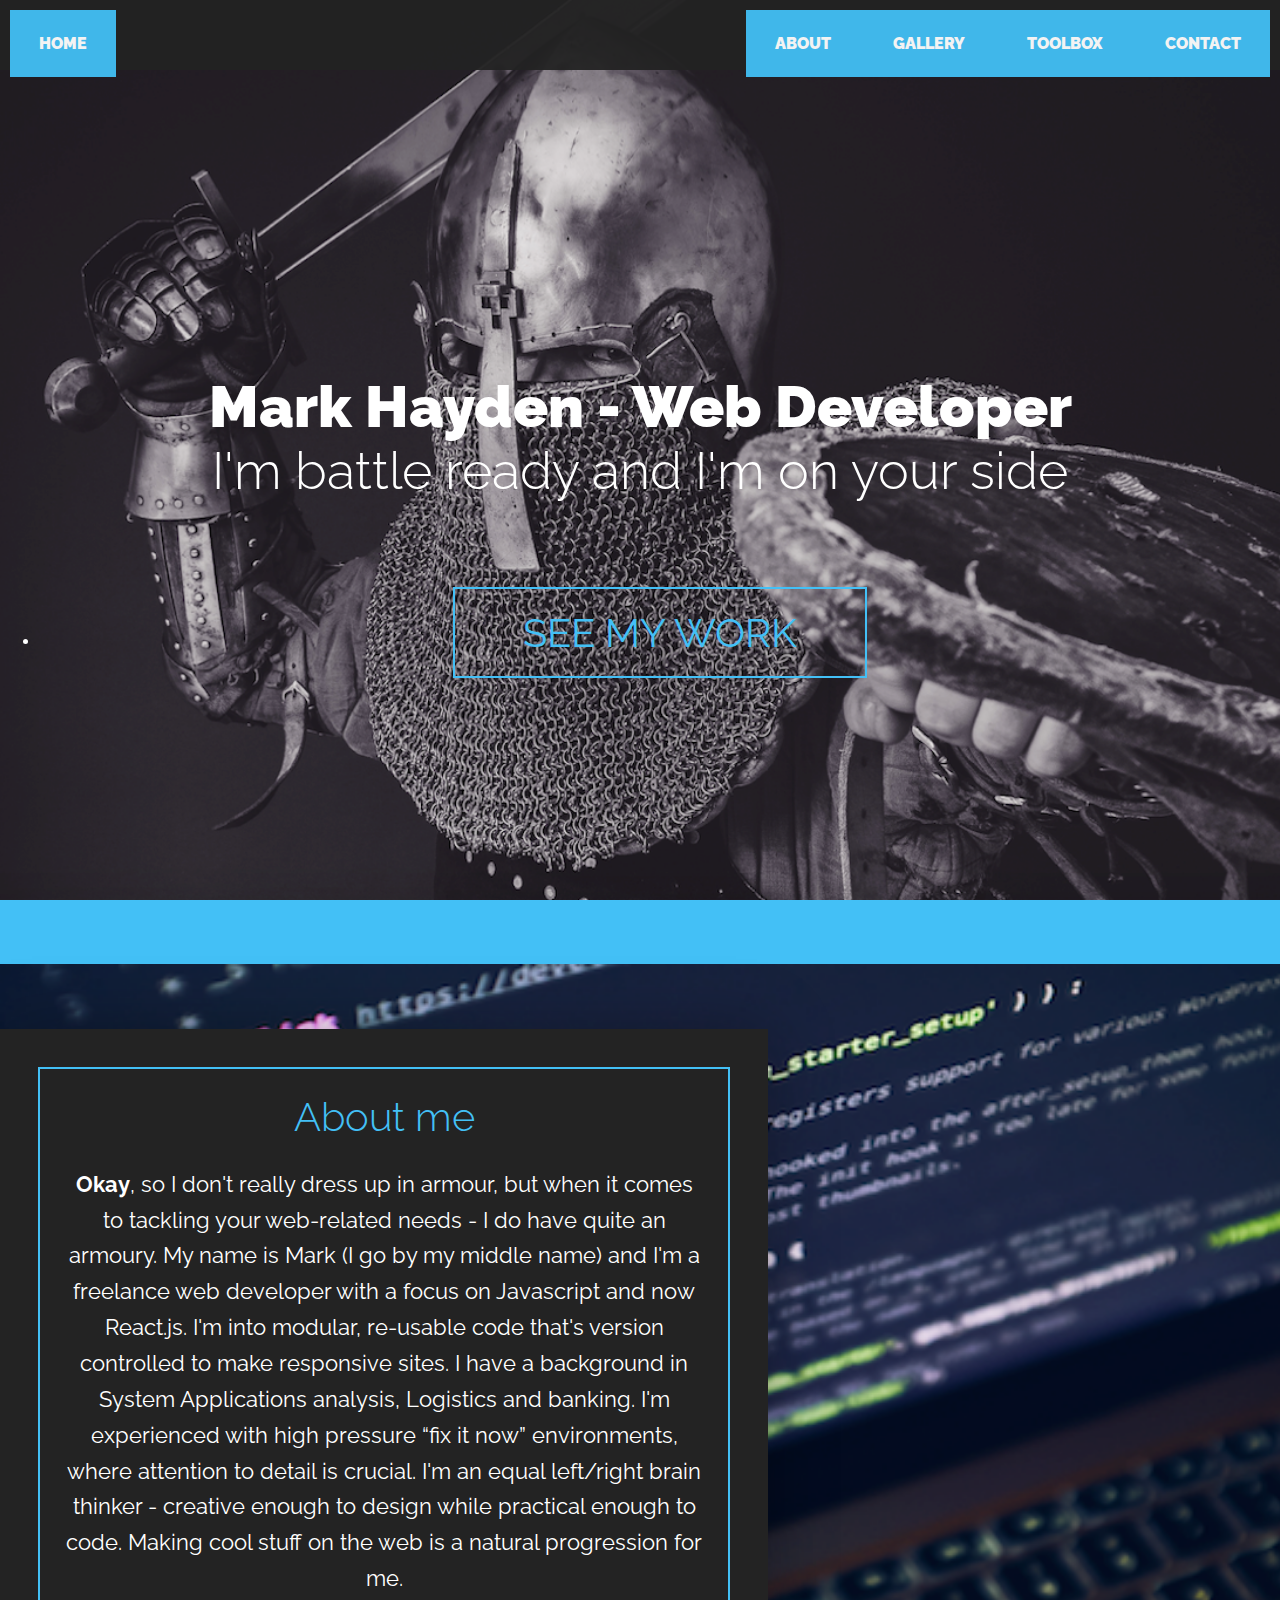
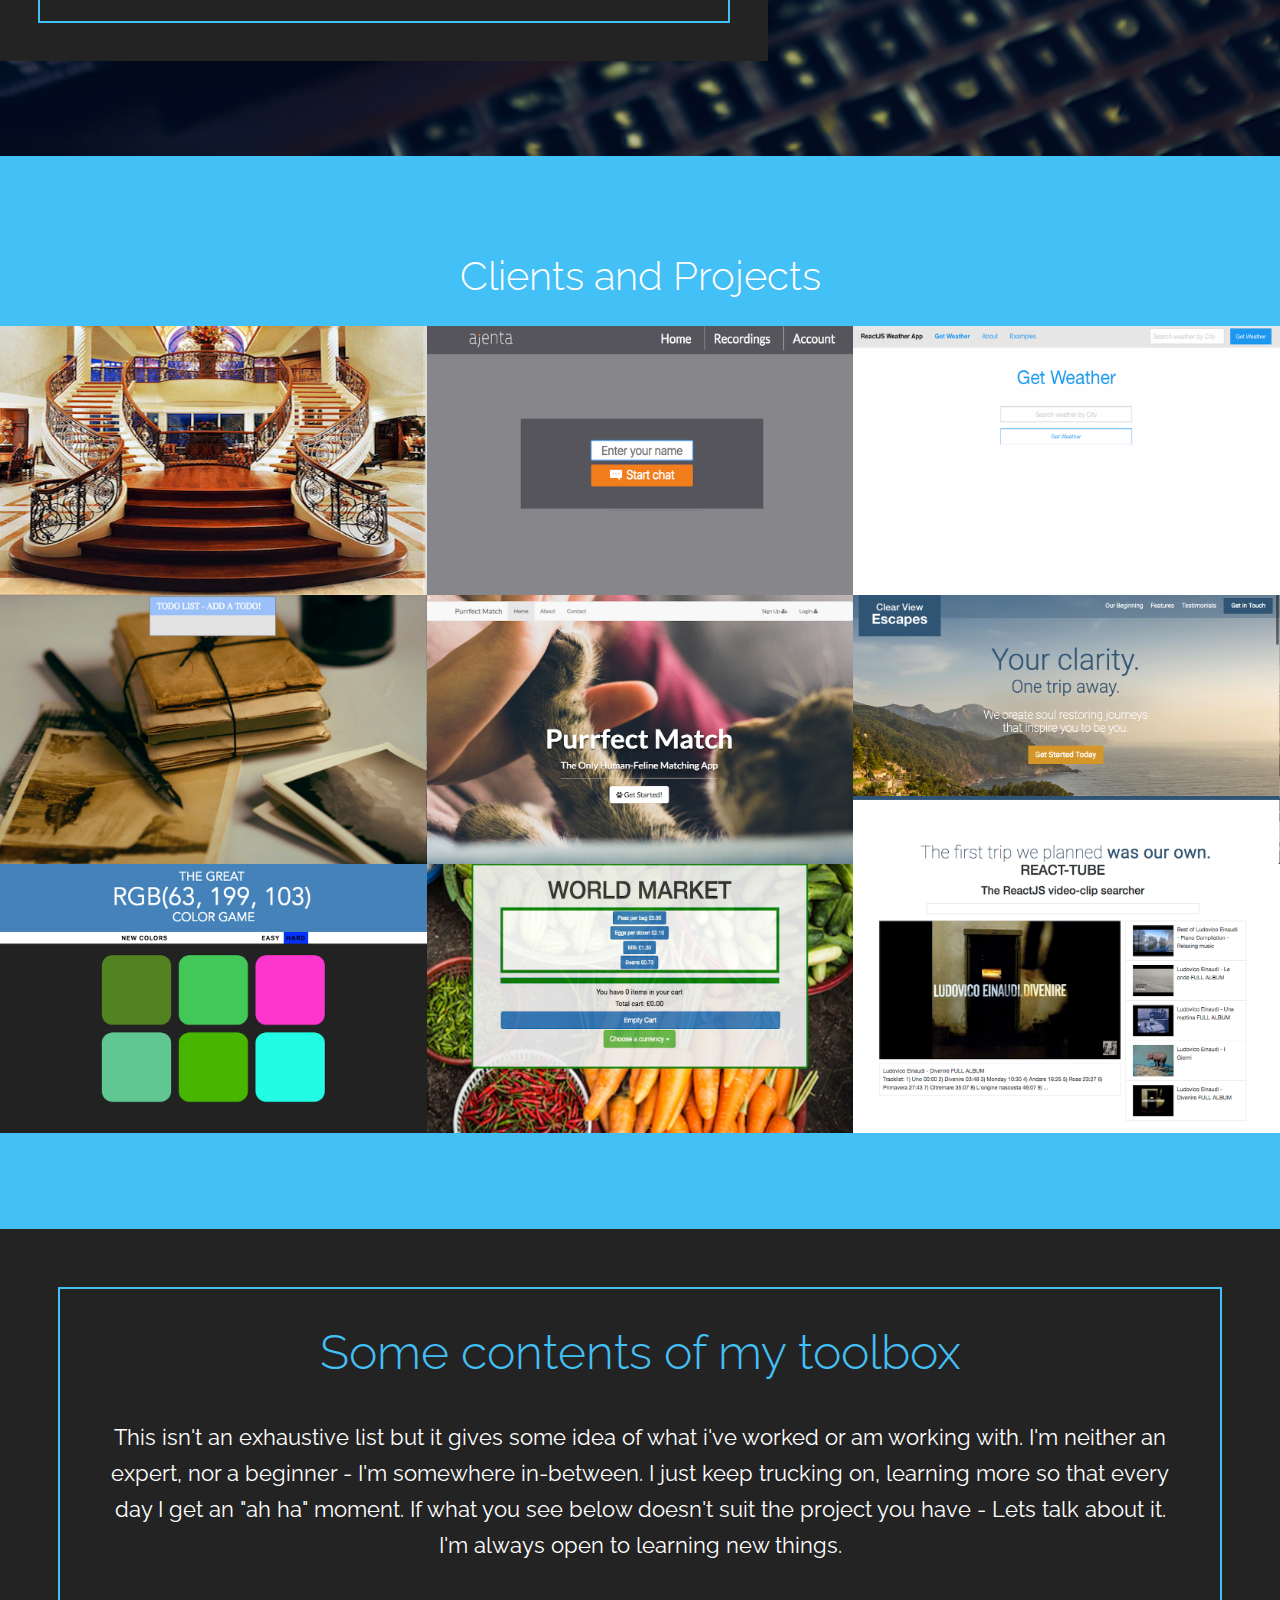
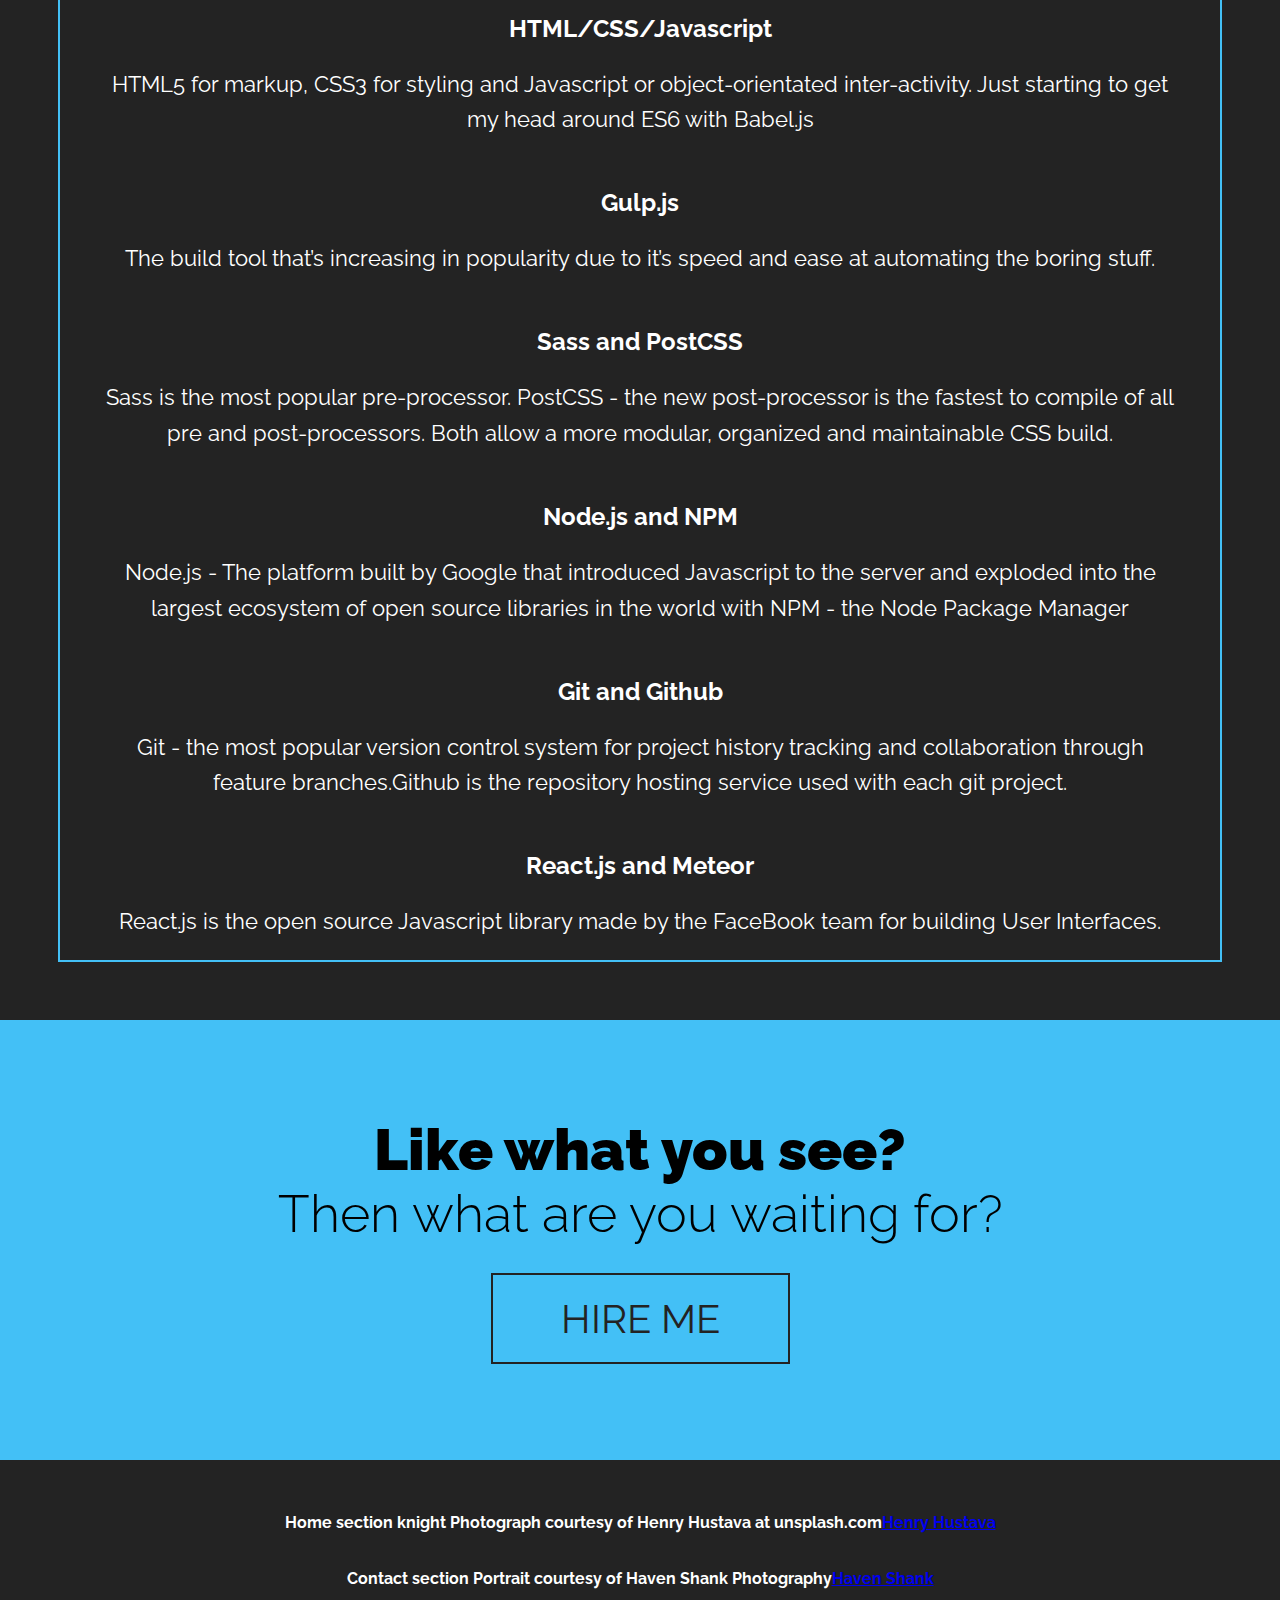
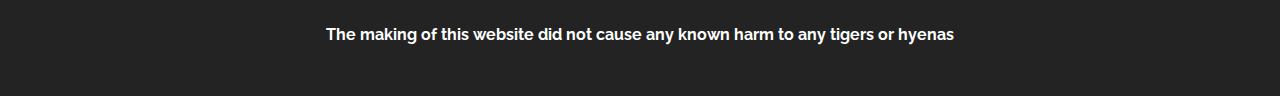
==== app/index.html @ 5b5da49b "updated projects to reflect legacy sites" ====
<!DOCTYPE html>
<html>
  <head>
    <meta charset="utf-8">
    <meta name="viewport:" content="width=device-width, initial-scale=1">
    <title>Portfolio Site</title>
    <link rel="stylesheet" type="text/css" href="temp/styles.css">
  </head>
  <body>

    <header id="site-header">
      <div class="menu__wrapper">
        <div class="menu-icon"><a id="btnCollapse" href="" class="menu-icon-anchor">
          <div class="menu-icon__middle"></div></a>
        </div>
      </div>
        <div id="navbar">
          <nav id="nav-left">
            <ul>
              <li><a class="" id="home" href="#homeSection">Home</a></li>
            </ul>
          </nav>
          <nav id="nav-right">
            <ul>
              <li><a class="" id="about" href="#aboutSection">About</a></li>
              <li><a class="" id="work" href="#workSection">Gallery</a></li>
              <li><a class="" id="toolbox" href="#toolboxSection">Toolbox</a></li>
              <li><a class="open-modal" href="#">Contact</a></li>
            </ul>
          </nav>
        </div>
    </header>

    <section id="homeSection" class="home-hero">
      <div class="container">
        <h1 class="titleone">Mark Hayden - Web Developer
          <span>I'm battle ready and I'm on your side</span>
        </h1>
        <ul>
          <li><a id="work" href="#workSection" class="button button-accent button-large">See my work</a></li>
        </ul>
      </div>
    </section>

    <section id="aboutSection">
      <div class="container about">
        <div class="about-textbox">
          <h1>About me</h1>
          <p><strong>Okay</strong>, so I don't really dress up in armour, but when it comes to tackling your web-related needs - I do have quite an armoury. My name is Mark (I go by my middle name) and I'm a freelance web developer with a focus on Javascript and now React.js. I'm into modular, re-usable code that's version controlled to make responsive sites. I have a background in System Applications analysis, Logistics and banking. I'm experienced with high pressure “fix it now” environments, where attention to detail is crucial. I'm an equal left/right brain thinker - creative enough to design while practical enough to code. Making cool stuff on the web is a natural progression for me.</p>
        </div>
      </div>
    </section>

    <section id="workSection" class="cta clearfix">

      <section class="portfolio">
        <h1>Clients and Projects</h1>
        <!-- portfolio item number 1 -->
    
          <!-- portfolio item number 2 -->
          <figure class="port-item">
            <img src="assets/img/rhitchcock1.png" alt="HL Stair - spiral staircases">
            <figcaption class="item-description">
              <h2>HL Stair - Spiral Staircases</h2>
              <a href="https://lookandlearn76.github.io/hlstair/" target="_blank" class="button button-accent button-small"><h3>Responsive website for Colorado company</h3></a>
            </figcaption>
          </figure>
        </div>
        <div class="row__medium-6">
        <!-- portfolio item number 3 -->
          <figure class="port-item">
            <img src="assets/img/ajenta-chat-app.png" alt="Ajenta Chat App">
            <figcaption class="item-description">
              <h2>CSS and JS Chat App</h2>
              <a href="https://lookandlearn76.github.io/ajenta-chat-app/" target="_blank" class="button button-accent button-small"><h3>Internal Chat application for local company</h3></a>
            </figcaption>
          </figure>
          <!-- portfolio item number 4 -->
          <figure class="port-item">
            <img src="assets/img/React-weather-app.png" alt="ReactJS Weather App">
            <figcaption class="item-description">
              <h2>ReactJS Weather Application</h2>
              <a href="http://vast-meadow-67450.herokuapp.com" target="_blank" class="button button-accent button-small"><h3>Weather Application made with ReactJS</h3></a>
            </figcaption>
          </figure>
        </div>
        <div class="row__medium-6">
        <!-- portfolio item number 5 -->
          <figure class="port-item">
            <img src="assets/img/Todo-list-app.png" alt="To do list application">
            <figcaption class="item-description">
              <h2>REACT-TODO</h2>
              <a href="http://shrouded-dawn-18304.herokuapp.com/" target="_blank" class="button button-accent button-small"><h3>A REACTJS TODO APP</h3></a>
            </figcaption>
          </figure>
          <!-- portfolio item number 6 -->
          <figure class="port-item">
            <img src="assets/img/purrfect-match-screenshot.png" alt="Purrfect match landing page">
            <figcaption class="item-description">
              <h2>Purrfect Match</h2>
              <a href="https://lookandlearn76.github.io/purrfect-match/" target="_blank" class="button button-accent button-small"><h3>Cat refuge landing page</h3></a>
            </figcaption>
          </figure>
        </div>
        <div class="row__medium-6">
        <!-- portfolio item number 7 -->
          <figure class="port-item">
            <img src="assets/img/Travel-website.png" alt="portfolio item">
            <figcaption class="item-description">
              <h2>Travel Website</h2>
              <a href="https://lookandlearn76.github.io/travel-website/" target="_blank" class="button button-accent button-small"><h3>Fully responsive Travel Website</h3></a>
            </figcaption>
          </figure>
          <!-- portfolio item number 8 -->
          <figure class="port-item">
            <img src="assets/img/rgb-color-game.png" alt="RGB color game">
            <figcaption class="item-description">
              <h2>RGB Color Game</h2>
              <a href="https://lookandlearn76.github.io/rgb_color_game/" target="_blank" class="button button-accent button-small"><h3>Game to test your RGB color knowledge</h3></a>
            </figcaption>
          </figure>
          <!-- portfolio item number 9 -->
          <figure class="port-item">
            <img src="assets/img/world_marketJSscreenshot.png" alt="RGB color game">
            <figcaption class="item-description">
              <h2>World Market</h2>
              <a href="https://lookandlearn76.github.io/shopping-cart/" target="_blank" class="button button-accent button-small"><h3>Javascript shopping cart app</h3></a>
            </figcaption>
          </figure>
          <!-- portfolio item number 10 -->
          <figure class="port-item">
            <img src="assets/img/React-tube-screenshot.png" alt="RGB color game">
            <figcaption class="item-description">
              <h2>REACT-TUBE</h2>
              <a href="https://agile-scrubland-72453.herokuapp.com/" target="_blank" class="button button-accent button-small"><h3>A REACTJS YOUTUBE CLONE</h3></a>
            </figcaption>
          </figure>
        </div>
      </section>
    </section>


    <section id="toolboxSection" class="clearfix" data-matching-link="#toolbox-link">
      <div class="container wrapper">
        <h2 class="section-title"><span class="icon icon--star section-title__icon"></span>Some contents of my toolbox<strong> </strong></h2>
        <p>This isn't an exhaustive list but it gives some idea of what i've worked or am working with. I'm neither an expert, nor a beginner - I'm somewhere in-between. I just keep trucking on, learning more so that every day I get an "ah ha" moment. If what you see below doesn't suit the project you have - Lets talk about it. I'm always open to learning new things.</p>
        <div class="row row--gutters-large">

          <div class="row__medium-6">
            <div class="feature-item">
              <h3 class="feature-item__title">HTML/CSS/Javascript</h3>
              <p>HTML5 for markup, CSS3 for styling and Javascript or object-orientated inter-activity. Just starting to get my head around ES6 with Babel.js</p>
            </div>
            <div class="feature-item">
              <h3 class="feature-item__title">Gulp.js</h3>
              <p>The build tool that&rsquo;s increasing in popularity due to it&rsquo;s speed and ease at automating the boring stuff.</p>
            </div>
          </div>
          <div class="row__medium-6">
            <div class="feature-item">
              <span class="icon icon--wifi feature-item__icon"></span>
              <h3 class="feature-item__title">Sass and PostCSS</h3>
              <p>Sass is the most popular pre-processor. PostCSS - the new post-processor is the fastest to compile of all pre and post-processors. Both allow a more modular, organized and maintainable CSS build.</p>
            </div>
            <div class="feature-item">
              <span class="icon icon--fire feature-item__icon"></span>
              <h3 class="feature-item__title">Node.js and NPM</h3>
              <p>Node.js - The platform built by Google that introduced Javascript to the server and exploded into the largest ecosystem of open source libraries in the world with NPM - the Node Package Manager</p>
            </div>
            <div class="feature-item">
              <span class="icon icon--fire feature-item__icon"></span>
              <h3 class="feature-item__title">Git and Github</h3>
              <p>Git - the most popular version control system for project history tracking and collaboration through feature branches.Github is the repository hosting service used with each git project.</p>
            </div>
            <div class="feature-item">
              <span class="icon icon--fire feature-item__icon"></span>
              <h3 class="feature-item__title">React.js and Meteor</h3>
              <p>React.js is the open source Javascript library made by the FaceBook team for building User Interfaces.</p>
            </div>
          </div>
        </div>
      </div>
    </section>

    <section class="cta clearfix">
      <div class="container">
        <h1 class="titleone titleone-cta">Like what you see?
          <span>Then what are you waiting for?</span>
        </h1>
        <a id="open-modal" href="#" class="button button-dark button-large">Hire me</a>
      </div>
    </section>

    <div id="modal">
      <section id="contactSection">
        <div class="modal-content">
          <div class="modal-header">
            <a href="#"><span class="close">&times;</span></a>
          </div>
          <div class="modal-body">
            <div class="container">

              <div class="col-3">
                <img src="assets/img/mark-portrait.png" alt="mark's portrait photo">
              </div>

              <div class="col-3 contact">
                <H1 class=""><strong>CONTACT</strong></H1>
                <h2><strong>TEL:</strong> (07787)427-657</h2>
                <h2><strong>EMAIL:</strong> code1hayden@gmail.com</h2>
                <a class="button button-accent" href="https://linkedin.com/in/mark-hayden-01aaaa3b" target="_blank"><strong>LINKEDIN<strong></a>
                <a class="button button-accent" href="https://github.com/lookandlearn76" target="_blank"><strong>GITHUB</strong></a>
              </div>
            </div>
          </div>
        </div>
        <div class="modal__close">X</div>
      </section>
    </div>

    <div class="footer">
      <div class="container">
            <h6>Home section knight Photograph courtesy of Henry Hustava at unsplash.com<a href = "https://unsplash.com/@enzo74" target="blank">Henry Hustava</a></h6>
            <h6>Contact section Portrait courtesy of Haven Shank Photography<a href = "https://havenshank.myportfolio.com" target="blank">Haven Shank</a></h6>
            <h6>The making of this website did not cause any known harm to any tigers or hyenas</h6>
      </div>
    </div>
    <script type="text/javascript" src="assets/js/jquery-3.1.1.min.js"></script>
    <script type="text/javascript" src="assets/js/jquery.waypoints.js"></script>
    <script type="text/javascript" src="assets/js/portfolio.js">

    </script>
  </body>
</html>
---- app/temp/styles.css ----
@import url("https://fonts.googleapis.com/css?family=Raleway:300,400,700,900");
@media -sass-debug-info{filename{font-family:file\:\/\/\/Users\/micahhayden\/Desktop\/Sites\/my-portfolio-site\/app\/assets\/styles\/base\/_global\.scss}line{font-family:\000031}}
* {
  -webkit-box-sizing: border-box;
          box-sizing: border-box;
  -webkit-transition: all ease-in-out 250ms;
  transition: all ease-in-out 250ms;
}

@media -sass-debug-info{filename{font-family:file\:\/\/\/Users\/micahhayden\/Desktop\/Sites\/my-portfolio-site\/app\/assets\/styles\/base\/_global\.scss}line{font-family:\000036}}
html {
  background-color: #43C0F6;
}

@media -sass-debug-info{filename{font-family:file\:\/\/\/Users\/micahhayden\/Desktop\/Sites\/my-portfolio-site\/app\/assets\/styles\/base\/_global\.scss}line{font-family:\0000310}}
body {
  margin: 0;
  font-family: 'Raleway', sans-serif;
  text-align: center;
  background-size: cover;
  background-repeat: no-repeat;
  font-size: 1rem;
  height: 100%;
  width: 100%;
  background: no-repeat center center fixed;
  background-size: 100%;
  background-size: cover;
}

@media -sass-debug-info{filename{font-family:file\:\/\/\/Users\/micahhayden\/Desktop\/Sites\/my-portfolio-site\/app\/assets\/styles\/base\/_global\.scss}line{font-family:\0000330}}
img {
  max-width: 100%;
  -moz-min-height: 100%;
  -moz-min-width: 100%;
  -moz-max-height: 100%;
  -moz-max-width: 100%;
  -webkit-min-height: 100%;
  -webkit-min-width: 100%;
  -webkit-max-height: 100%;
  -webkit-max-width: 100%;
}

@media -sass-debug-info{filename{font-family:file\:\/\/\/Users\/micahhayden\/Desktop\/Sites\/my-portfolio-site\/app\/assets\/styles\/base\/_global\.scss}line{font-family:\0000342}}
.clearfix::after,
section::after,
footer::after {
  content: "";
  display: block;
  clear: both;
}

/*header */
@media -sass-debug-info{filename{font-family:file\:\/\/\/Users\/micahhayden\/Desktop\/Sites\/my-portfolio-site\/app\/assets\/styles\/modules\/_header\.scss}line{font-family:\000033}}
header {
  top: 0;
  left: 0;
  right: 0;
  margin: 0 0;
  position: fixed;
  z-index: 2;
}

@media -sass-debug-info{filename{font-family:file\:\/\/\/Users\/micahhayden\/Desktop\/Sites\/my-portfolio-site\/app\/assets\/styles\/modules\/_header\.scss}line{font-family:\0000313}}
#navbar {
  position: relative;
  display: none;
  width: 100%;
  top: 0px;
}

@media -sass-debug-info{filename{font-family:file\:\/\/\/Users\/micahhayden\/Desktop\/Sites\/my-portfolio-site\/app\/assets\/styles\/modules\/_header\.scss}line{font-family:\0000320}}
#navbar.open {
  display: block;
  -webkit-transition: -webkit-transform .3s ease-in-out;
  transition: -webkit-transform .3s ease-in-out;
  transition: transform .3s ease-in-out;
  transition: transform .3s ease-in-out, -webkit-transform .3s ease-in-out;
}

@media (min-width: 800px) {
@media -sass-debug-info{filename{font-family:file\:\/\/\/Users\/micahhayden\/Desktop\/Sites\/my-portfolio-site\/app\/assets\/styles\/modules\/_header\.scss}line{font-family:\0000324}}
  #navbar {
    display: block;
    width: 100%;
    height: 70px;
    background-color: #232323;
    color: white;
    opacity: .95;
    position: fixed;
    top: 0px;
    z-index: 1;
    margin-bottom: 70px;
  }
}

@media -sass-debug-info{filename{font-family:file\:\/\/\/Users\/micahhayden\/Desktop\/Sites\/my-portfolio-site\/app\/assets\/styles\/modules\/_header\.scss}line{font-family:\0000339}}
.menu__wrapper {
  height: 40px;
  width: 50px;
  position: fixed;
  z-index: 1;
}

@media -sass-debug-info{filename{font-family:file\:\/\/\/Users\/micahhayden\/Desktop\/Sites\/my-portfolio-site\/app\/assets\/styles\/modules\/_header\.scss}line{font-family:\0000373}}
nav ul {
  overflow: hidden;
  background-color: #43C0F6;
  margin: -2px;
}
@media (min-width: 800px) {
@media -sass-debug-info{filename{font-family:file\:\/\/\/Users\/micahhayden\/Desktop\/Sites\/my-portfolio-site\/app\/assets\/styles\/modules\/_header\.scss}line{font-family:\0000373}}
  nav ul {
    margin: 10px;
    padding: 0;
    list-style: none;
    opacity: 1;
  }
}

@media -sass-debug-info{filename{font-family:file\:\/\/\/Users\/micahhayden\/Desktop\/Sites\/my-portfolio-site\/app\/assets\/styles\/modules\/_header\.scss}line{font-family:\0000386}}
nav li {
  margin: 0 5px;
  display: inline-block;
  margin: 1.5rem 1rem;
  background-color: #43C0F6;
  opacity: 1.5;
  width: 100%;
}
@media (min-width: 800px) {
@media -sass-debug-info{filename{font-family:file\:\/\/\/Users\/micahhayden\/Desktop\/Sites\/my-portfolio-site\/app\/assets\/styles\/modules\/_header\.scss}line{font-family:\0000386}}
  nav li {
    width: auto;
  }
}

@media -sass-debug-info{filename{font-family:file\:\/\/\/Users\/micahhayden\/Desktop\/Sites\/my-portfolio-site\/app\/assets\/styles\/modules\/_header\.scss}line{font-family:\0000398}}
nav a {
  text-align: center;
  font-weight: 900;
  text-decoration: none;
  text-transform: uppercase;
  font-size: 4rem;
  padding: .5em;
  color: #FFF;
  opacity: 1.5;
  margin: 0 5px;
}
@media (min-width: 800px) {
@media -sass-debug-info{filename{font-family:file\:\/\/\/Users\/micahhayden\/Desktop\/Sites\/my-portfolio-site\/app\/assets\/styles\/modules\/_header\.scss}line{font-family:\0000398}}
  nav a {
    font-size: 1rem;
  }
}

@media -sass-debug-info{filename{font-family:file\:\/\/\/Users\/micahhayden\/Desktop\/Sites\/my-portfolio-site\/app\/assets\/styles\/modules\/_header\.scss}line{font-family:\00003113}}
nav a:hover,
nav a:focus {
  color: #DDD;
  background-color: #232323;
}

@media (max-width: 400px) {
@media -sass-debug-info{filename{font-family:file\:\/\/\/Users\/micahhayden\/Desktop\/Sites\/my-portfolio-site\/app\/assets\/styles\/modules\/_header\.scss}line{font-family:\00003120}}
  #nav-right, #nav-left {
    float: none;
    position: fixed;
    width: 100%;
    z-index: 2;
  }
}
@media (min-width: 800px) {
@media -sass-debug-info{filename{font-family:file\:\/\/\/Users\/micahhayden\/Desktop\/Sites\/my-portfolio-site\/app\/assets\/styles\/modules\/_header\.scss}line{font-family:\00003130}}
  #nav-right {
    float: right;
  }

@media -sass-debug-info{filename{font-family:file\:\/\/\/Users\/micahhayden\/Desktop\/Sites\/my-portfolio-site\/app\/assets\/styles\/modules\/_header\.scss}line{font-family:\00003133}}
  #nav-left {
    float: left;
  }
}
@media -sass-debug-info{filename{font-family:file\:\/\/\/Users\/micahhayden\/Desktop\/Sites\/my-portfolio-site\/app\/assets\/styles\/modules\/_header\.scss}line{font-family:\00003138}}
.menu-icon {
  width: 80px;
  height: 40px;
  position: fixed;
  z-index: 100;
  top: 40px;
  right: 10px;
}
@media -sass-debug-info{filename{font-family:file\:\/\/\/Users\/micahhayden\/Desktop\/Sites\/my-portfolio-site\/app\/assets\/styles\/modules\/_header\.scss}line{font-family:\00003146}}
.menu-icon::before {
  content: "";
  position: absolute;
  top: -8px;
  left: -40px;
  width: 80px;
  height: 12px;
  background-color: #FFF;
  -webkit-transform-origin: 0 0;
          transform-origin: 0 0;
  -webkit-transition: -webkit-transform .3s ease-out;
  transition: -webkit-transform .3s ease-out;
  transition: transform .3s ease-out;
  transition: transform .3s ease-out, -webkit-transform .3s ease-out;
}
@media -sass-debug-info{filename{font-family:file\:\/\/\/Users\/micahhayden\/Desktop\/Sites\/my-portfolio-site\/app\/assets\/styles\/modules\/_header\.scss}line{font-family:\00003158}}
.menu-icon__middle {
  position: absolute;
  top: 20px;
  left: -40px;
  width: 80px;
  height: 12px;
  background-color: #FFF;
  -webkit-transition: all .3s ease-out;
  transition: all .3s ease-out;
}
@media -sass-debug-info{filename{font-family:file\:\/\/\/Users\/micahhayden\/Desktop\/Sites\/my-portfolio-site\/app\/assets\/styles\/modules\/_header\.scss}line{font-family:\00003168}}
.menu-icon::after {
  content: "";
  position: absolute;
  bottom: -20px;
  left: -40px;
  width: 80px;
  height: 12px;
  background-color: #FFF;
  -webkit-transform-origin: 0 100%;
          transform-origin: 0 100%;
  -webkit-transition: -webkit-transform .3s ease-out;
  transition: -webkit-transform .3s ease-out;
  transition: transform .3s ease-out;
  transition: transform .3s ease-out, -webkit-transform .3s ease-out;
}
@media (min-width: 800px) {
@media -sass-debug-info{filename{font-family:file\:\/\/\/Users\/micahhayden\/Desktop\/Sites\/my-portfolio-site\/app\/assets\/styles\/modules\/_header\.scss}line{font-family:\00003138}}
  .menu-icon {
    display: none;
  }
}

@media -sass-debug-info{filename{font-family:file\:\/\/\/Users\/micahhayden\/Desktop\/Sites\/my-portfolio-site\/app\/assets\/styles\/modules\/_header\.scss}line{font-family:\00003186}}
.menu-icon--close-x::before {
  -webkit-transform: rotate(45deg) scaleX(1.25);
          transform: rotate(45deg) scaleX(1.25);
}
@media -sass-debug-info{filename{font-family:file\:\/\/\/Users\/micahhayden\/Desktop\/Sites\/my-portfolio-site\/app\/assets\/styles\/modules\/_header\.scss}line{font-family:\00003190}}
.menu-icon--close-x .site-header__menu-icon__middle {
  opacity: 0;
  -webkit-transform: scaleX(0);
          transform: scaleX(0);
}
@media -sass-debug-info{filename{font-family:file\:\/\/\/Users\/micahhayden\/Desktop\/Sites\/my-portfolio-site\/app\/assets\/styles\/modules\/_header\.scss}line{font-family:\00003195}}
.menu-icon--close-x::after {
  -webkit-transform: rotate(-45deg) scaleX(1.25) translateY(1px);
          transform: rotate(-45deg) scaleX(1.25) translateY(1px);
}

/*home-hero*/
@media -sass-debug-info{filename{font-family:file\:\/\/\/Users\/micahhayden\/Desktop\/Sites\/my-portfolio-site\/app\/assets\/styles\/modules\/_home-hero\.scss}line{font-family:\000033}}
.home-hero {
  background-image: url("../assets/img/knight2.png");
  background-size: cover;
  background-position: center center;
  padding: 10em 0;
  color: #FFF;
}
@media (min-width: 800px) {
@media -sass-debug-info{filename{font-family:file\:\/\/\/Users\/micahhayden\/Desktop\/Sites\/my-portfolio-site\/app\/assets\/styles\/modules\/_home-hero\.scss}line{font-family:\000033}}
  .home-hero {
    background-image: url("../assets/img/knight3.png");
  }
}

@media (min-width: 880px) {
@media -sass-debug-info{filename{font-family:file\:\/\/\/Users\/micahhayden\/Desktop\/Sites\/my-portfolio-site\/app\/assets\/styles\/modules\/_home-hero\.scss}line{font-family:\0000315}}
  .home-hero {
    height: 100vh;
    padding-top: 35vh;
  }
}
@media -sass-debug-info{filename{font-family:file\:\/\/\/Users\/micahhayden\/Desktop\/Sites\/my-portfolio-site\/app\/assets\/styles\/modules\/_home-hero\.scss}line{font-family:\0000321}}
#aboutSection {
  margin-bottom: 0px;
}

@media -sass-debug-info{filename{font-family:file\:\/\/\/Users\/micahhayden\/Desktop\/Sites\/my-portfolio-site\/app\/assets\/styles\/modules\/_home-hero\.scss}line{font-family:\0000324}}
.about-textbox {
  background-color: #232323;
  padding: 4em;
  margin-left: -2.5%;
  outline: 2px solid #43C0F6;
  outline-offset: -2.5em;
  color: #FFF;
}

@media -sass-debug-info{filename{font-family:file\:\/\/\/Users\/micahhayden\/Desktop\/Sites\/my-portfolio-site\/app\/assets\/styles\/modules\/_home-hero\.scss}line{font-family:\0000336}}
.about-textbox h1 {
  color: #43C0F6;
}

@media (min-width: 25rem) {
@media -sass-debug-info{filename{font-family:file\:\/\/\/Users\/micahhayden\/Desktop\/Sites\/my-portfolio-site\/app\/assets\/styles\/modules\/_home-hero\.scss}line{font-family:\0000347}}
  h1 {
    font-size: 2rem;
  }

@media -sass-debug-info{filename{font-family:file\:\/\/\/Users\/micahhayden\/Desktop\/Sites\/my-portfolio-site\/app\/assets\/styles\/modules\/_home-hero\.scss}line{font-family:\0000350}}
  .about-textbox h1 {
    top: .6em;
    padding: 0 .325em;
  }
}
@media (min-width: 60rem) {
@media -sass-debug-info{filename{font-family:file\:\/\/\/Users\/micahhayden\/Desktop\/Sites\/my-portfolio-site\/app\/assets\/styles\/modules\/_home-hero\.scss}line{font-family:\0000358}}
  h1 {
    font-size: 2.5rem;
  }
}
@media (min-width: 60rem) and (min-width: 800px) {
@media -sass-debug-info{filename{font-family:file\:\/\/\/Users\/micahhayden\/Desktop\/Sites\/my-portfolio-site\/app\/assets\/styles\/modules\/_home-hero\.scss}line{font-family:\0000362}}
  #aboutSection {
    background-image: url("../assets/img/code1.png");
    background-repeat: no-repeat;
    background-size: cover;
    padding-bottom: 10em;
  }
}

@media (min-width: 60rem) {
@media -sass-debug-info{filename{font-family:file\:\/\/\/Users\/micahhayden\/Desktop\/Sites\/my-portfolio-site\/app\/assets\/styles\/modules\/_home-hero\.scss}line{font-family:\0000371}}
  .about-textbox {
    position: relative;
    margin-top: 5%;
    margin-left: 0;
    margin-right: 0;
    top: 65px;
    text-align: center;
    -webkit-box-shadow: 0 0 4em 0 rgba(0, 0, 0, 0.3);
            box-shadow: 0 0 4em 0 rgba(0, 0, 0, 0.3);
  }
}
@media (min-width: 60rem) and (min-width: 1010px) {
@media -sass-debug-info{filename{font-family:file\:\/\/\/Users\/micahhayden\/Desktop\/Sites\/my-portfolio-site\/app\/assets\/styles\/modules\/_home-hero\.scss}line{font-family:\0000371}}
  .about-textbox {
    width: 60%;
  }
}

@media (min-width: 60rem) {
@media -sass-debug-info{filename{font-family:file\:\/\/\/Users\/micahhayden\/Desktop\/Sites\/my-portfolio-site\/app\/assets\/styles\/modules\/_home-hero\.scss}line{font-family:\0000386}}
  .about-textbox h1 {
    top: 100px;
    left: 6rem;
    -webkit-transform: translateX(0);
            transform: translateX(0);
  }
}
/*buttons*/
@media -sass-debug-info{filename{font-family:file\:\/\/\/Users\/micahhayden\/Desktop\/Sites\/my-portfolio-site\/app\/assets\/styles\/modules\/_button\.scss}line{font-family:\000032}}
.button {
  display: inline-block;
  font-size: 1.15rem;
  text-decoration: none;
  text-transform: uppercase;
  border-width: 2px;
  border-style: solid;
  padding: .5em 1.7em;
}

@media -sass-debug-info{filename{font-family:file\:\/\/\/Users\/micahhayden\/Desktop\/Sites\/my-portfolio-site\/app\/assets\/styles\/modules\/_button\.scss}line{font-family:\0000314}}
.button-small {
  font-size: .7rem;
  font-weight: 700;
}

@media -sass-debug-info{filename{font-family:file\:\/\/\/Users\/micahhayden\/Desktop\/Sites\/my-portfolio-site\/app\/assets\/styles\/modules\/_button\.scss}line{font-family:\0000319}}
.button-accent {
  color: #43C0F6;
  border-color: #43C0F6;
}

@media -sass-debug-info{filename{font-family:file\:\/\/\/Users\/micahhayden\/Desktop\/Sites\/my-portfolio-site\/app\/assets\/styles\/modules\/_button\.scss}line{font-family:\0000324}}
.button-accent:hover,
.button-accent:focus {
  background: #43C0F6;
  color: #232323;
}

@media -sass-debug-info{filename{font-family:file\:\/\/\/Users\/micahhayden\/Desktop\/Sites\/my-portfolio-site\/app\/assets\/styles\/modules\/_button\.scss}line{font-family:\0000330}}
.button-dark {
  color: #232323;
  border-color: #232323;
}

@media -sass-debug-info{filename{font-family:file\:\/\/\/Users\/micahhayden\/Desktop\/Sites\/my-portfolio-site\/app\/assets\/styles\/modules\/_button\.scss}line{font-family:\0000335}}
.button-dark:hover,
.button-dark:focus {
  background: #232323;
  color: #43C0F6;
}

@media (min-width: 60rem) {
@media -sass-debug-info{filename{font-family:file\:\/\/\/Users\/micahhayden\/Desktop\/Sites\/my-portfolio-site\/app\/assets\/styles\/modules\/_button\.scss}line{font-family:\0000343}}
  .button {
    font-size: 1.5rem;
  }
}
@media -sass-debug-info{filename{font-family:file\:\/\/\/Users\/micahhayden\/Desktop\/Sites\/my-portfolio-site\/app\/assets\/styles\/modules\/_button\.scss}line{font-family:\0000348}}
.button-large {
  font-size: 2.5rem;
}

@media -sass-debug-info{filename{font-family:file\:\/\/\/Users\/micahhayden\/Desktop\/Sites\/my-portfolio-site\/app\/assets\/styles\/modules\/_typography\.scss}line{font-family:\000031}}
h1 {
  font-weight: 300;
  font-size: 2.5rem;
  margin-top: 0;
}

@media -sass-debug-info{filename{font-family:file\:\/\/\/Users\/micahhayden\/Desktop\/Sites\/my-portfolio-site\/app\/assets\/styles\/modules\/_typography\.scss}line{font-family:\000037}}
p {
  margin-top: 0;
  line-height: 1.5;
}

@media -sass-debug-info{filename{font-family:file\:\/\/\/Users\/micahhayden\/Desktop\/Sites\/my-portfolio-site\/app\/assets\/styles\/modules\/_typography\.scss}line{font-family:\0000312}}
p:last-of-type {
  margin-bottom: 0;
}

@media -sass-debug-info{filename{font-family:file\:\/\/\/Users\/micahhayden\/Desktop\/Sites\/my-portfolio-site\/app\/assets\/styles\/modules\/_typography\.scss}line{font-family:\0000316}}
.titleone {
  font-size: 6em;
  margin-bottom: 1.5em;
  font-weight: 900;
  margin-top: 1em;
}

@media -sass-debug-info{filename{font-family:file\:\/\/\/Users\/micahhayden\/Desktop\/Sites\/my-portfolio-site\/app\/assets\/styles\/modules\/_typography\.scss}line{font-family:\0000323}}
.titleone span {
  font-weight: 300;
  display: block;
  font-size: .9em;
}

@media -sass-debug-info{filename{font-family:file\:\/\/\/Users\/micahhayden\/Desktop\/Sites\/my-portfolio-site\/app\/assets\/styles\/modules\/_typography\.scss}line{font-family:\0000329}}
.titleone-cta {
  margin: 0 0 .5em;
}

@media (min-width: 800px) {
@media -sass-debug-info{filename{font-family:file\:\/\/\/Users\/micahhayden\/Desktop\/Sites\/my-portfolio-site\/app\/assets\/styles\/modules\/_typography\.scss}line{font-family:\0000334}}
  p {
    font-size: 2.2rem;
    line-height: 1.6;
  }

@media -sass-debug-info{filename{font-family:file\:\/\/\/Users\/micahhayden\/Desktop\/Sites\/my-portfolio-site\/app\/assets\/styles\/modules\/_typography\.scss}line{font-family:\0000340}}
  .titleone {
    font-size: 3.6rem;
  }
}
@media (min-width: 1010px) {
@media -sass-debug-info{filename{font-family:file\:\/\/\/Users\/micahhayden\/Desktop\/Sites\/my-portfolio-site\/app\/assets\/styles\/modules\/_typography\.scss}line{font-family:\0000346}}
  p {
    font-size: 1.4rem;
  }
}
@media -sass-debug-info{filename{font-family:file\:\/\/\/Users\/micahhayden\/Desktop\/Sites\/my-portfolio-site\/app\/assets\/styles\/modules\/_portfolio\.scss}line{font-family:\000031}}
#WorkSection {
  position: relative;
  margin-bottom: 200px;
}

@media -sass-debug-info{filename{font-family:file\:\/\/\/Users\/micahhayden\/Desktop\/Sites\/my-portfolio-site\/app\/assets\/styles\/modules\/_portfolio\.scss}line{font-family:\000037}}
.portfolio {
  z-index: 1;
  position: relative;
  top: 0px;
  margin: 0 0;
  display: block;
  color: #fff;
  font-weight: 600;
}

@media -sass-debug-info{filename{font-family:file\:\/\/\/Users\/micahhayden\/Desktop\/Sites\/my-portfolio-site\/app\/assets\/styles\/modules\/_portfolio\.scss}line{font-family:\0000317}}
figcaption a {
  font-size: 0.9em;
  padding: 25px;
}

@media -sass-debug-info{filename{font-family:file\:\/\/\/Users\/micahhayden\/Desktop\/Sites\/my-portfolio-site\/app\/assets\/styles\/modules\/_portfolio\.scss}line{font-family:\0000322}}
.port-item {
  margin: 0;
  position: relative;
  width: 100%;
}

@media -sass-debug-info{filename{font-family:file\:\/\/\/Users\/micahhayden\/Desktop\/Sites\/my-portfolio-site\/app\/assets\/styles\/modules\/_portfolio\.scss}line{font-family:\0000328}}
.port-item img {
  display: block;
}

@media -sass-debug-info{filename{font-family:file\:\/\/\/Users\/micahhayden\/Desktop\/Sites\/my-portfolio-site\/app\/assets\/styles\/modules\/_portfolio\.scss}line{font-family:\0000332}}
.item-description {
  position: absolute;
  z-index: 3;
  bottom: 0em;
  left: 0em;
  right: 0em;
  color: white;
  background: rgba(0, 0, 0, 0.6);
  padding-bottom: 2em;
}

@media -sass-debug-info{filename{font-family:file\:\/\/\/Users\/micahhayden\/Desktop\/Sites\/my-portfolio-site\/app\/assets\/styles\/modules\/_portfolio\.scss}line{font-family:\0000343}}
.item-description h3 {
  margin: 1em;
}
@media (min-width: 800px) {
@media -sass-debug-info{filename{font-family:file\:\/\/\/Users\/micahhayden\/Desktop\/Sites\/my-portfolio-site\/app\/assets\/styles\/modules\/_portfolio\.scss}line{font-family:\0000343}}
  .item-description h3 {
    font-size: 1em;
  }
}

@media -sass-debug-info{filename{font-family:file\:\/\/\/Users\/micahhayden\/Desktop\/Sites\/my-portfolio-site\/app\/assets\/styles\/modules\/_portfolio\.scss}line{font-family:\0000350}}
.item-description h2 {
  font-size: 2.5em;
}

@media (min-width: 1010px) {
@media -sass-debug-info{filename{font-family:file\:\/\/\/Users\/micahhayden\/Desktop\/Sites\/my-portfolio-site\/app\/assets\/styles\/modules\/_portfolio\.scss}line{font-family:\0000355}}
  .port-item {
    width: 50%;
    float: left;
    overflow: hidden;
  }

@media -sass-debug-info{filename{font-family:file\:\/\/\/Users\/micahhayden\/Desktop\/Sites\/my-portfolio-site\/app\/assets\/styles\/modules\/_portfolio\.scss}line{font-family:\0000360}}
  .item-description {
    -webkit-transform: translateY(150%);
            transform: translateY(150%);
  }

@media -sass-debug-info{filename{font-family:file\:\/\/\/Users\/micahhayden\/Desktop\/Sites\/my-portfolio-site\/app\/assets\/styles\/modules\/_portfolio\.scss}line{font-family:\0000363}}
  .port-item:hover .item-description {
    -webkit-transform: translateY(0%);
            transform: translateY(0%);
  }
}
@media (min-width: 1030px) {
@media -sass-debug-info{filename{font-family:file\:\/\/\/Users\/micahhayden\/Desktop\/Sites\/my-portfolio-site\/app\/assets\/styles\/modules\/_portfolio\.scss}line{font-family:\0000369}}
  .port-item {
    width: 33.333334%;
    overflow: hidden;
  }
}
@media -sass-debug-info{filename{font-family:file\:\/\/\/Users\/micahhayden\/Desktop\/Sites\/my-portfolio-site\/app\/assets\/styles\/modules\/_cta\.scss}line{font-family:\000031}}
.cta {
  background-color: #43C0F6;
  padding: 6em 0;
}

@media -sass-debug-info{filename{font-family:file\:\/\/\/Users\/micahhayden\/Desktop\/Sites\/my-portfolio-site\/app\/assets\/styles\/modules\/_footer\.scss}line{font-family:\000031}}
.footer {
  position: relative;
  background: #232323;
  color: #fff;
  padding: 1em 0;
}

@media -sass-debug-info{filename{font-family:file\:\/\/\/Users\/micahhayden\/Desktop\/Sites\/my-portfolio-site\/app\/assets\/styles\/modules\/_footer\.scss}line{font-family:\000038}}
footer h1, h2 {
  text-align: center;
  margin-top: 15px;
  font-size: 1.7rem;
}

@media -sass-debug-info{filename{font-family:file\:\/\/\/Users\/micahhayden\/Desktop\/Sites\/my-portfolio-site\/app\/assets\/styles\/modules\/_footer\.scss}line{font-family:\0000314}}
h6 {
  font-size: 0.99rem;
}

@media -sass-debug-info{filename{font-family:file\:\/\/\/Users\/micahhayden\/Desktop\/Sites\/my-portfolio-site\/app\/assets\/styles\/modules\/_footer\.scss}line{font-family:\0000318}}
footer .button {
  margin-left: 15px;
}

@media -sass-debug-info{filename{font-family:file\:\/\/\/Users\/micahhayden\/Desktop\/Sites\/my-portfolio-site\/app\/assets\/styles\/modules\/_features\.scss}line{font-family:\000031}}
.feature-item {
  margin-top: 50px;
}

@media -sass-debug-info{filename{font-family:file\:\/\/\/Users\/micahhayden\/Desktop\/Sites\/my-portfolio-site\/app\/assets\/styles\/modules\/_features\.scss}line{font-family:\000036}}
.feature-item h3 {
  font-size: 1.5em;
}

@media -sass-debug-info{filename{font-family:file\:\/\/\/Users\/micahhayden\/Desktop\/Sites\/my-portfolio-site\/app\/assets\/styles\/modules\/_grid\.scss}line{font-family:\000031}}
[class^=col-] {
  width: 100%;
  margin-top: 1em;
}

@media -sass-debug-info{filename{font-family:file\:\/\/\/Users\/micahhayden\/Desktop\/Sites\/my-portfolio-site\/app\/assets\/styles\/modules\/_grid\.scss}line{font-family:\000036}}
[class^=col-]:first-child {
  margin-top: 0;
}

@media -sass-debug-info{filename{font-family:file\:\/\/\/Users\/micahhayden\/Desktop\/Sites\/my-portfolio-site\/app\/assets\/styles\/modules\/_grid\.scss}line{font-family:\0000310}}
.col-1 {
  width: 33.333334%;
  float: left;
}

@media (min-width: 40rem) {
@media -sass-debug-info{filename{font-family:file\:\/\/\/Users\/micahhayden\/Desktop\/Sites\/my-portfolio-site\/app\/assets\/styles\/modules\/_grid\.scss}line{font-family:\0000317}}
  [class^=col-] {
    float: left;
    padding: 0 .5em;
    margin-top: 0;
  }

@media -sass-debug-info{filename{font-family:file\:\/\/\/Users\/micahhayden\/Desktop\/Sites\/my-portfolio-site\/app\/assets\/styles\/modules\/_grid\.scss}line{font-family:\0000323}}
  [class^=col-]:first-child {
    padding-left: 0;
  }

@media -sass-debug-info{filename{font-family:file\:\/\/\/Users\/micahhayden\/Desktop\/Sites\/my-portfolio-site\/app\/assets\/styles\/modules\/_grid\.scss}line{font-family:\0000327}}
  [class^=col-]:last-child {
    padding-right: 0;
  }

@media -sass-debug-info{filename{font-family:file\:\/\/\/Users\/micahhayden\/Desktop\/Sites\/my-portfolio-site\/app\/assets\/styles\/modules\/_grid\.scss}line{font-family:\0000331}}
  .col-3 {
    width: 50%;
  }

@media -sass-debug-info{filename{font-family:file\:\/\/\/Users\/micahhayden\/Desktop\/Sites\/my-portfolio-site\/app\/assets\/styles\/modules\/_grid\.scss}line{font-family:\0000335}}
  .col-1 {
    width: 16.6666%;
  }
}
@media -sass-debug-info{filename{font-family:file\:\/\/\/Users\/micahhayden\/Desktop\/Sites\/my-portfolio-site\/app\/assets\/styles\/modules\/_toolbox\.scss}line{font-family:\000031}}
#toolboxSection {
  margin-top: 0px;
  position: relative;
  padding: 5em;
  top: 0px;
  outline-offset: -3.75em;
  margin-left: 0;
  color: #fff;
  outline: 2px solid #43C0F6;
  background: #232323;
}

@media -sass-debug-info{filename{font-family:file\:\/\/\/Users\/micahhayden\/Desktop\/Sites\/my-portfolio-site\/app\/assets\/styles\/modules\/_toolbox\.scss}line{font-family:\0000313}}
#toolboxSection h1 {
  position: relative;
  top: 70px;
}

@media -sass-debug-info{filename{font-family:file\:\/\/\/Users\/micahhayden\/Desktop\/Sites\/my-portfolio-site\/app\/assets\/styles\/modules\/_wrapper\.scss}line{font-family:\000031}}
.wrapper {
  padding-left: 18px;
  padding-right: 18px;
  max-width: 1200px;
  margin-left: auto;
  margin-right: auto;
  overflow: hidden;
}

@media -sass-debug-info{filename{font-family:file\:\/\/\/Users\/micahhayden\/Desktop\/Sites\/my-portfolio-site\/app\/assets\/styles\/modules\/_section-title\.scss}line{font-family:\000031}}
.section-title {
  font-size: 3rem;
  font-weight: 300;
  text-align: center;
  color: #43C0F6;
}
@media -sass-debug-info{filename{font-family:file\:\/\/\/Users\/micahhayden\/Desktop\/Sites\/my-portfolio-site\/app\/assets\/styles\/modules\/_section-title\.scss}line{font-family:\0000311}}
.section-title strong {
  font-weight: 500;
}
@media -sass-debug-info{filename{font-family:file\:\/\/\/Users\/micahhayden\/Desktop\/Sites\/my-portfolio-site\/app\/assets\/styles\/modules\/_section-title\.scss}line{font-family:\0000315}}
.section-title--less-margin {
  margin-bottom: 1.2rem;
  margin-top: 0;
}
@media -sass-debug-info{filename{font-family:file\:\/\/\/Users\/micahhayden\/Desktop\/Sites\/my-portfolio-site\/app\/assets\/styles\/modules\/_section-title\.scss}line{font-family:\0000320}}
.section-title__icon {
  margin-right: 0.5rem;
  display: block;
  margin-left: auto;
  margin-right: auto;
  margin-bottom: .6rem;
}

@media -sass-debug-info{filename{font-family:file\:\/\/\/Users\/micahhayden\/Desktop\/Sites\/my-portfolio-site\/app\/assets\/styles\/modules\/_contactSection\.scss}line{font-family:\000031}}
#contactSection {
  position: relative;
  top: 0px;
  background-color: #232323;
  color: #fff;
  padding: 50px 0;
  margin: 0 0 0 0;
}

@media -sass-debug-info{filename{font-family:file\:\/\/\/Users\/micahhayden\/Desktop\/Sites\/my-portfolio-site\/app\/assets\/styles\/modules\/_contactSection\.scss}line{font-family:\0000311}}
#contactSection img {
  padding: 50px;
}
@media (min-width: 1030px) {
@media -sass-debug-info{filename{font-family:file\:\/\/\/Users\/micahhayden\/Desktop\/Sites\/my-portfolio-site\/app\/assets\/styles\/modules\/_contactSection\.scss}line{font-family:\0000311}}
  #contactSection img {
    margin-left: -100px;
  }
}

@media -sass-debug-info{filename{font-family:file\:\/\/\/Users\/micahhayden\/Desktop\/Sites\/my-portfolio-site\/app\/assets\/styles\/modules\/_contactSection\.scss}line{font-family:\0000318}}
.contact {
  border: 2px solid #43C0F6;
  padding-bottom: 20px;
  padding-top: 20px;
  position: relative;
  -webkit-transform: translateY(50%);
          transform: translateY(50%);
  bottom: 95px;
}

/*modal background*/
@media -sass-debug-info{filename{font-family:file\:\/\/\/Users\/micahhayden\/Desktop\/Sites\/my-portfolio-site\/app\/assets\/styles\/modules\/_modal\.scss}line{font-family:\000032}}
.modal {
  display: none;
  position: fixed;
  z-index: 1;
  left: 0;
  top: 0;
  width: 100%;
  height: 100%;
  overflow: auto;
  background-color: black;
  background-color: rgba(0, 0, 0, 0.4);
  -webkit-animation-name: fadeIn;
  -webkit-animation-duration: 0.4s;
  animation-name: fadeIn;
  animation-duration: 0.4s;
}

/*modal content*/
@media -sass-debug-info{filename{font-family:file\:\/\/\/Users\/micahhayden\/Desktop\/Sites\/my-portfolio-site\/app\/assets\/styles\/modules\/_modal\.scss}line{font-family:\0000320}}
.modal-content {
  position: fixed;
  bottom: 0;
  background-color: #232323;
  width: 100%;
  -webkit-animation-name: slideIn;
  -webkit-animation-duration: 0.4s;
  animation-name: slideIn;
  animation-duration: 0.4s;
  border: 10px solid #43C0F6;
}

@media -sass-debug-info{filename{font-family:file\:\/\/\/Users\/micahhayden\/Desktop\/Sites\/my-portfolio-site\/app\/assets\/styles\/modules\/_modal\.scss}line{font-family:\0000332}}
.close {
  color: #aaa;
  float: right;
  font-size: 39px;
  font-weight: bold;
}

@media -sass-debug-info{filename{font-family:file\:\/\/\/Users\/micahhayden\/Desktop\/Sites\/my-portfolio-site\/app\/assets\/styles\/modules\/_modal\.scss}line{font-family:\0000339}}
.close:hover,
.close:focus {
  color: #000;
  text-decoration: none;
  cursor: pointer;
}

@media -sass-debug-info{filename{font-family:file\:\/\/\/Users\/micahhayden\/Desktop\/Sites\/my-portfolio-site\/app\/assets\/styles\/modules\/_modal\.scss}line{font-family:\0000346}}
.modal-header {
  padding: 2px 16px;
  background-color: #232323;
  color: white;
}

@media -sass-debug-info{filename{font-family:file\:\/\/\/Users\/micahhayden\/Desktop\/Sites\/my-portfolio-site\/app\/assets\/styles\/modules\/_modal\.scss}line{font-family:\0000352}}
.modal-body {
  padding: 2px 16px;
}

@media -sass-debug-info{filename{font-family:file\:\/\/\/Users\/micahhayden\/Desktop\/Sites\/my-portfolio-site\/app\/assets\/styles\/modules\/_modal\.scss}line{font-family:\0000356}}
.modal-footer {
  padding: 2px 16px;
  background-color: #5cb85c;
  color: white;
}

@keyframes slideIn {
  from {
    bottom: -300px;
    opacity: 0;
  }
  to {
    bottom: 0;
    opacity: 1;
  }
}
@-webkit-keyframes slideIn {
  from {
    bottom: -300px;
    opacity: 0;
  }
  to {
    bottom: 0;
    opacity: 1;
  }
}
@keyframes fadeIn {
  from {
    opacity: 0;
  }
  to {
    opacity: 1;
  }
}
@-webkit-keyframes fadeIn {
  from {
    opacity: 0;
  }
  to {
    opacity: 1;
  }
}

/*# sourceMappingURL=styles.css.map */
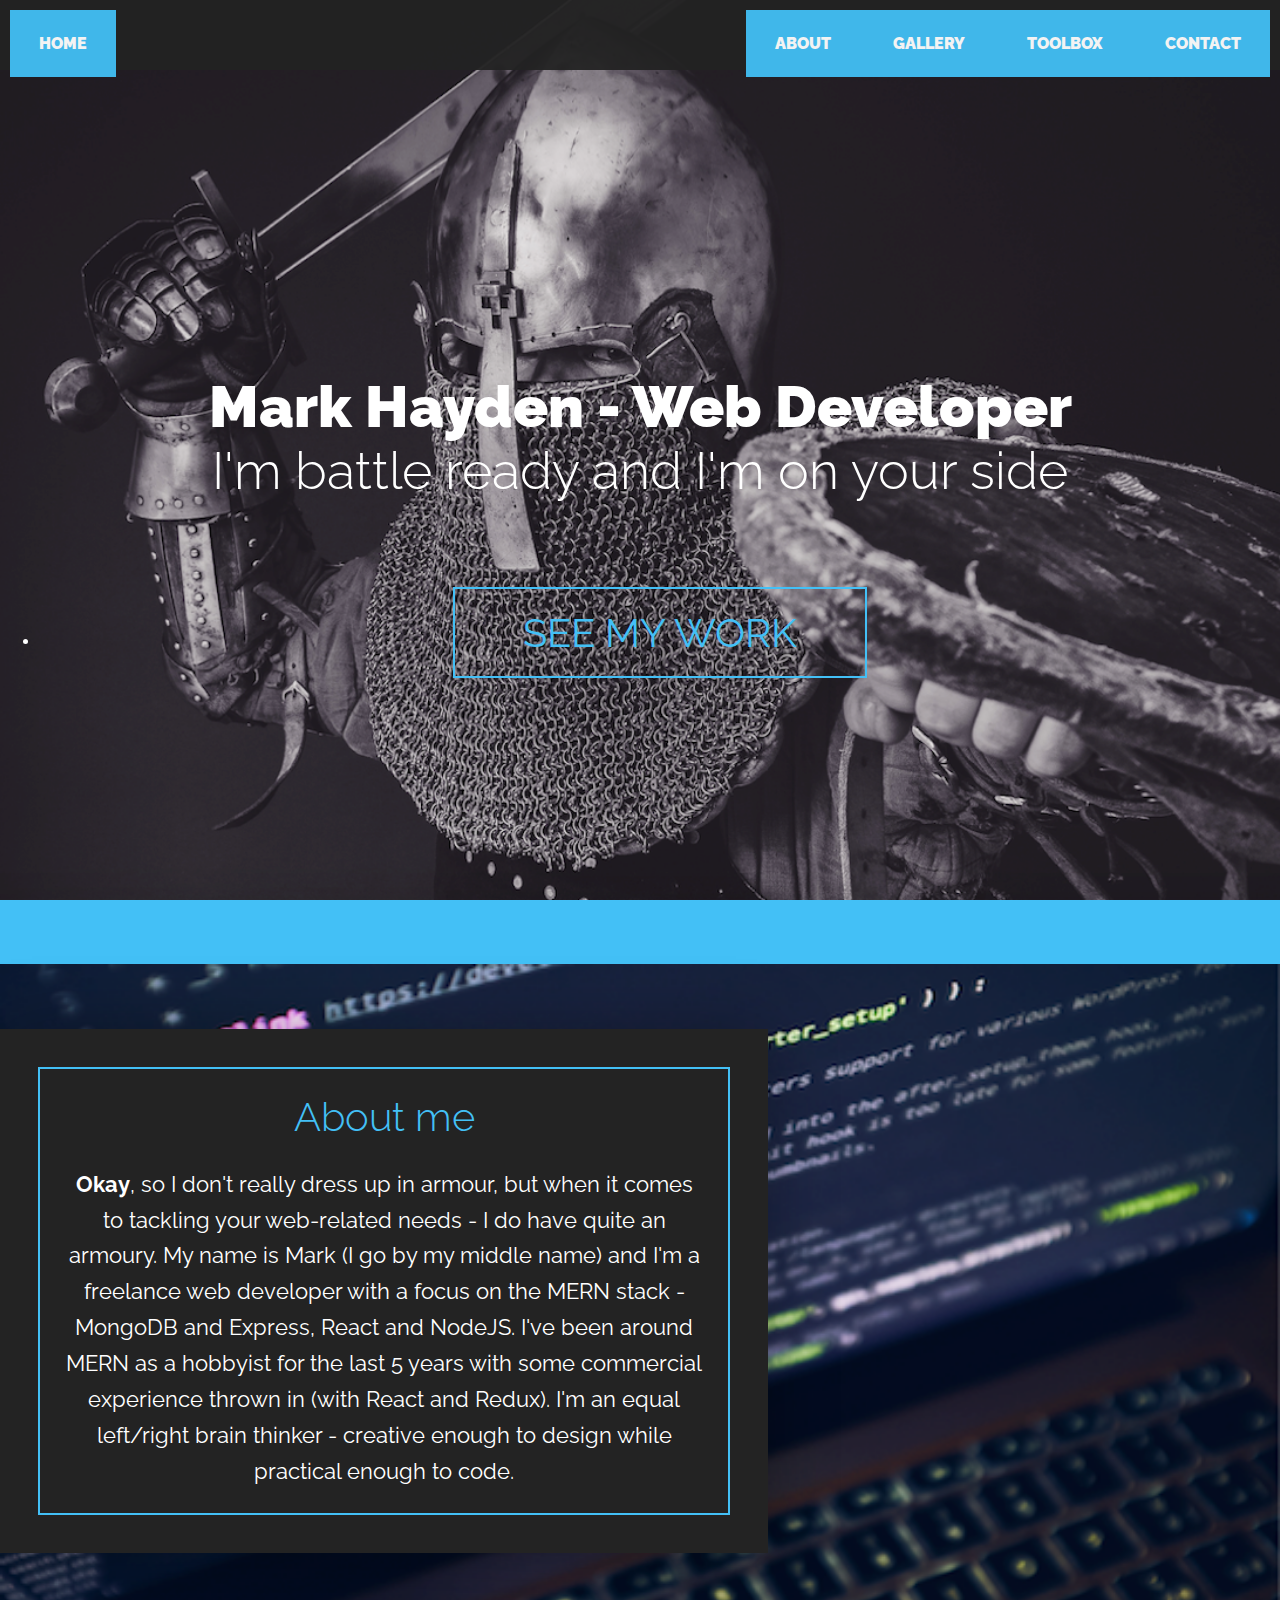
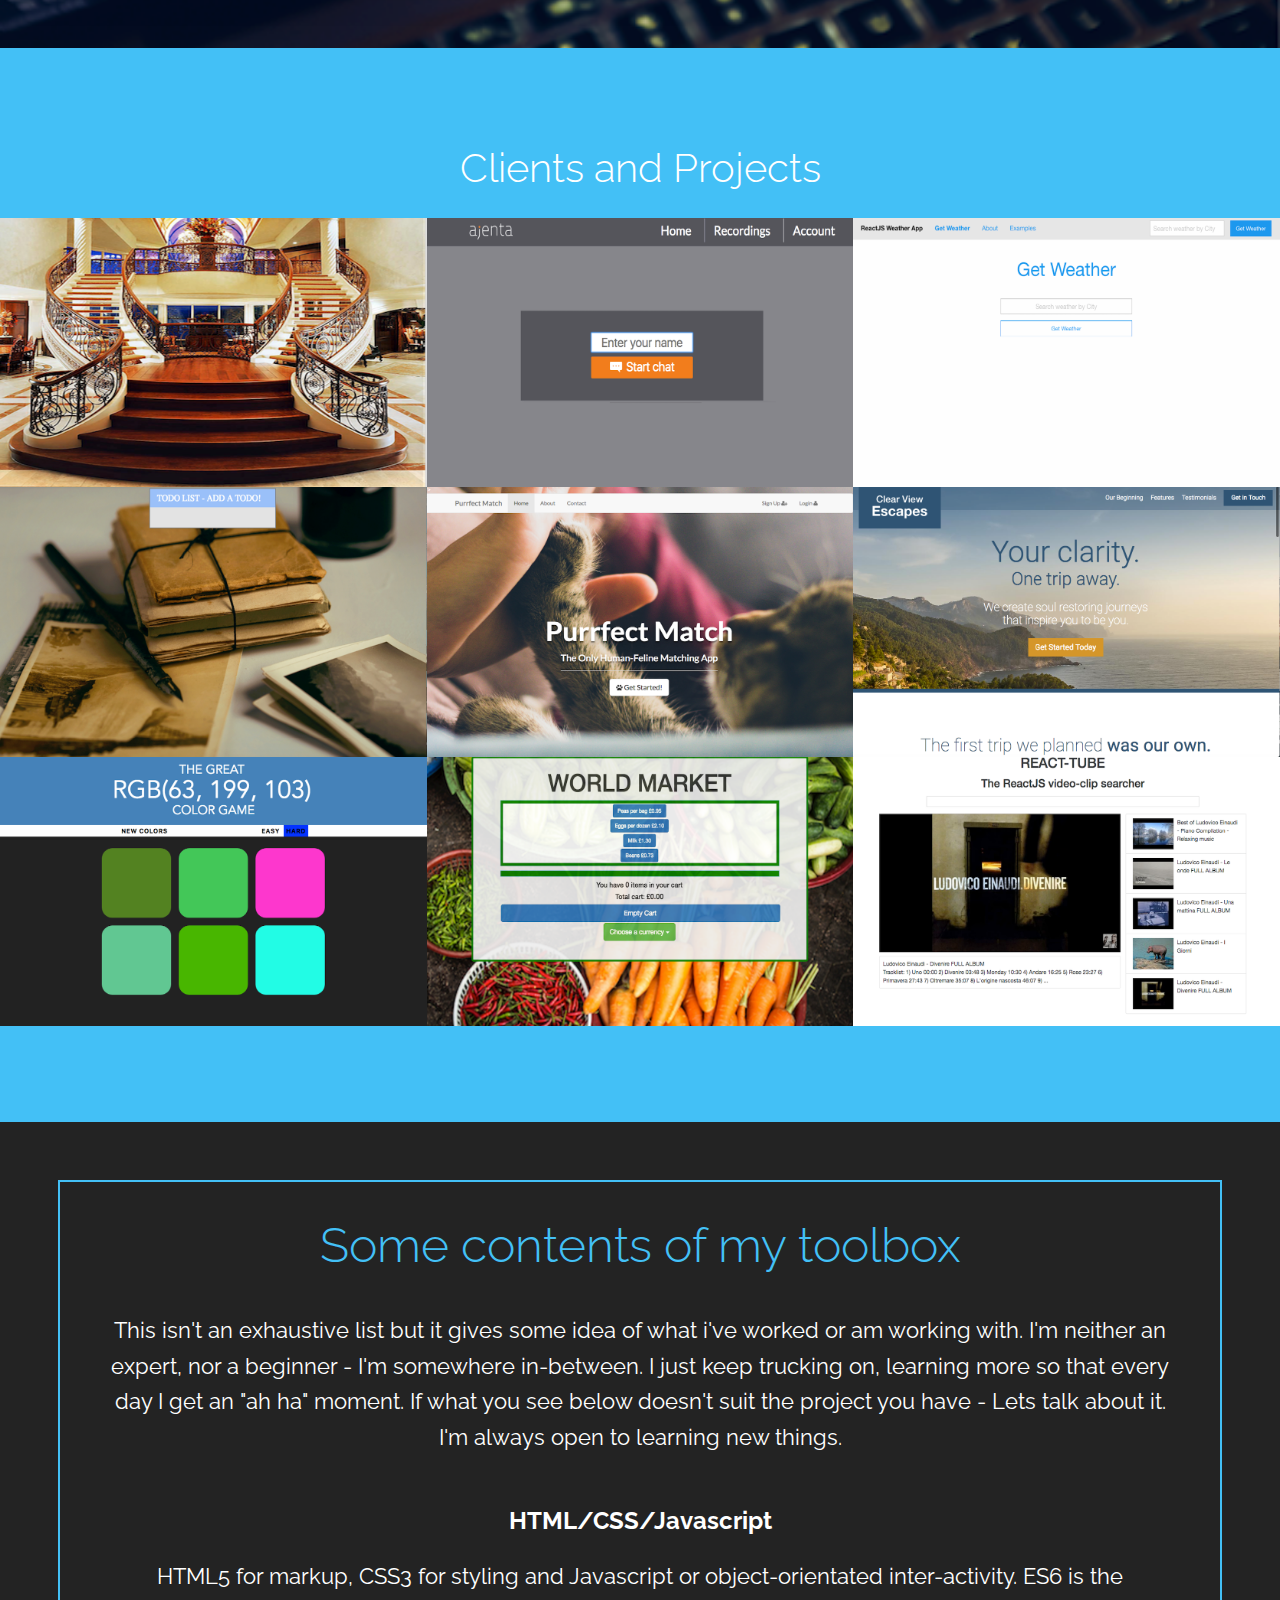
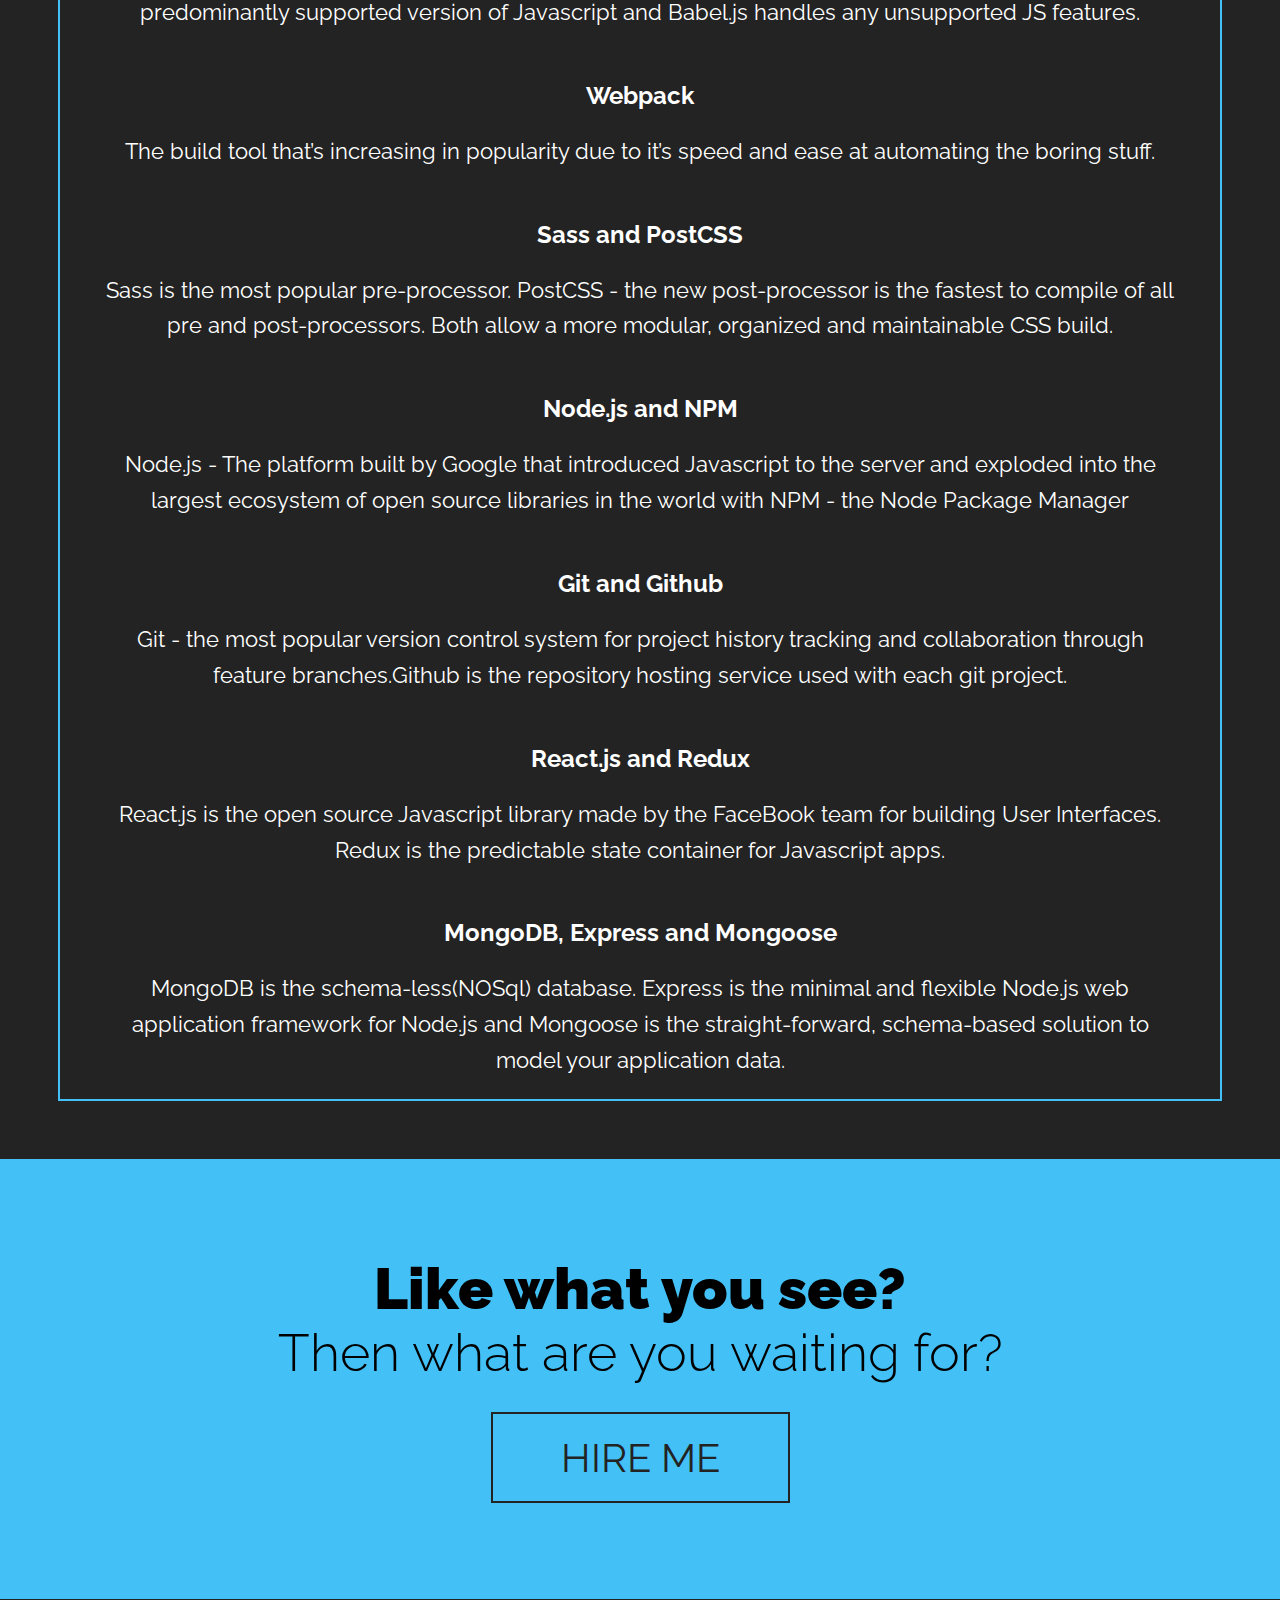
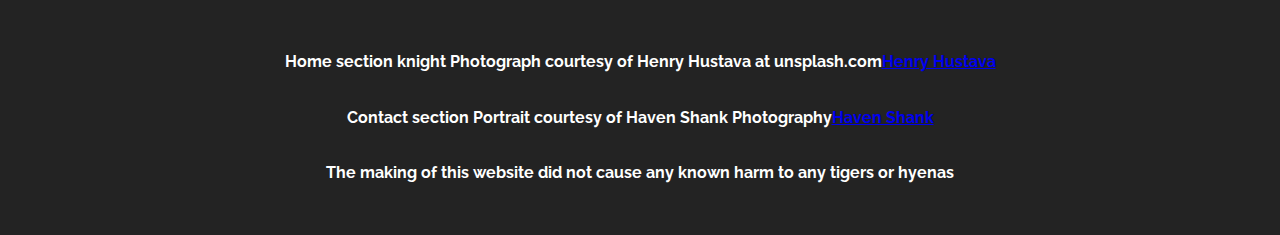
==== commit ef818312: "updated portfolio description" ====
--- a/app/index.html
+++ b/app/index.html
@@ -46,7 +46,7 @@
       <div class="container about">
         <div class="about-textbox">
           <h1>About me</h1>
-          <p><strong>Okay</strong>, so I don't really dress up in armour, but when it comes to tackling your web-related needs - I do have quite an armoury. My name is Mark (I go by my middle name) and I'm a freelance web developer with a focus on Javascript and now React.js. I'm into modular, re-usable code that's version controlled to make responsive sites. I have a background in System Applications analysis, Logistics and banking. I'm experienced with high pressure “fix it now” environments, where attention to detail is crucial. I'm an equal left/right brain thinker - creative enough to design while practical enough to code. Making cool stuff on the web is a natural progression for me.</p>
+          <p><strong>Okay</strong>, so I don't really dress up in armour, but when it comes to tackling your web-related needs - I do have quite an armoury. My name is Mark (I go by my middle name) and I'm a freelance web developer with a focus on the MERN stack - MongoDB and Express, React and NodeJS. I've been around MERN as a hobbyist for the last 5 years with some commercial experience thrown in (with React and Redux). I'm an equal left/right brain thinker - creative enough to design while practical enough to code.</p>
         </div>
       </div>
     </section>
@@ -56,7 +56,7 @@
       <section class="portfolio">
         <h1>Clients and Projects</h1>
         <!-- portfolio item number 1 -->
-    
+
           <!-- portfolio item number 2 -->
           <figure class="port-item">
             <img src="assets/img/rhitchcock1.png" alt="HL Stair - spiral staircases">
@@ -149,10 +149,10 @@
           <div class="row__medium-6">
             <div class="feature-item">
               <h3 class="feature-item__title">HTML/CSS/Javascript</h3>
-              <p>HTML5 for markup, CSS3 for styling and Javascript or object-orientated inter-activity. Just starting to get my head around ES6 with Babel.js</p>
-            </div>
-            <div class="feature-item">
-              <h3 class="feature-item__title">Gulp.js</h3>
+              <p>HTML5 for markup, CSS3 for styling and Javascript or object-orientated inter-activity. ES6 is the predominantly supported version of Javascript and Babel.js handles any unsupported JS features.</p>
+            </div>
+            <div class="feature-item">
+              <h3 class="feature-item__title">Webpack</h3>
               <p>The build tool that&rsquo;s increasing in popularity due to it&rsquo;s speed and ease at automating the boring stuff.</p>
             </div>
           </div>
@@ -174,8 +174,13 @@
             </div>
             <div class="feature-item">
               <span class="icon icon--fire feature-item__icon"></span>
-              <h3 class="feature-item__title">React.js and Meteor</h3>
-              <p>React.js is the open source Javascript library made by the FaceBook team for building User Interfaces.</p>
+              <h3 class="feature-item__title">React.js and Redux</h3>
+              <p>React.js is the open source Javascript library made by the FaceBook team for building User Interfaces. Redux is the predictable state container for Javascript apps. </p>
+            </div>
+            <div class="feature-item">
+              <span class="icon icon--fire feature-item__icon"></span>
+              <h3 class="feature-item__title">MongoDB, Express and Mongoose</h3>
+              <p>MongoDB is the schema-less(NOSql) database. Express is the minimal and flexible Node.js web application framework for Node.js and Mongoose is the straight-forward, schema-based solution to model your application data.</p>
             </div>
           </div>
         </div>
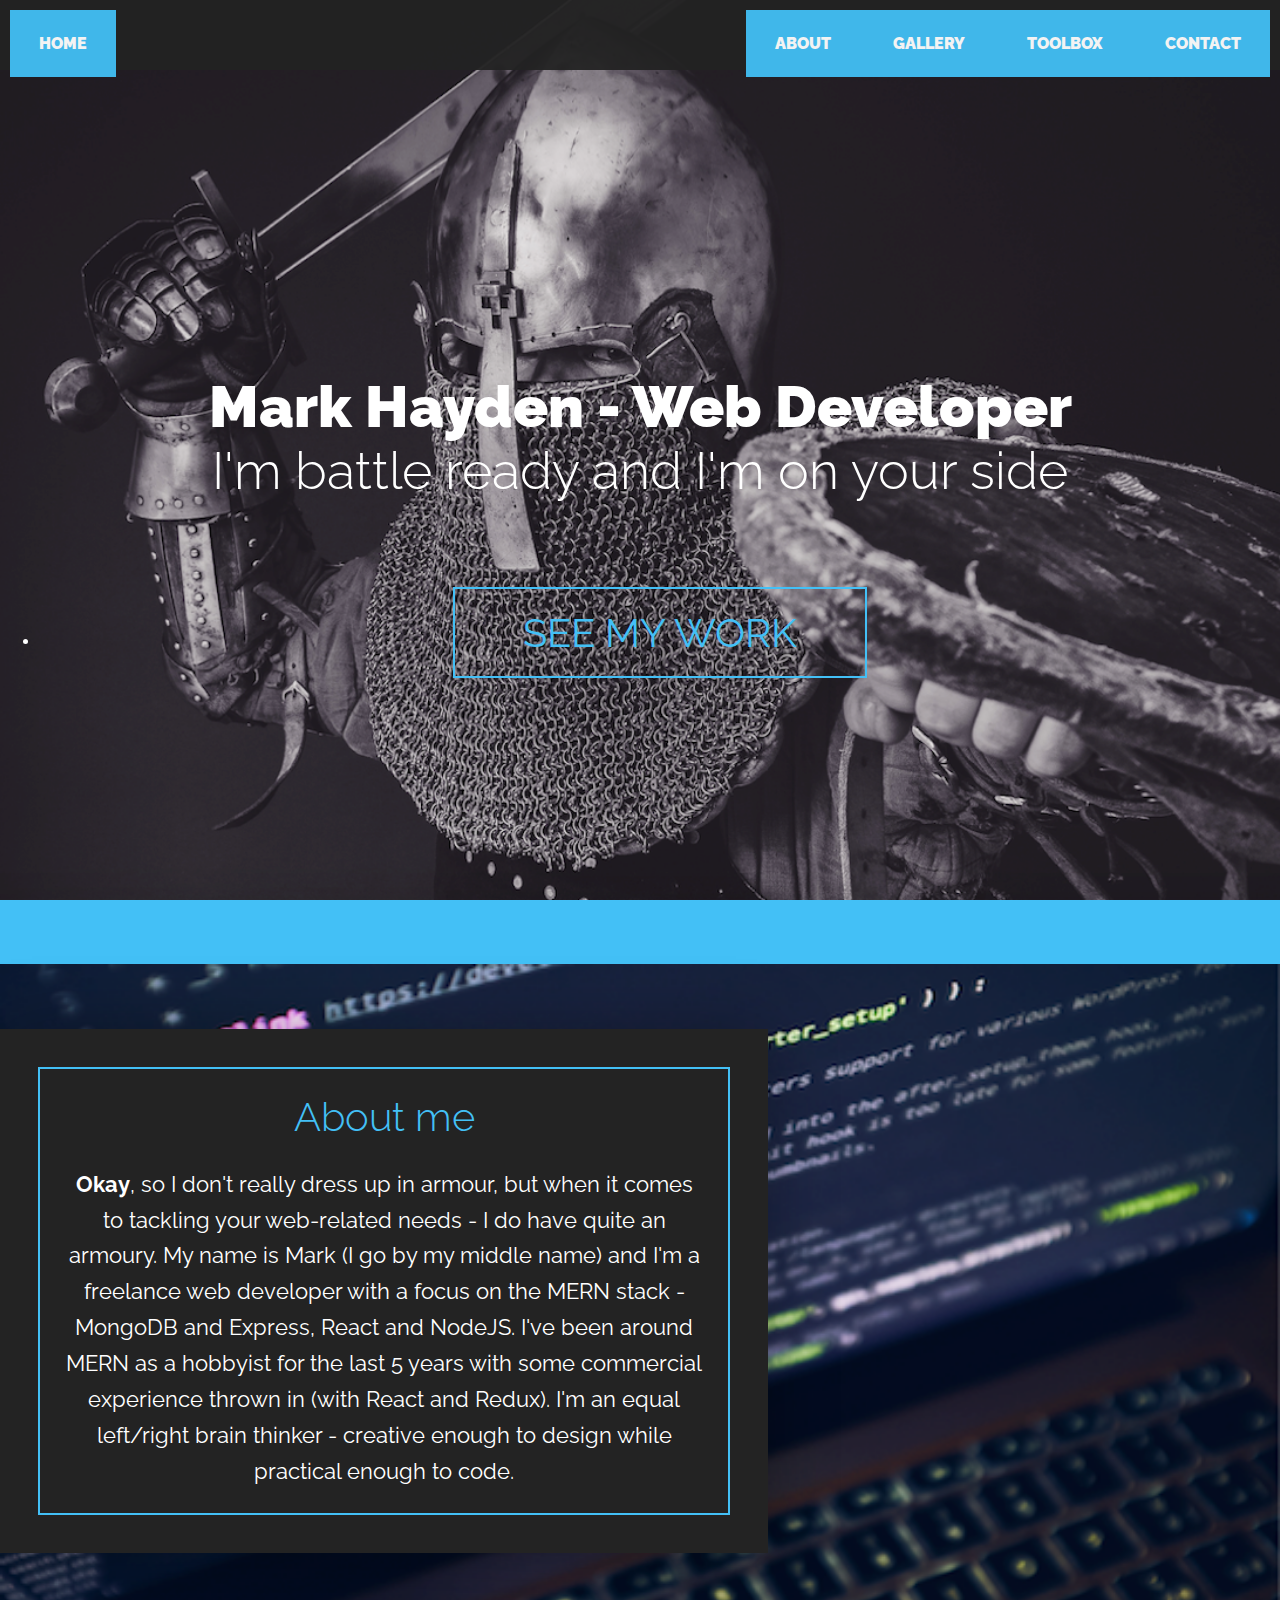
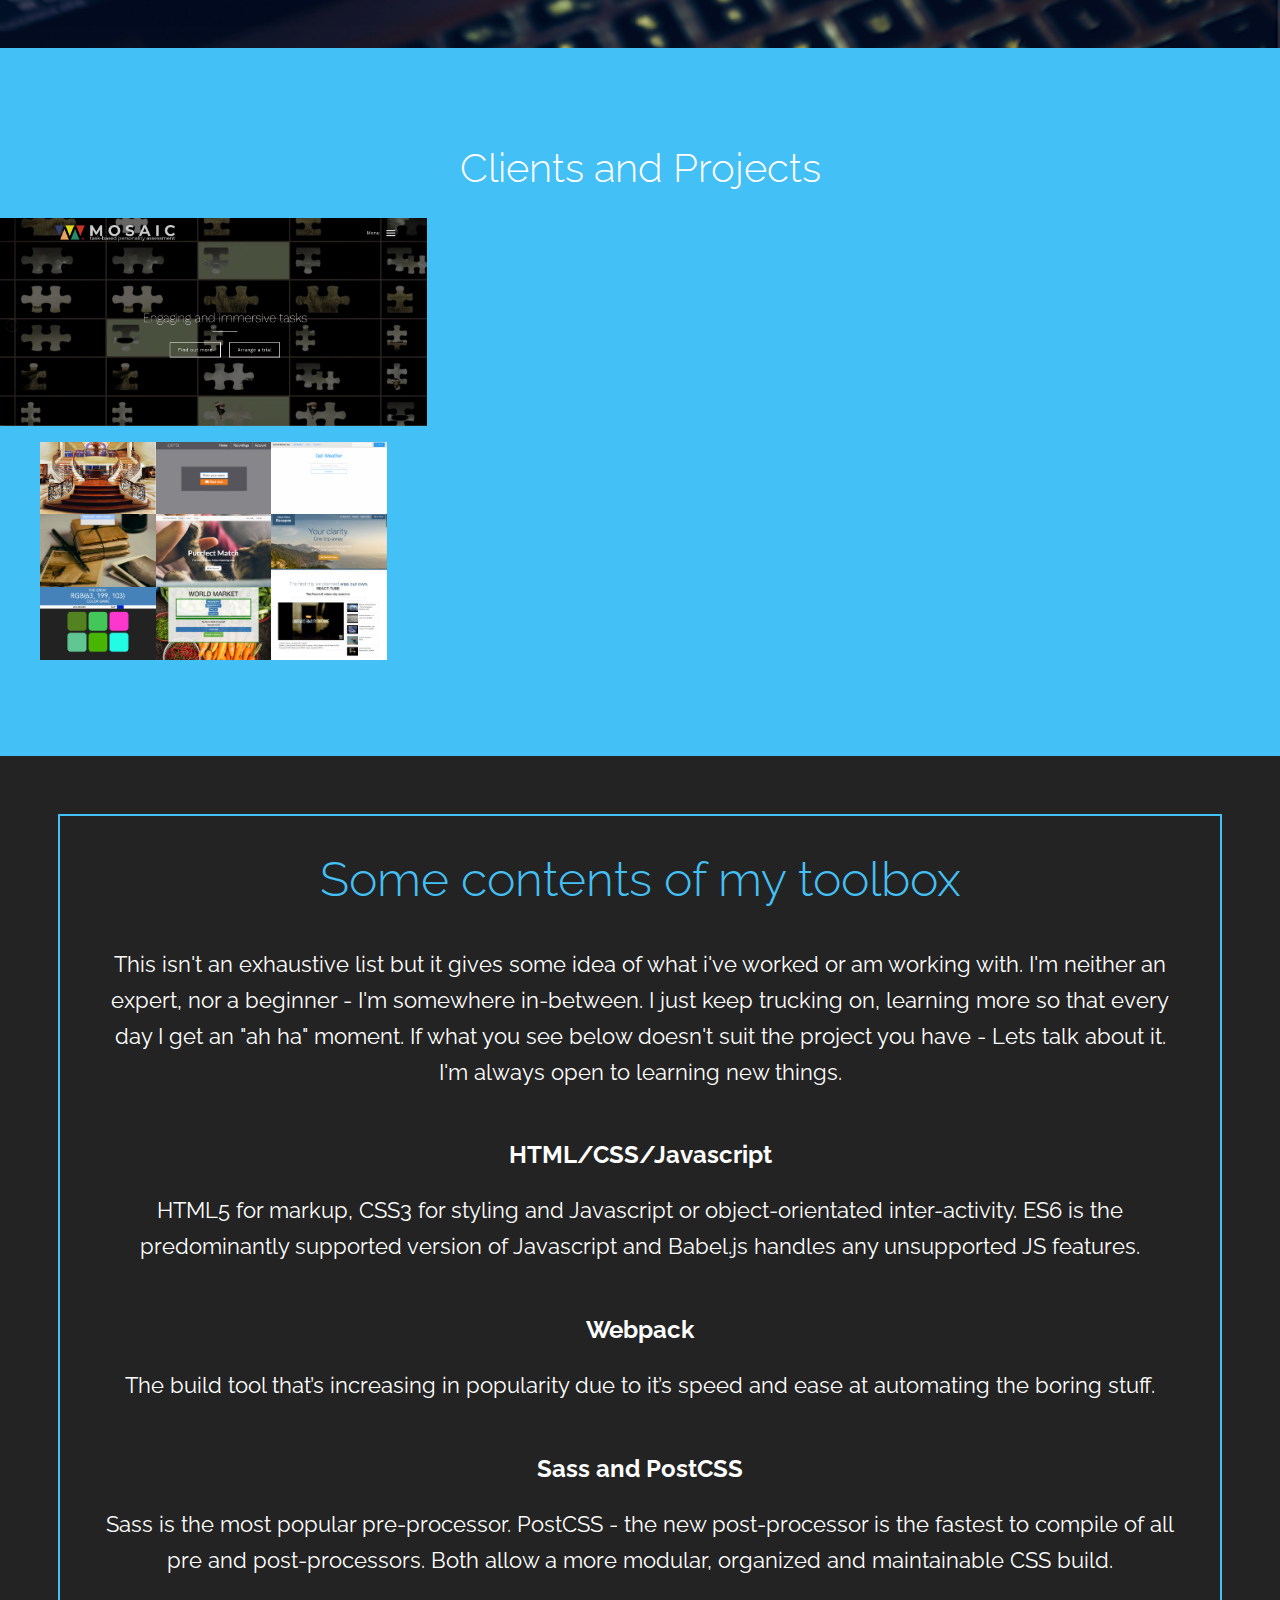
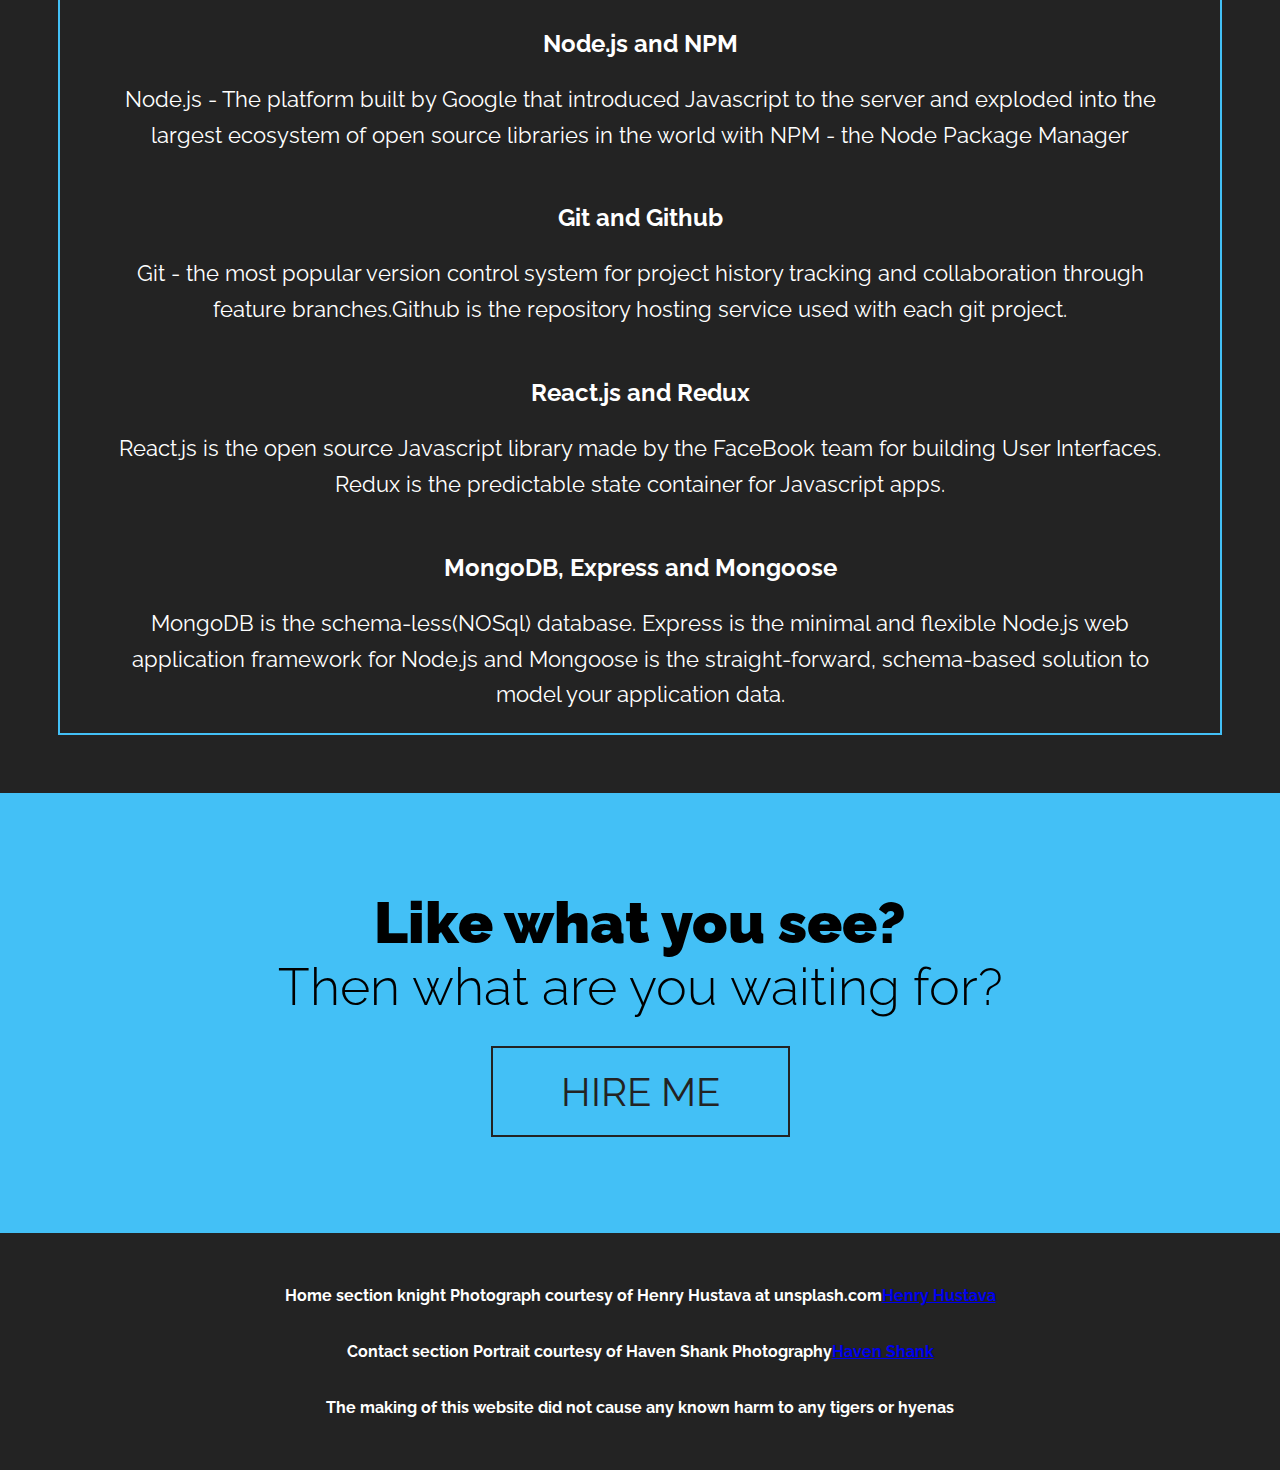
==== commit 9458ee0a: "updated client gallery" ====
--- a/app/index.html
+++ b/app/index.html
@@ -56,7 +56,13 @@
       <section class="portfolio">
         <h1>Clients and Projects</h1>
         <!-- portfolio item number 1 -->
-
+          <figure class="port-item">
+            <img src="assets/img/mosaic_screenshot.png" alt="Mosaic Tasks">
+            <figcaption class="item-description">
+              <h2>Mosaic Tasks</h2>
+              <a href="https://www.mosaictasks.com/" target="_blank" class="button button-accent button-small"><h3>Online Task Based Personality Assessments</h3></a>
+            </figcaption>
+          <figure/>
           <!-- portfolio item number 2 -->
           <figure class="port-item">
             <img src="assets/img/rhitchcock1.png" alt="HL Stair - spiral staircases">
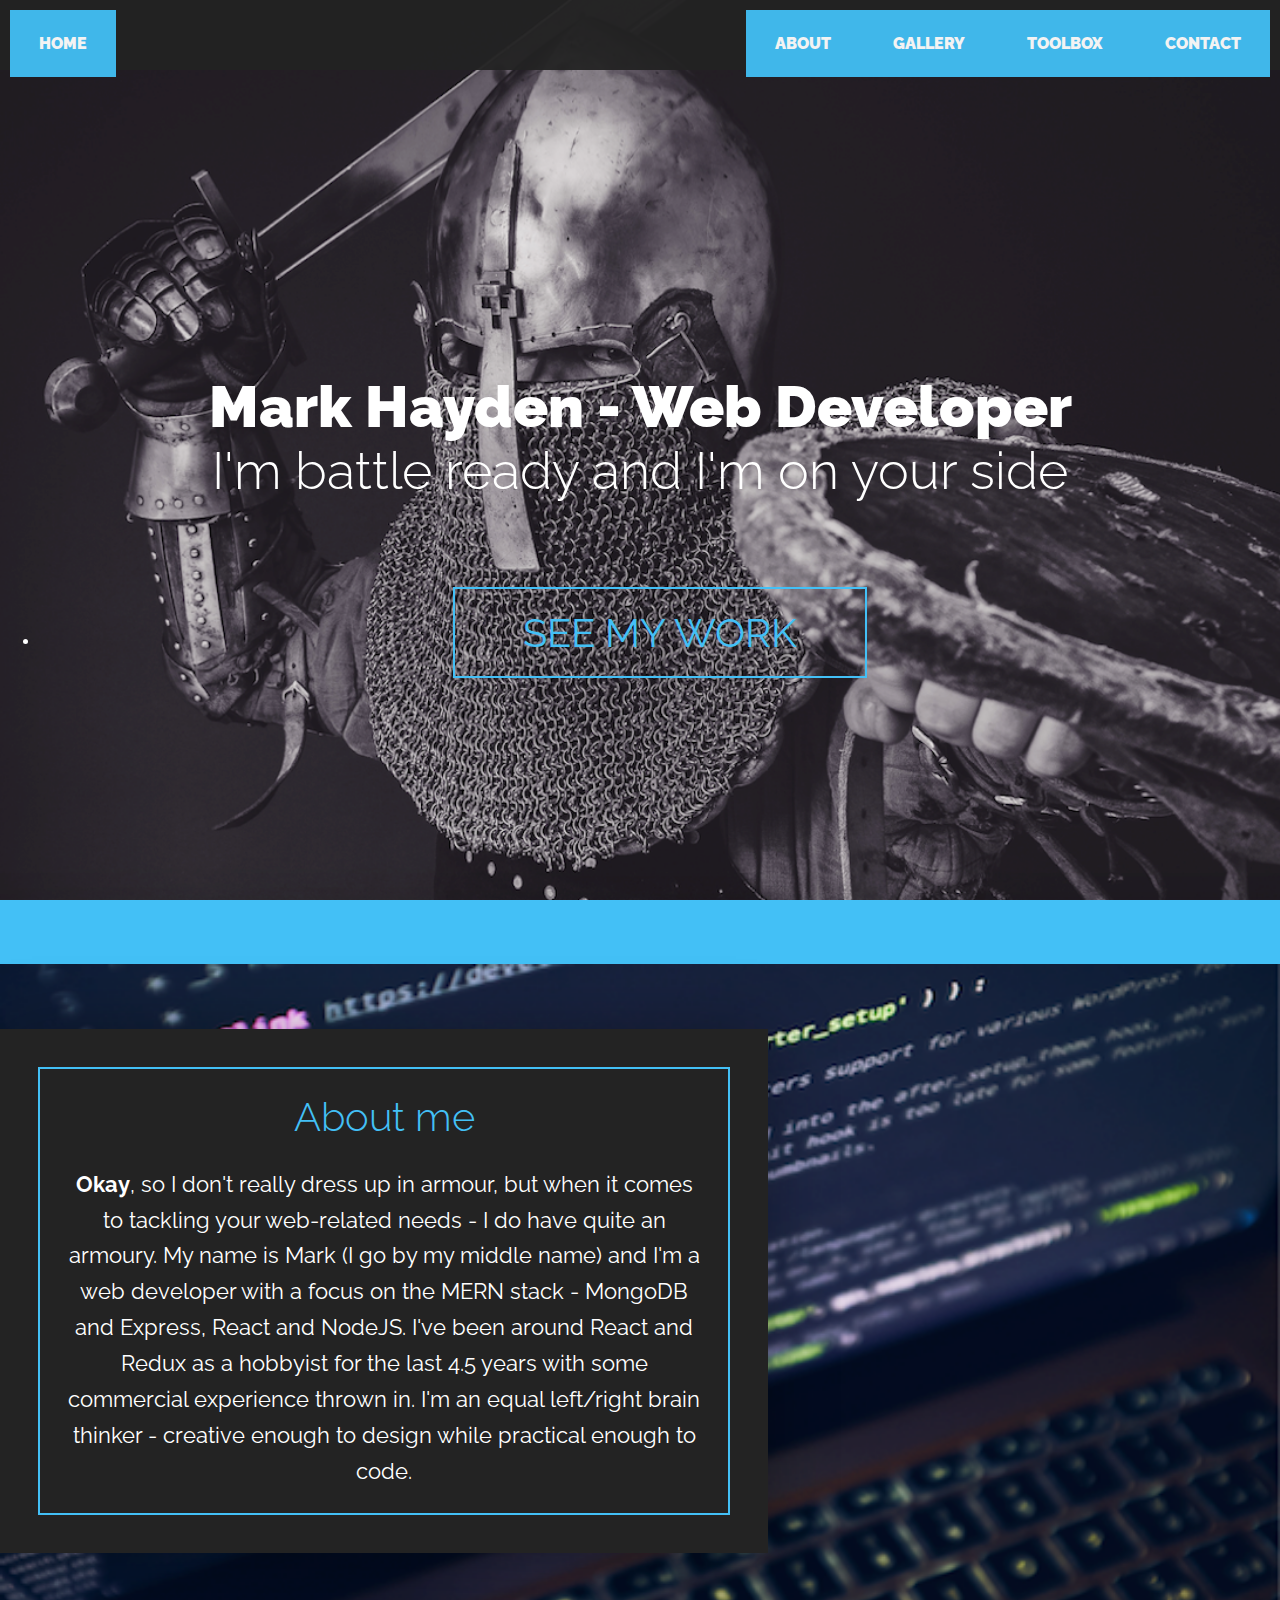
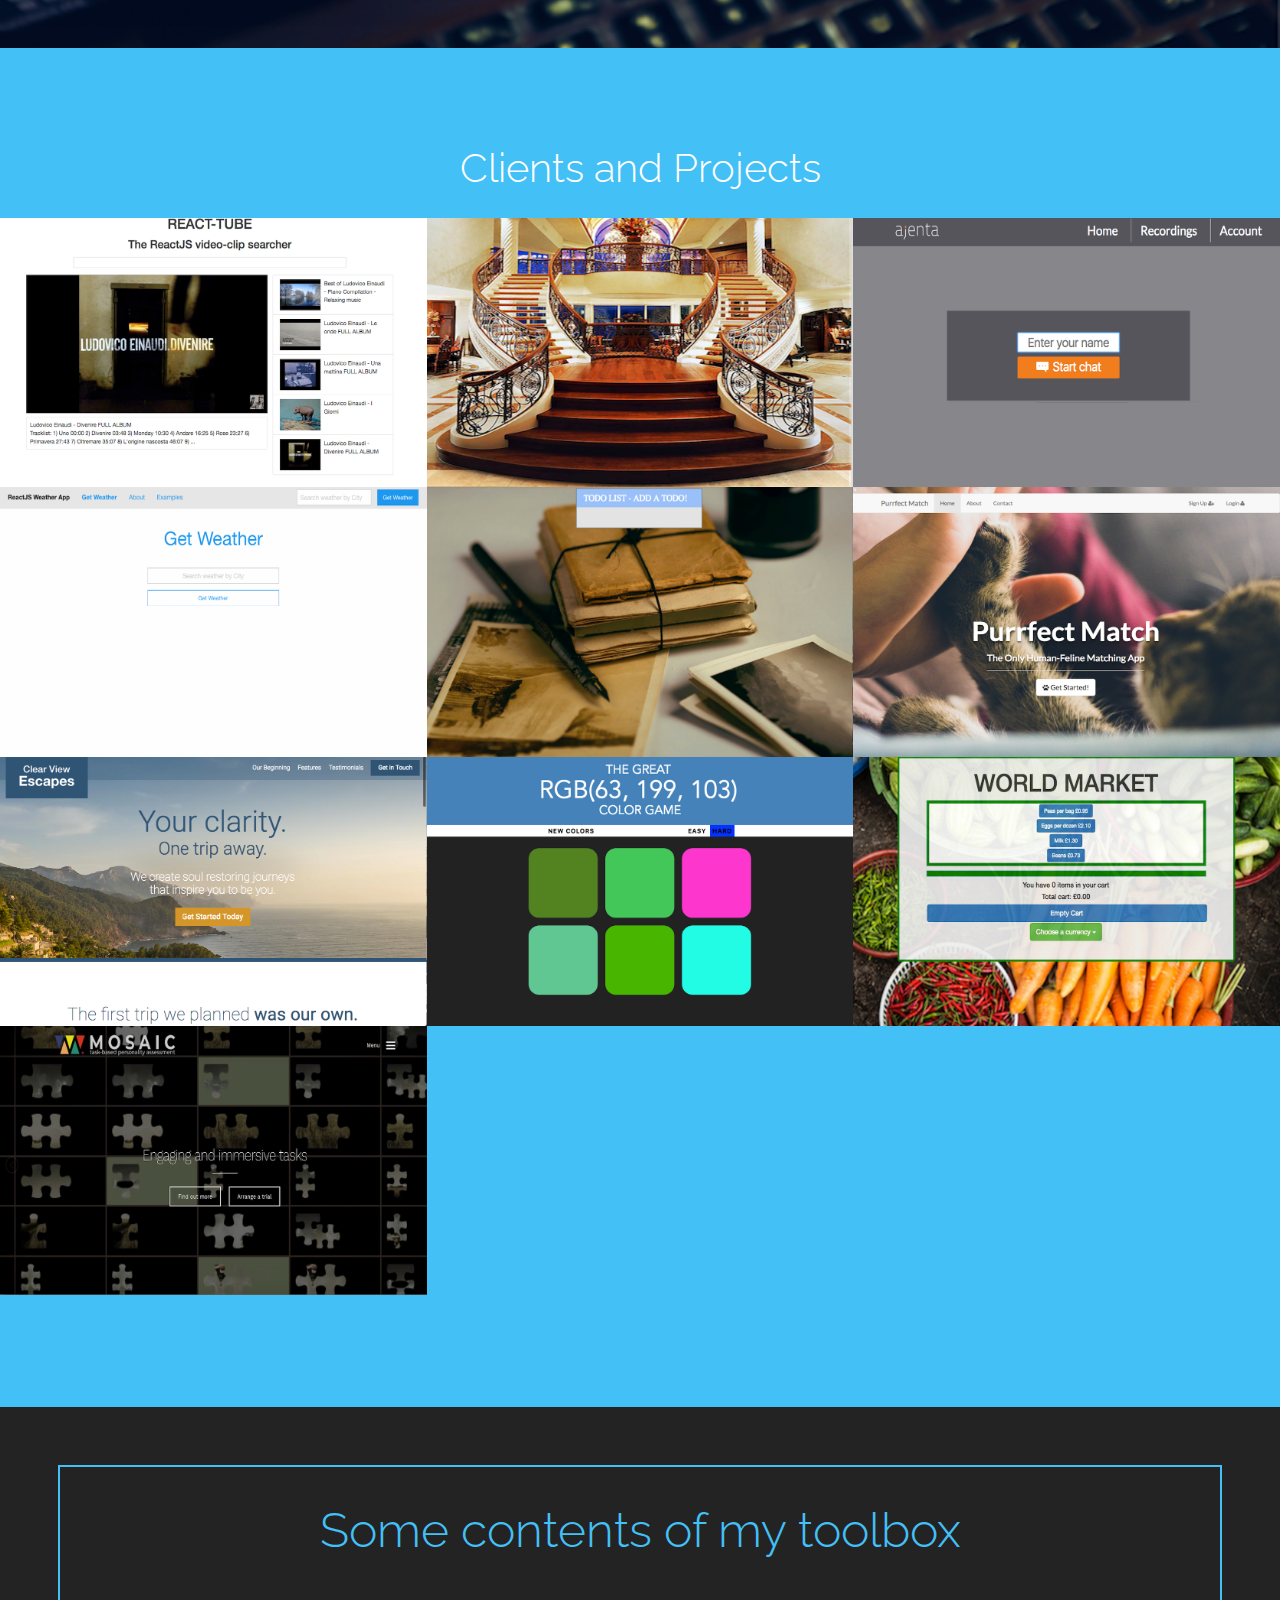
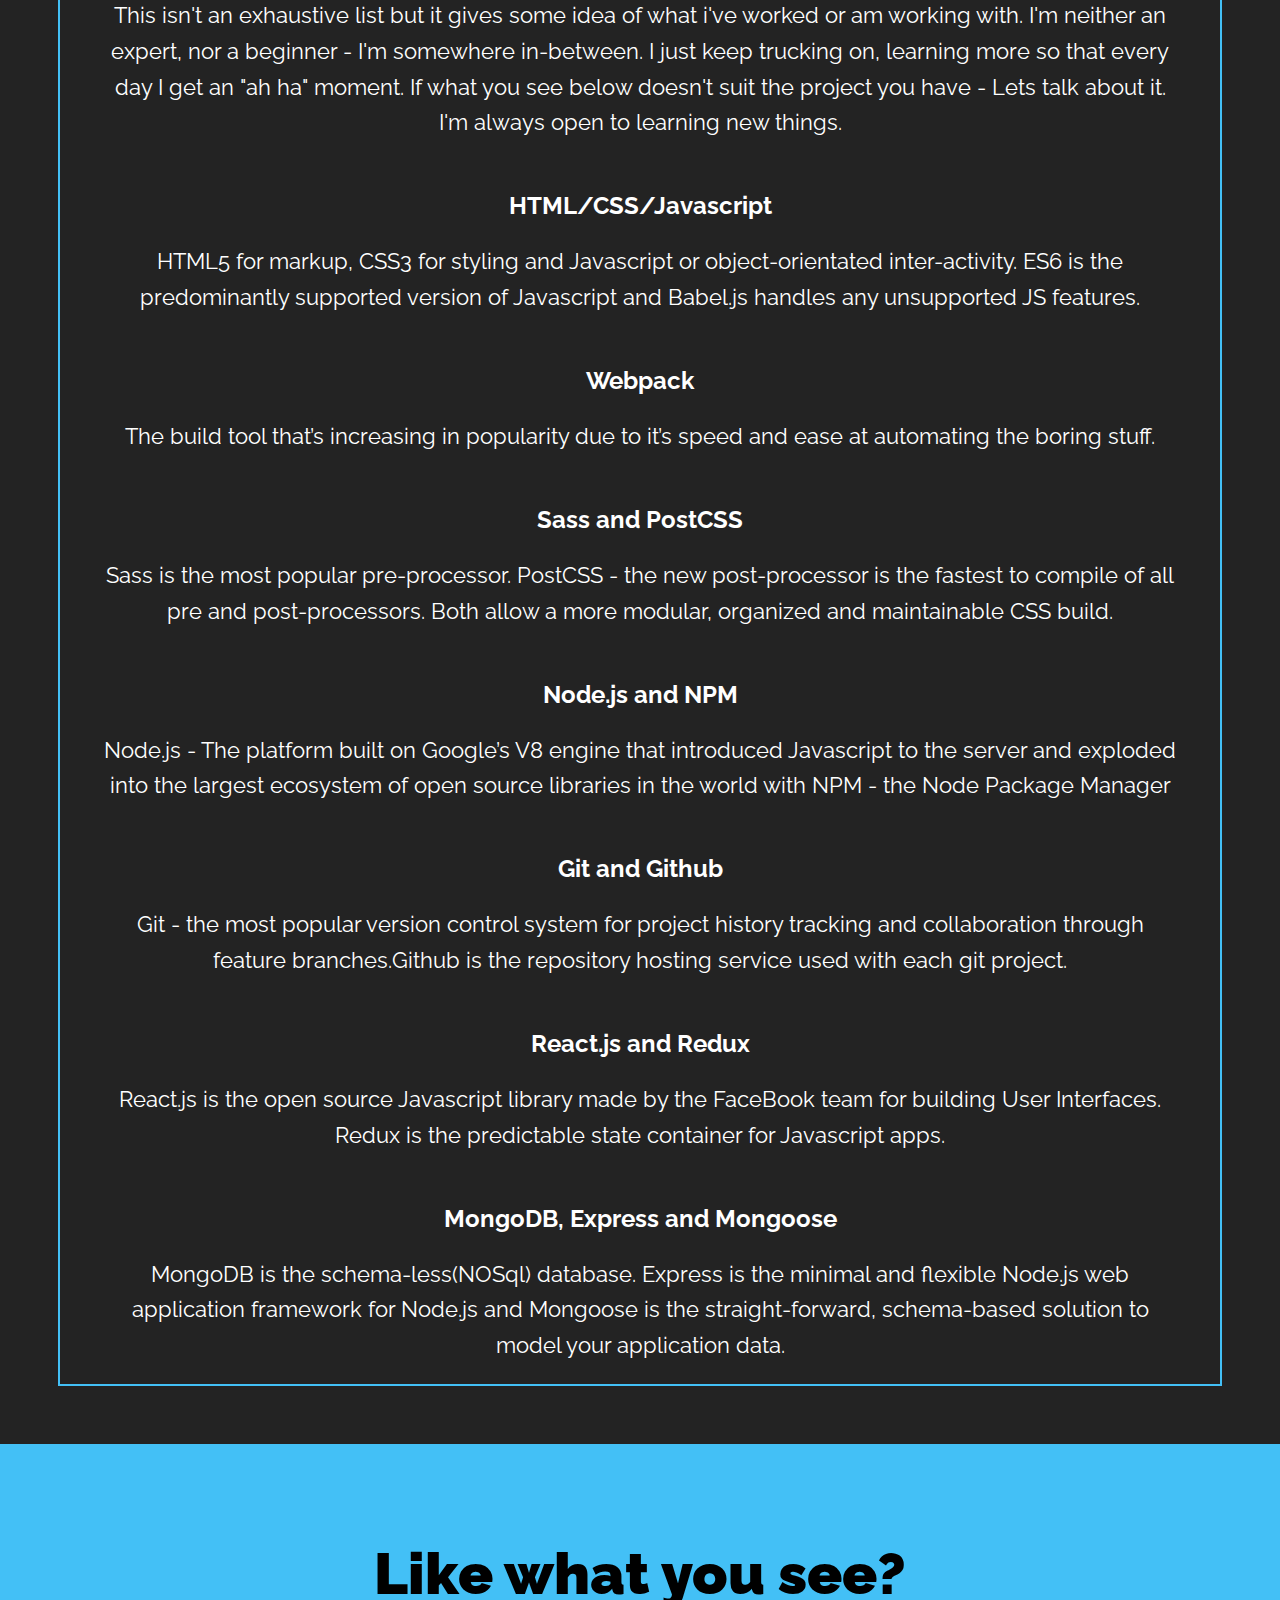
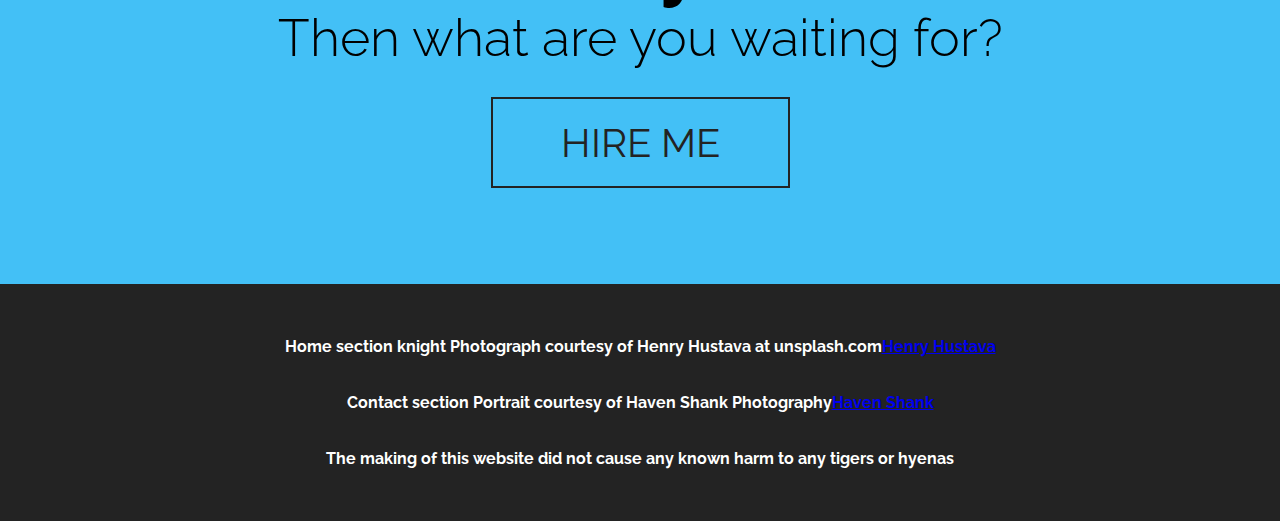
==== commit 77859a1f: "correction to NodeJs description" ====
--- a/app/index.html
+++ b/app/index.html
@@ -46,7 +46,7 @@
       <div class="container about">
         <div class="about-textbox">
           <h1>About me</h1>
-          <p><strong>Okay</strong>, so I don't really dress up in armour, but when it comes to tackling your web-related needs - I do have quite an armoury. My name is Mark (I go by my middle name) and I'm a freelance web developer with a focus on the MERN stack - MongoDB and Express, React and NodeJS. I've been around MERN as a hobbyist for the last 5 years with some commercial experience thrown in (with React and Redux). I'm an equal left/right brain thinker - creative enough to design while practical enough to code.</p>
+          <p><strong>Okay</strong>, so I don't really dress up in armour, but when it comes to tackling your web-related needs - I do have quite an armoury. My name is Mark (I go by my middle name) and I'm a web developer with a focus on the MERN stack - MongoDB and Express, React and NodeJS. I've been around React and Redux as a hobbyist for the last 4.5 years with some commercial experience thrown in. I'm an equal left/right brain thinker - creative enough to design while practical enough to code.</p>
         </div>
       </div>
     </section>
@@ -57,90 +57,90 @@
         <h1>Clients and Projects</h1>
         <!-- portfolio item number 1 -->
           <figure class="port-item">
+            <img src="assets/img/React-tube-screenshot.png" alt="RGB color game">
+            <figcaption class="item-description">
+              <h2>REACT-TUBE</h2>
+              <a href="https://agile-scrubland-72453.herokuapp.com/" target="_blank" class="button button-accent button-small"><h3>A REACTJS YOUTUBE CLONE</h3></a>
+            </figcaption>
+          </figure>
+          <!-- portfolio item number 2 -->
+          <figure class="port-item">
+            <img src="assets/img/rhitchcock1.png" alt="HL Stair - spiral staircases">
+            <figcaption class="item-description">
+              <h2>HL Stair - Spiral Staircases</h2>
+              <a href="https://lookandlearn76.github.io/hlstair/" target="_blank" class="button button-accent button-small"><h3>Responsive website for Colorado company</h3></a>
+            </figcaption>
+          </figure>
+        </div>
+        <div class="row__medium-6">
+        <!-- portfolio item number 3 -->
+          <figure class="port-item">
+            <img src="assets/img/ajenta-chat-app.png" alt="Ajenta Chat App">
+            <figcaption class="item-description">
+              <h2>CSS and JS Chat App</h2>
+              <a href="https://lookandlearn76.github.io/ajenta-chat-app/" target="_blank" class="button button-accent button-small"><h3>Internal Chat application for local company</h3></a>
+            </figcaption>
+          </figure>
+          <!-- portfolio item number 4 -->
+          <figure class="port-item">
+            <img src="assets/img/React-weather-app.png" alt="ReactJS Weather App">
+            <figcaption class="item-description">
+              <h2>ReactJS Weather Application</h2>
+              <a href="http://vast-meadow-67450.herokuapp.com" target="_blank" class="button button-accent button-small"><h3>Weather Application made with ReactJS</h3></a>
+            </figcaption>
+          </figure>
+        </div>
+        <div class="row__medium-6">
+        <!-- portfolio item number 5 -->
+          <figure class="port-item">
+            <img src="assets/img/Todo-list-app.png" alt="To do list application">
+            <figcaption class="item-description">
+              <h2>REACT-TODO</h2>
+              <a href="http://shrouded-dawn-18304.herokuapp.com/" target="_blank" class="button button-accent button-small"><h3>A REACTJS TODO APP</h3></a>
+            </figcaption>
+          </figure>
+          <!-- portfolio item number 6 -->
+          <figure class="port-item">
+            <img src="assets/img/purrfect-match-screenshot.png" alt="Purrfect match landing page">
+            <figcaption class="item-description">
+              <h2>Purrfect Match</h2>
+              <a href="https://lookandlearn76.github.io/purrfect-match/" target="_blank" class="button button-accent button-small"><h3>Cat refuge landing page</h3></a>
+            </figcaption>
+          </figure>
+        </div>
+        <div class="row__medium-6">
+        <!-- portfolio item number 7 -->
+          <figure class="port-item">
+            <img src="assets/img/Travel-website.png" alt="portfolio item">
+            <figcaption class="item-description">
+              <h2>Travel Website</h2>
+              <a href="https://lookandlearn76.github.io/travel-website/" target="_blank" class="button button-accent button-small"><h3>Fully responsive Travel Website</h3></a>
+            </figcaption>
+          </figure>
+          <!-- portfolio item number 8 -->
+          <figure class="port-item">
+            <img src="assets/img/rgb-color-game.png" alt="RGB color game">
+            <figcaption class="item-description">
+              <h2>RGB Color Game</h2>
+              <a href="https://lookandlearn76.github.io/rgb_color_game/" target="_blank" class="button button-accent button-small"><h3>Game to test your RGB color knowledge</h3></a>
+            </figcaption>
+          </figure>
+          <!-- portfolio item number 9 -->
+          <figure class="port-item">
+            <img src="assets/img/world_marketJSscreenshot.png" alt="RGB color game">
+            <figcaption class="item-description">
+              <h2>World Market</h2>
+              <a href="https://lookandlearn76.github.io/shopping-cart/" target="_blank" class="button button-accent button-small"><h3>Javascript shopping cart app</h3></a>
+            </figcaption>
+          </figure>
+          <!-- portfolio item number 10 -->
+          <figure class="port-item">
             <img src="assets/img/mosaic_screenshot.png" alt="Mosaic Tasks">
             <figcaption class="item-description">
               <h2>Mosaic Tasks</h2>
               <a href="https://www.mosaictasks.com/" target="_blank" class="button button-accent button-small"><h3>Online Task Based Personality Assessments</h3></a>
             </figcaption>
           <figure/>
-          <!-- portfolio item number 2 -->
-          <figure class="port-item">
-            <img src="assets/img/rhitchcock1.png" alt="HL Stair - spiral staircases">
-            <figcaption class="item-description">
-              <h2>HL Stair - Spiral Staircases</h2>
-              <a href="https://lookandlearn76.github.io/hlstair/" target="_blank" class="button button-accent button-small"><h3>Responsive website for Colorado company</h3></a>
-            </figcaption>
-          </figure>
-        </div>
-        <div class="row__medium-6">
-        <!-- portfolio item number 3 -->
-          <figure class="port-item">
-            <img src="assets/img/ajenta-chat-app.png" alt="Ajenta Chat App">
-            <figcaption class="item-description">
-              <h2>CSS and JS Chat App</h2>
-              <a href="https://lookandlearn76.github.io/ajenta-chat-app/" target="_blank" class="button button-accent button-small"><h3>Internal Chat application for local company</h3></a>
-            </figcaption>
-          </figure>
-          <!-- portfolio item number 4 -->
-          <figure class="port-item">
-            <img src="assets/img/React-weather-app.png" alt="ReactJS Weather App">
-            <figcaption class="item-description">
-              <h2>ReactJS Weather Application</h2>
-              <a href="http://vast-meadow-67450.herokuapp.com" target="_blank" class="button button-accent button-small"><h3>Weather Application made with ReactJS</h3></a>
-            </figcaption>
-          </figure>
-        </div>
-        <div class="row__medium-6">
-        <!-- portfolio item number 5 -->
-          <figure class="port-item">
-            <img src="assets/img/Todo-list-app.png" alt="To do list application">
-            <figcaption class="item-description">
-              <h2>REACT-TODO</h2>
-              <a href="http://shrouded-dawn-18304.herokuapp.com/" target="_blank" class="button button-accent button-small"><h3>A REACTJS TODO APP</h3></a>
-            </figcaption>
-          </figure>
-          <!-- portfolio item number 6 -->
-          <figure class="port-item">
-            <img src="assets/img/purrfect-match-screenshot.png" alt="Purrfect match landing page">
-            <figcaption class="item-description">
-              <h2>Purrfect Match</h2>
-              <a href="https://lookandlearn76.github.io/purrfect-match/" target="_blank" class="button button-accent button-small"><h3>Cat refuge landing page</h3></a>
-            </figcaption>
-          </figure>
-        </div>
-        <div class="row__medium-6">
-        <!-- portfolio item number 7 -->
-          <figure class="port-item">
-            <img src="assets/img/Travel-website.png" alt="portfolio item">
-            <figcaption class="item-description">
-              <h2>Travel Website</h2>
-              <a href="https://lookandlearn76.github.io/travel-website/" target="_blank" class="button button-accent button-small"><h3>Fully responsive Travel Website</h3></a>
-            </figcaption>
-          </figure>
-          <!-- portfolio item number 8 -->
-          <figure class="port-item">
-            <img src="assets/img/rgb-color-game.png" alt="RGB color game">
-            <figcaption class="item-description">
-              <h2>RGB Color Game</h2>
-              <a href="https://lookandlearn76.github.io/rgb_color_game/" target="_blank" class="button button-accent button-small"><h3>Game to test your RGB color knowledge</h3></a>
-            </figcaption>
-          </figure>
-          <!-- portfolio item number 9 -->
-          <figure class="port-item">
-            <img src="assets/img/world_marketJSscreenshot.png" alt="RGB color game">
-            <figcaption class="item-description">
-              <h2>World Market</h2>
-              <a href="https://lookandlearn76.github.io/shopping-cart/" target="_blank" class="button button-accent button-small"><h3>Javascript shopping cart app</h3></a>
-            </figcaption>
-          </figure>
-          <!-- portfolio item number 10 -->
-          <figure class="port-item">
-            <img src="assets/img/React-tube-screenshot.png" alt="RGB color game">
-            <figcaption class="item-description">
-              <h2>REACT-TUBE</h2>
-              <a href="https://agile-scrubland-72453.herokuapp.com/" target="_blank" class="button button-accent button-small"><h3>A REACTJS YOUTUBE CLONE</h3></a>
-            </figcaption>
-          </figure>
         </div>
       </section>
     </section>
@@ -171,7 +171,7 @@
             <div class="feature-item">
               <span class="icon icon--fire feature-item__icon"></span>
               <h3 class="feature-item__title">Node.js and NPM</h3>
-              <p>Node.js - The platform built by Google that introduced Javascript to the server and exploded into the largest ecosystem of open source libraries in the world with NPM - the Node Package Manager</p>
+              <p>Node.js - The platform built on Google&rsquo;s V8 engine that introduced Javascript to the server and exploded into the largest ecosystem of open source libraries in the world with NPM - the Node Package Manager</p>
             </div>
             <div class="feature-item">
               <span class="icon icon--fire feature-item__icon"></span>
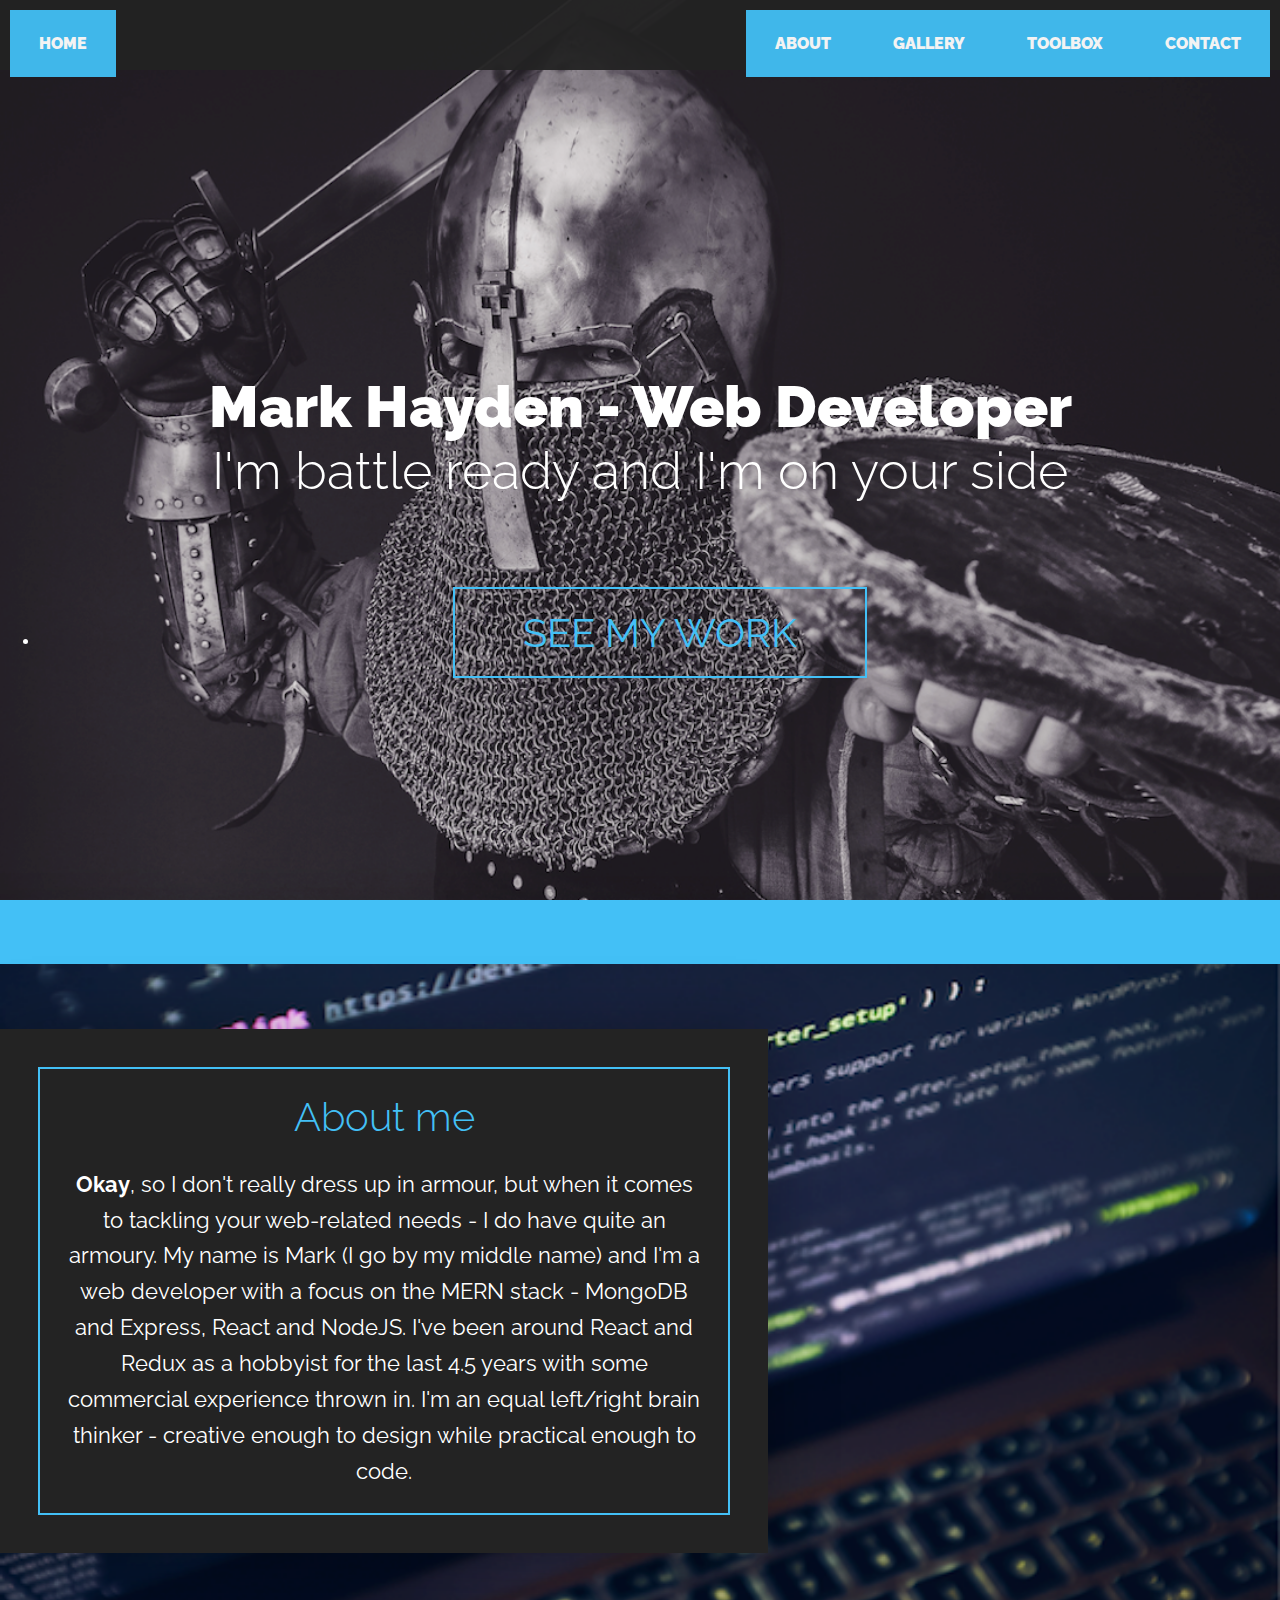
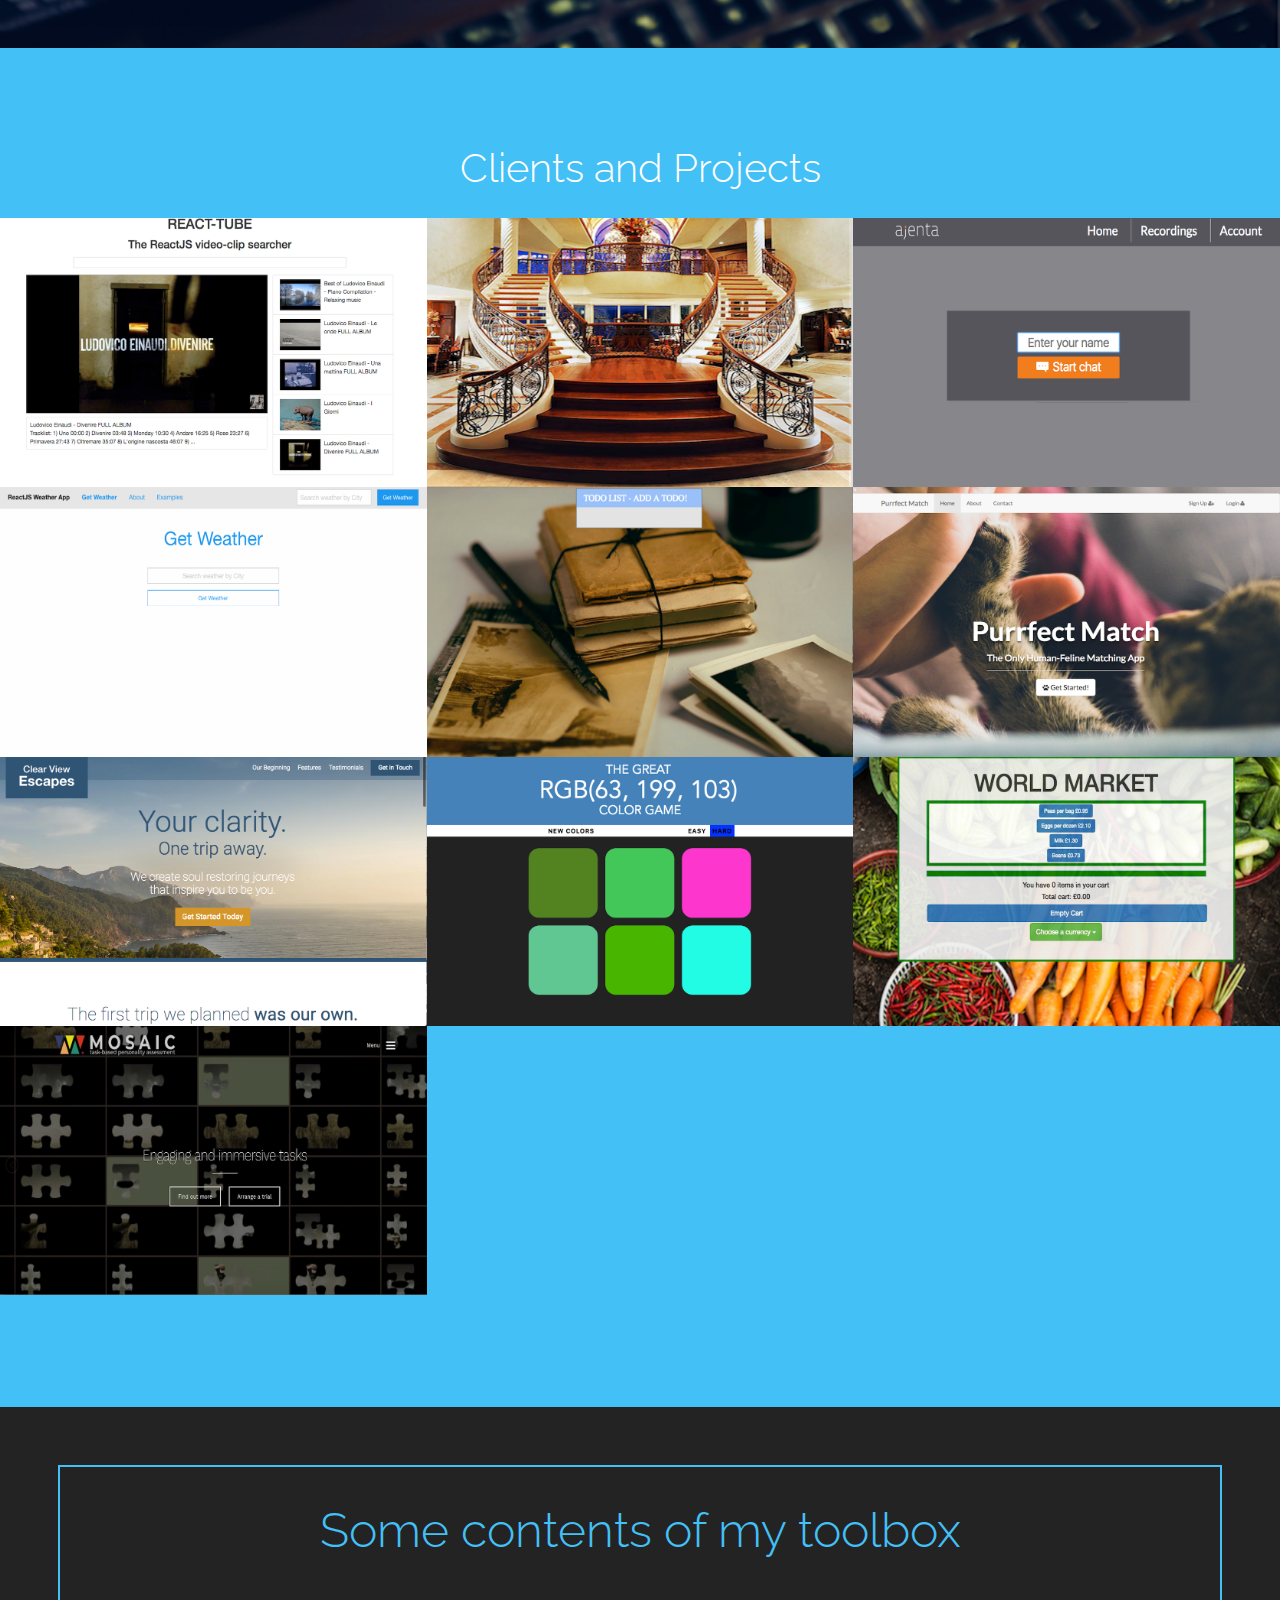
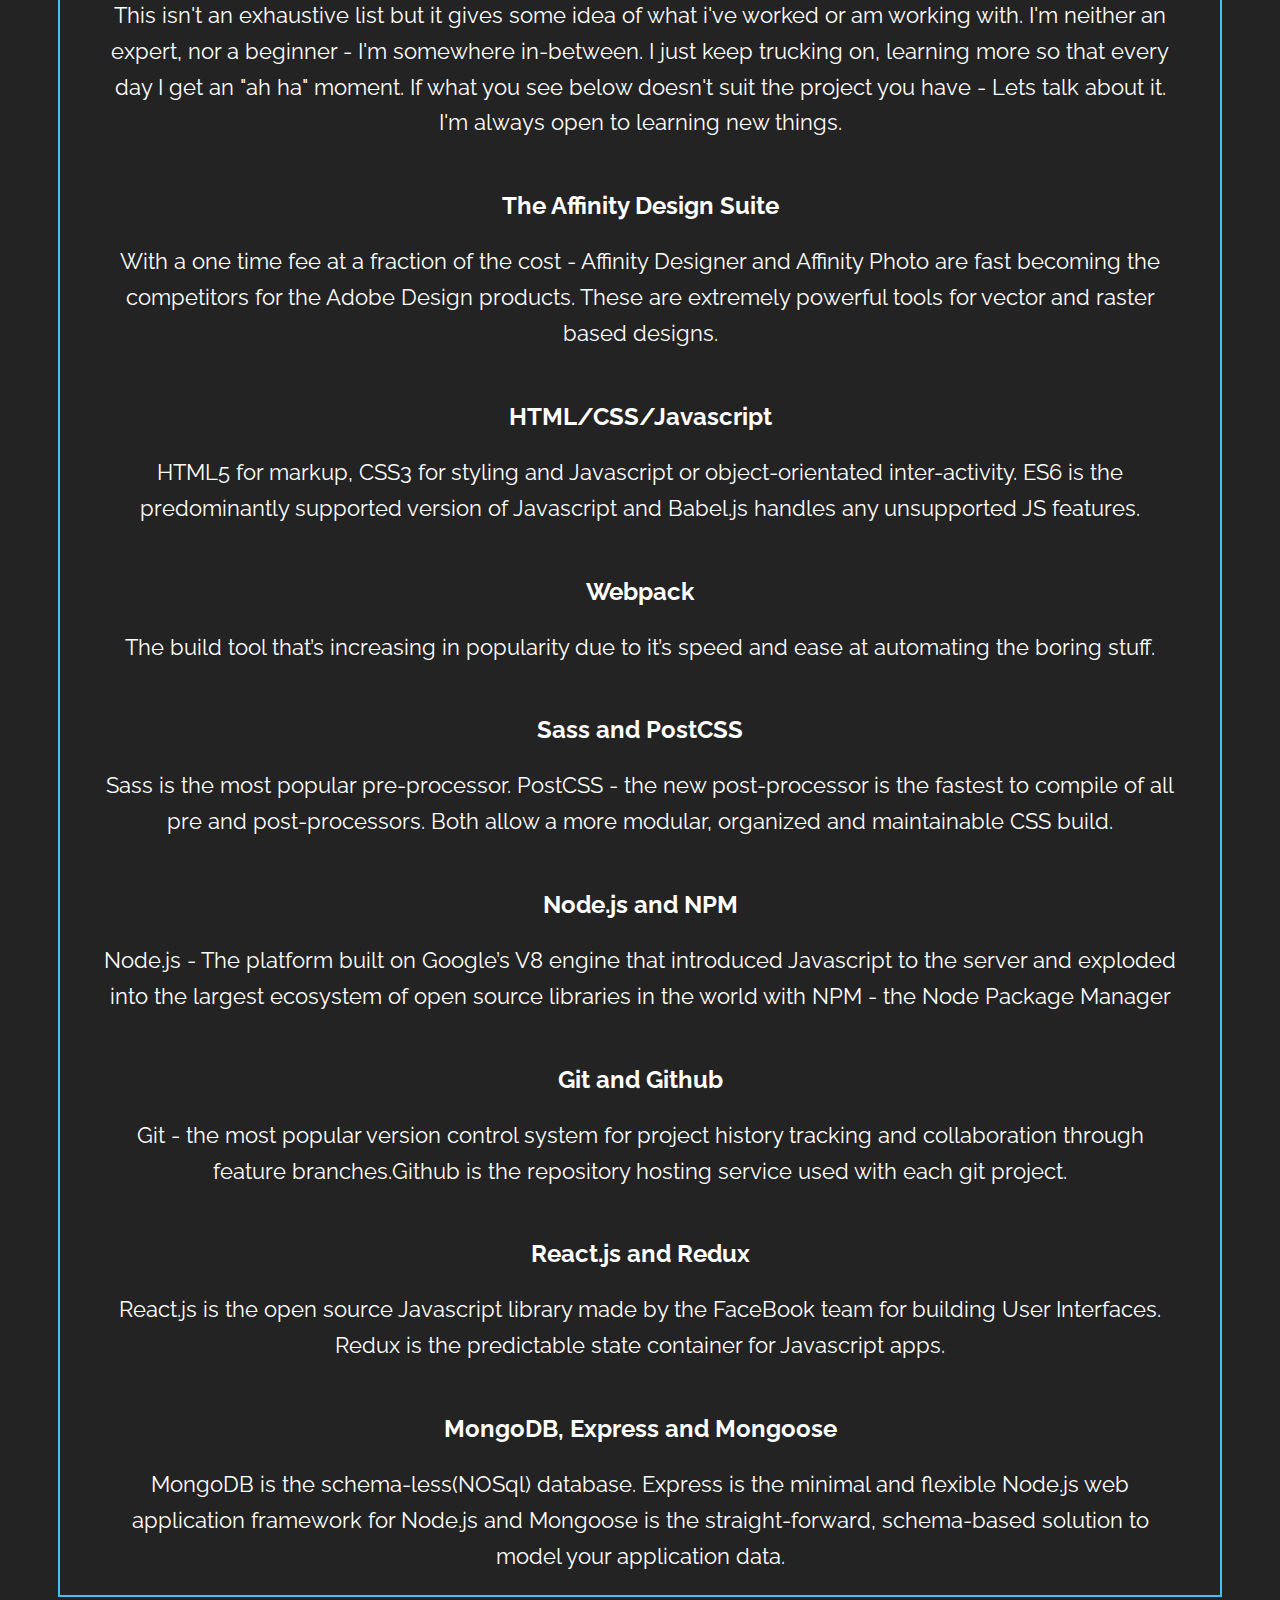
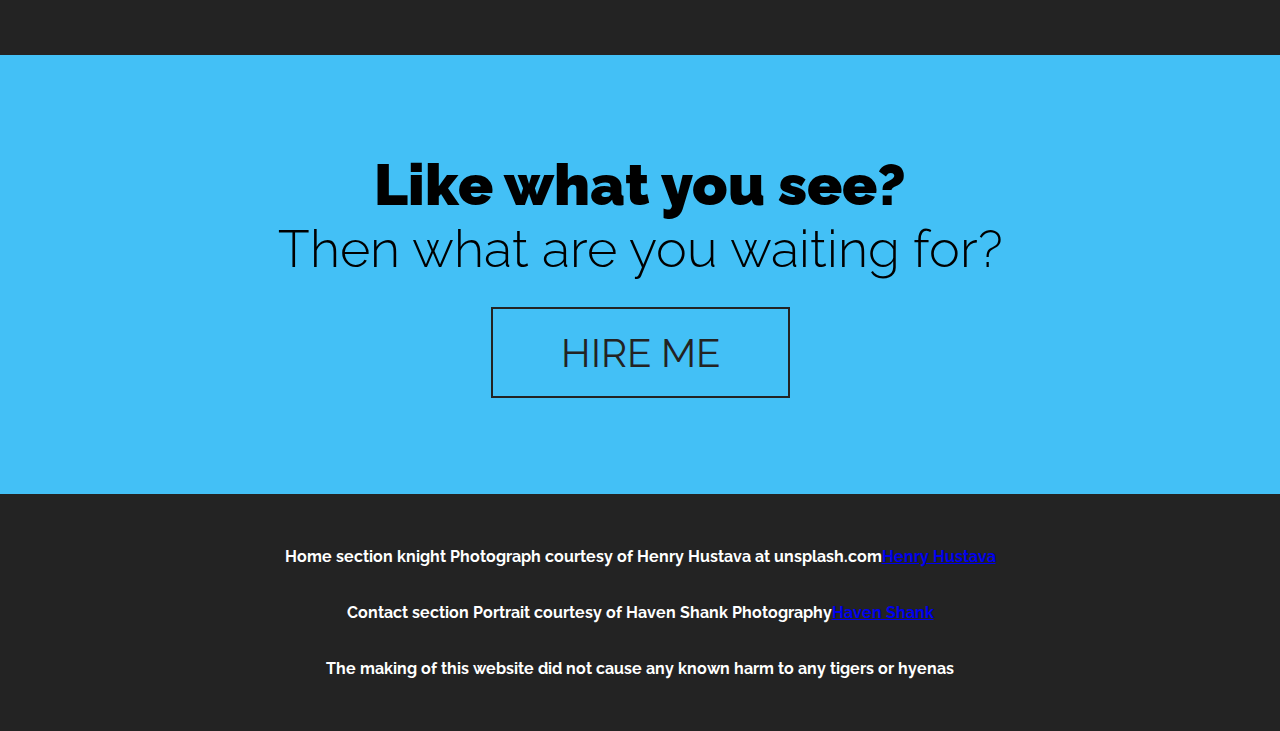
==== commit 993faa61: "added affinity suite to toolbox" ====
--- a/app/index.html
+++ b/app/index.html
@@ -154,6 +154,10 @@
 
           <div class="row__medium-6">
             <div class="feature-item">
+              <h3 class="feature-item__title">The Affinity Design Suite</h3>
+              <p>With a one time fee at a fraction of the cost - Affinity Designer and Affinity Photo are fast becoming the competitors for the Adobe Design products. These are extremely powerful tools for vector and raster based designs.</p>
+            </div>
+            <div class="feature-item">
               <h3 class="feature-item__title">HTML/CSS/Javascript</h3>
               <p>HTML5 for markup, CSS3 for styling and Javascript or object-orientated inter-activity. ES6 is the predominantly supported version of Javascript and Babel.js handles any unsupported JS features.</p>
             </div>
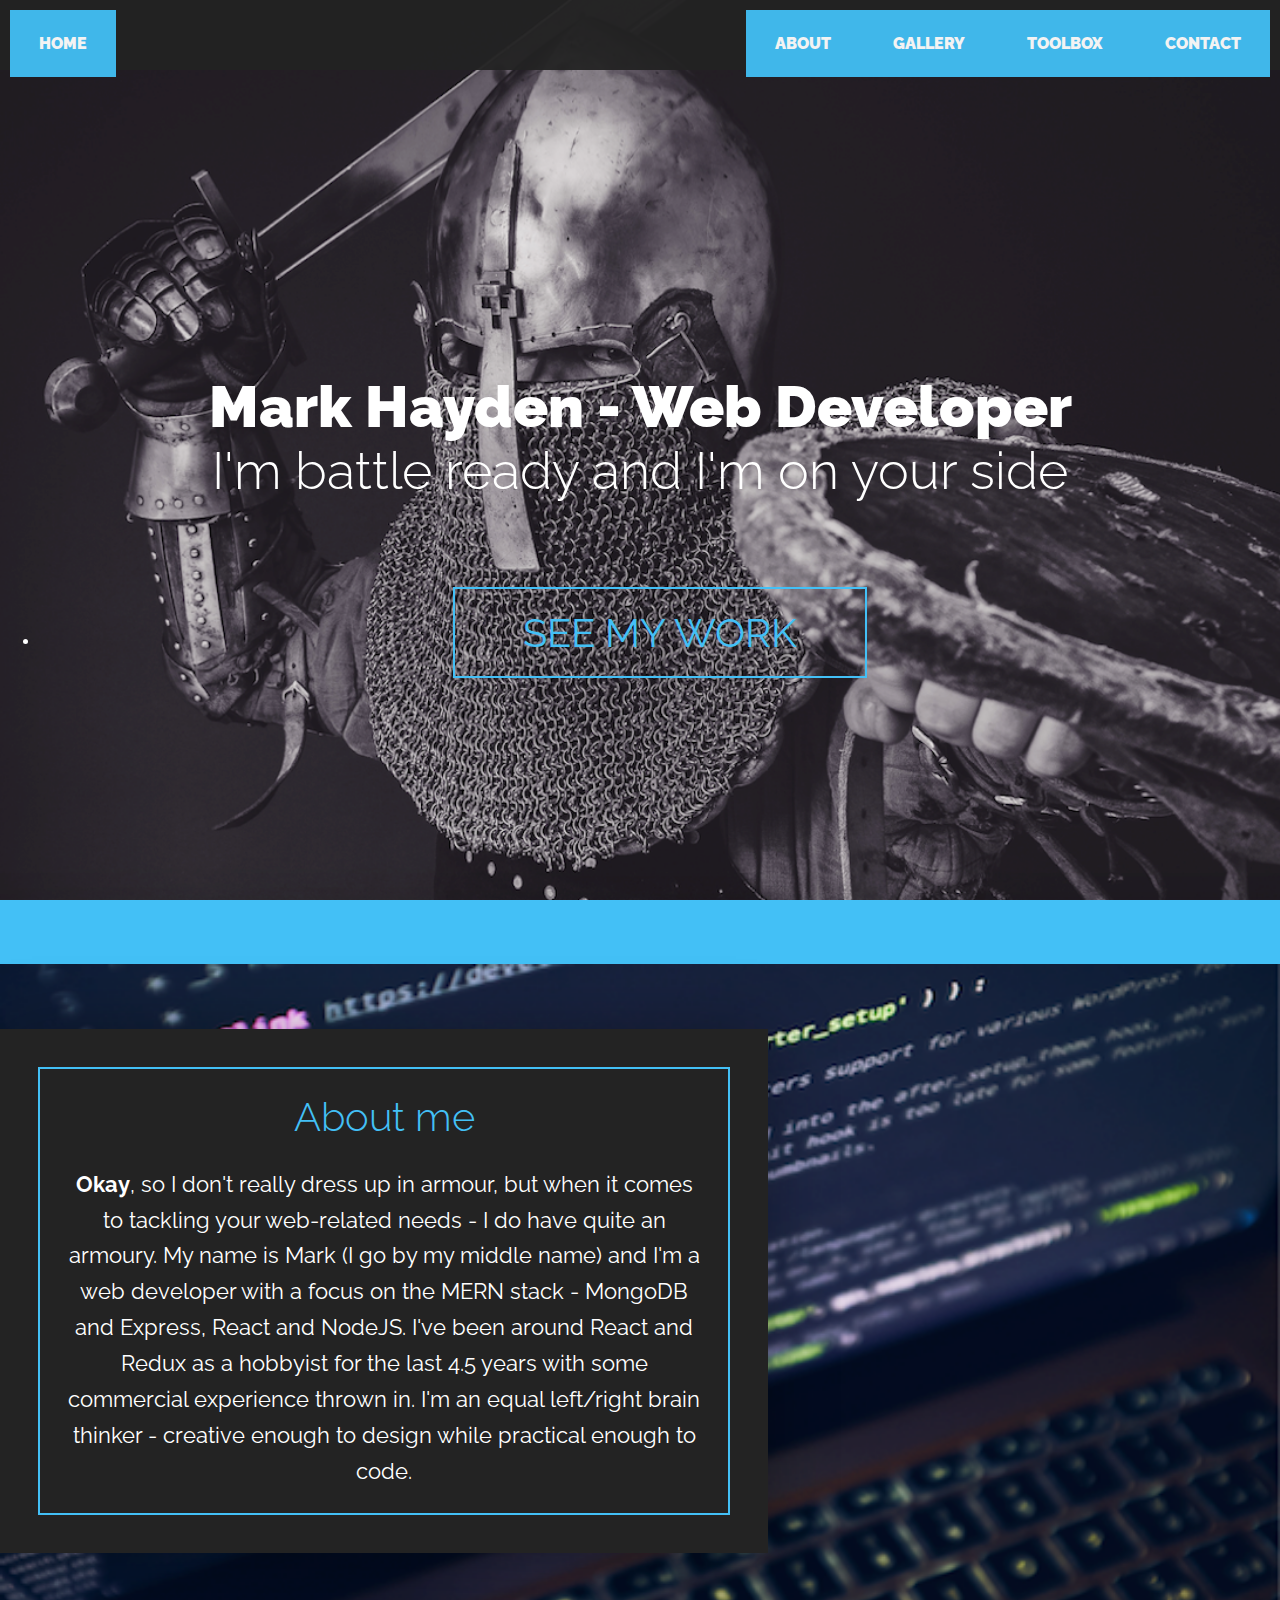
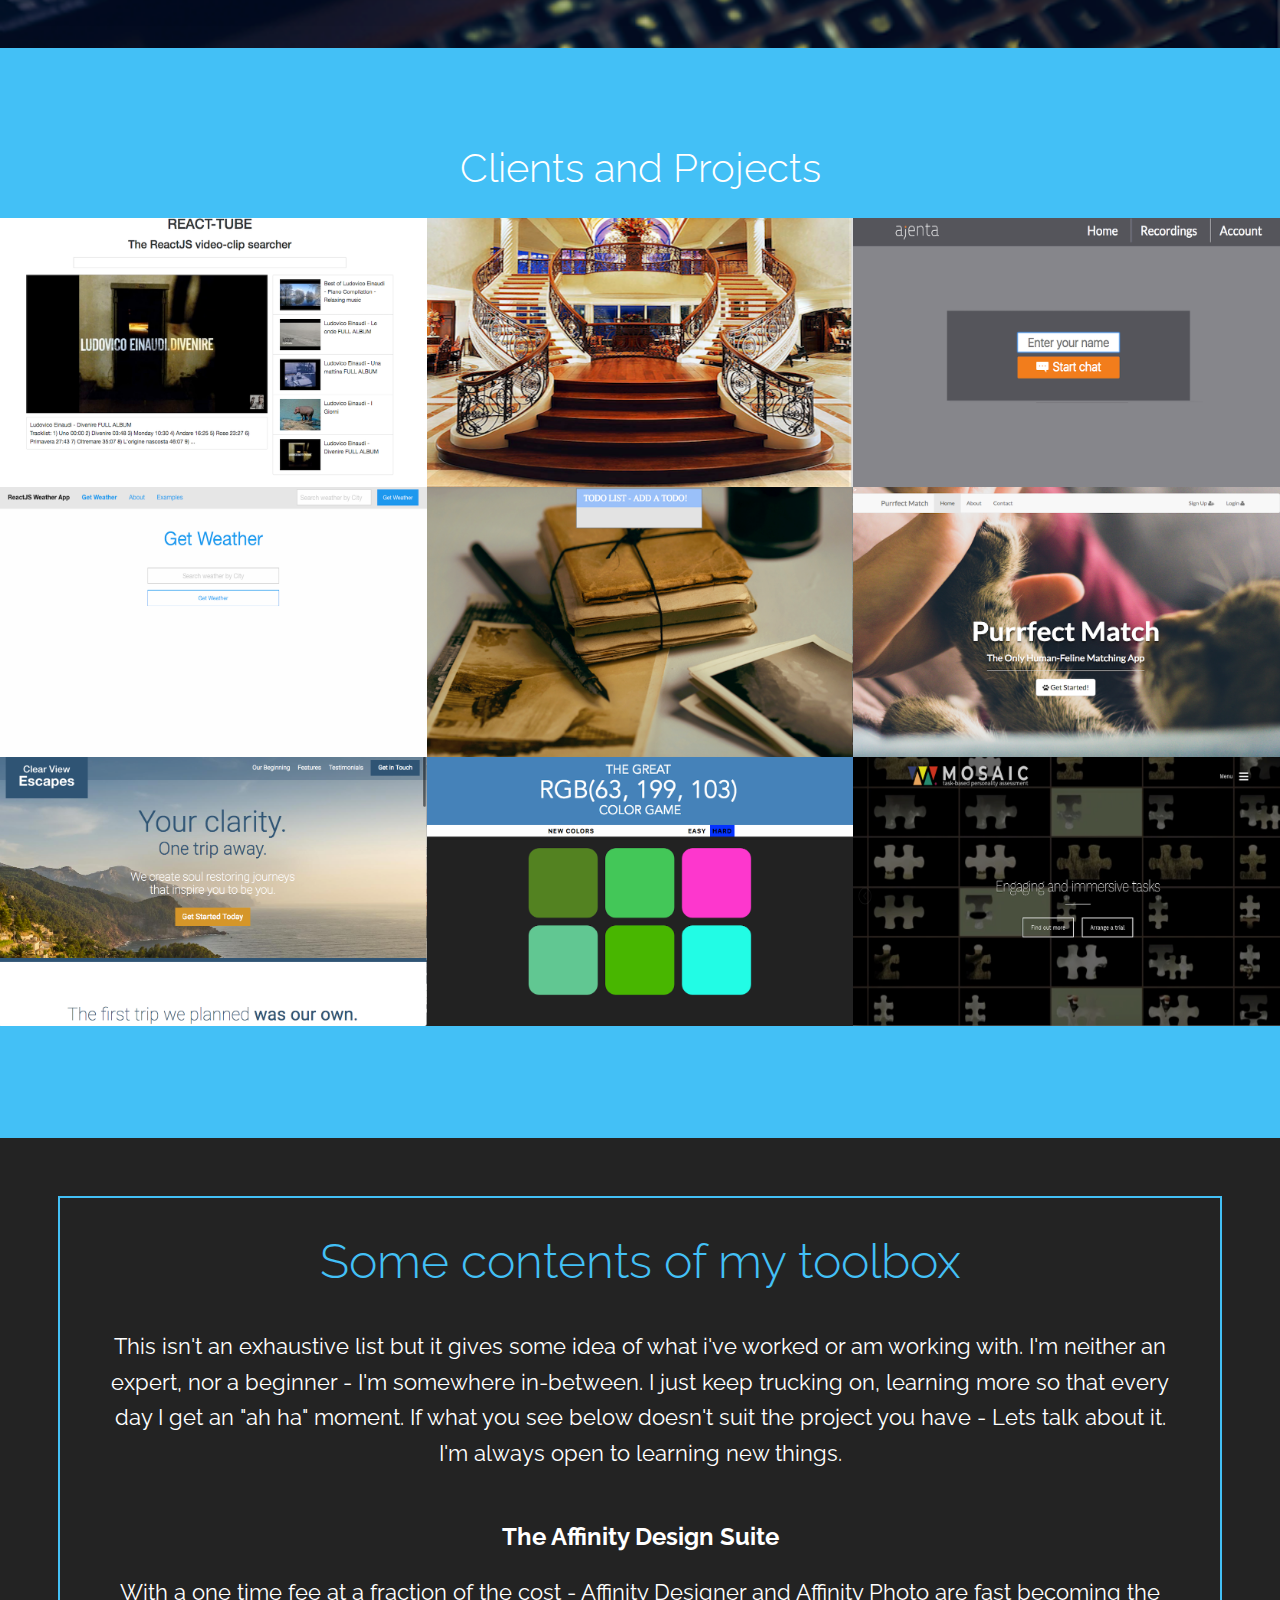
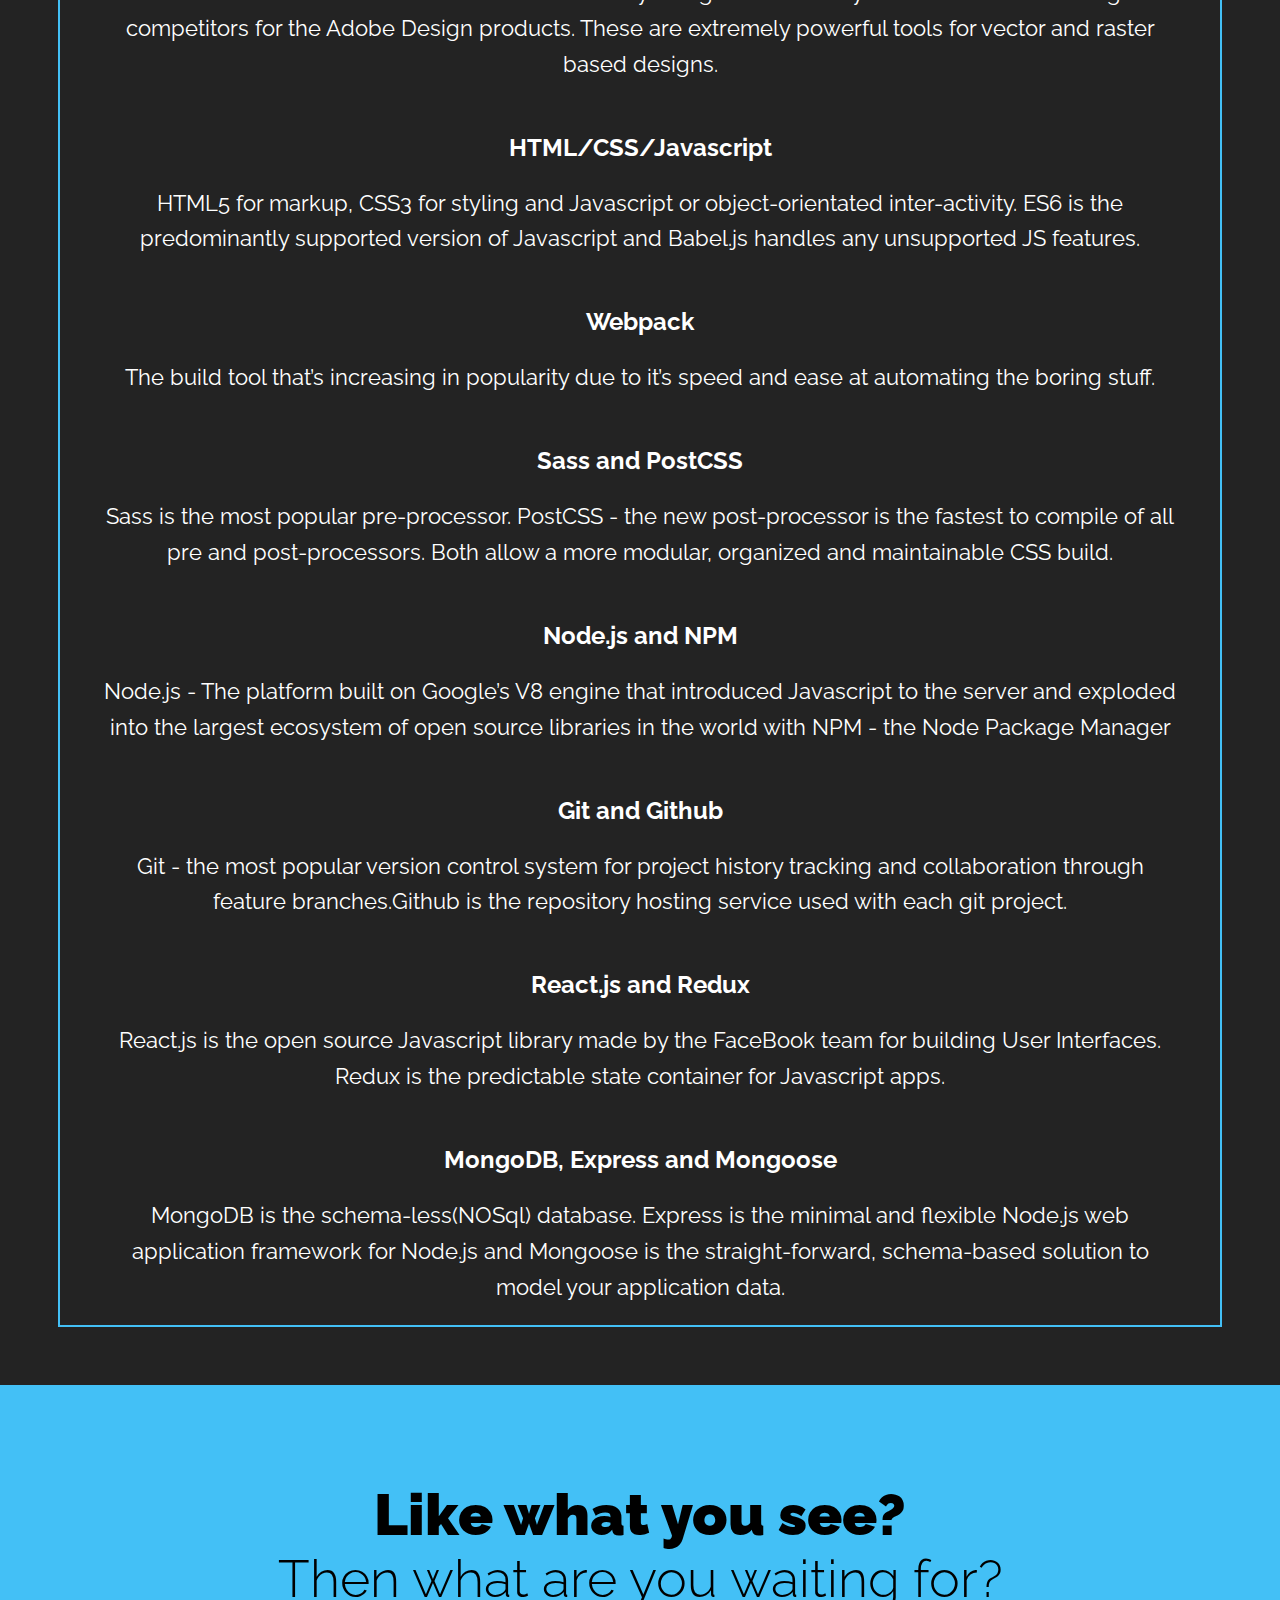
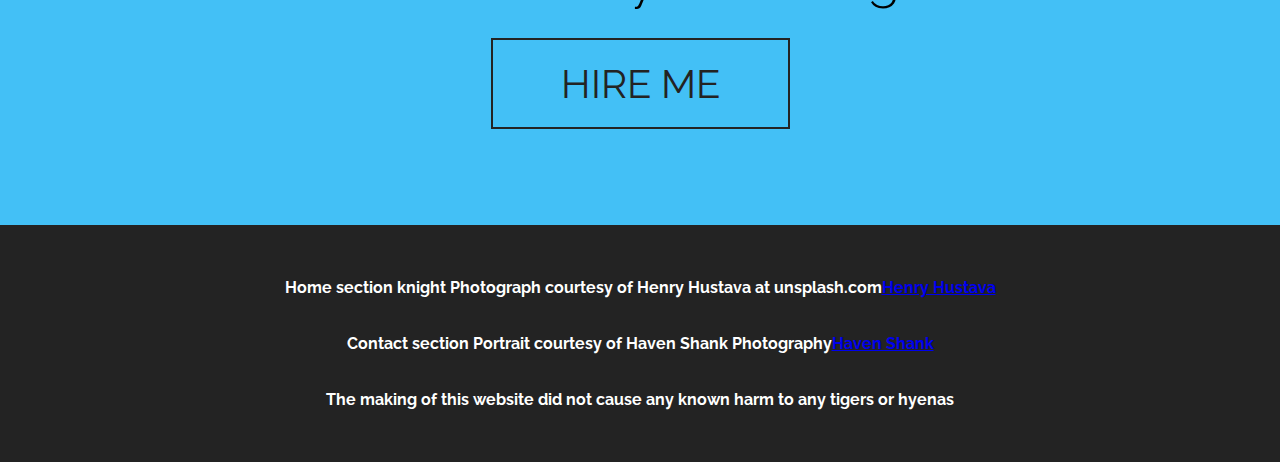
==== commit 59cc5be8: "Updated portfolio section to include AD examples" ====
--- a/app/index.html
+++ b/app/index.html
@@ -127,14 +127,6 @@
           </figure>
           <!-- portfolio item number 9 -->
           <figure class="port-item">
-            <img src="assets/img/world_marketJSscreenshot.png" alt="RGB color game">
-            <figcaption class="item-description">
-              <h2>World Market</h2>
-              <a href="https://lookandlearn76.github.io/shopping-cart/" target="_blank" class="button button-accent button-small"><h3>Javascript shopping cart app</h3></a>
-            </figcaption>
-          </figure>
-          <!-- portfolio item number 10 -->
-          <figure class="port-item">
             <img src="assets/img/mosaic_screenshot.png" alt="Mosaic Tasks">
             <figcaption class="item-description">
               <h2>Mosaic Tasks</h2>
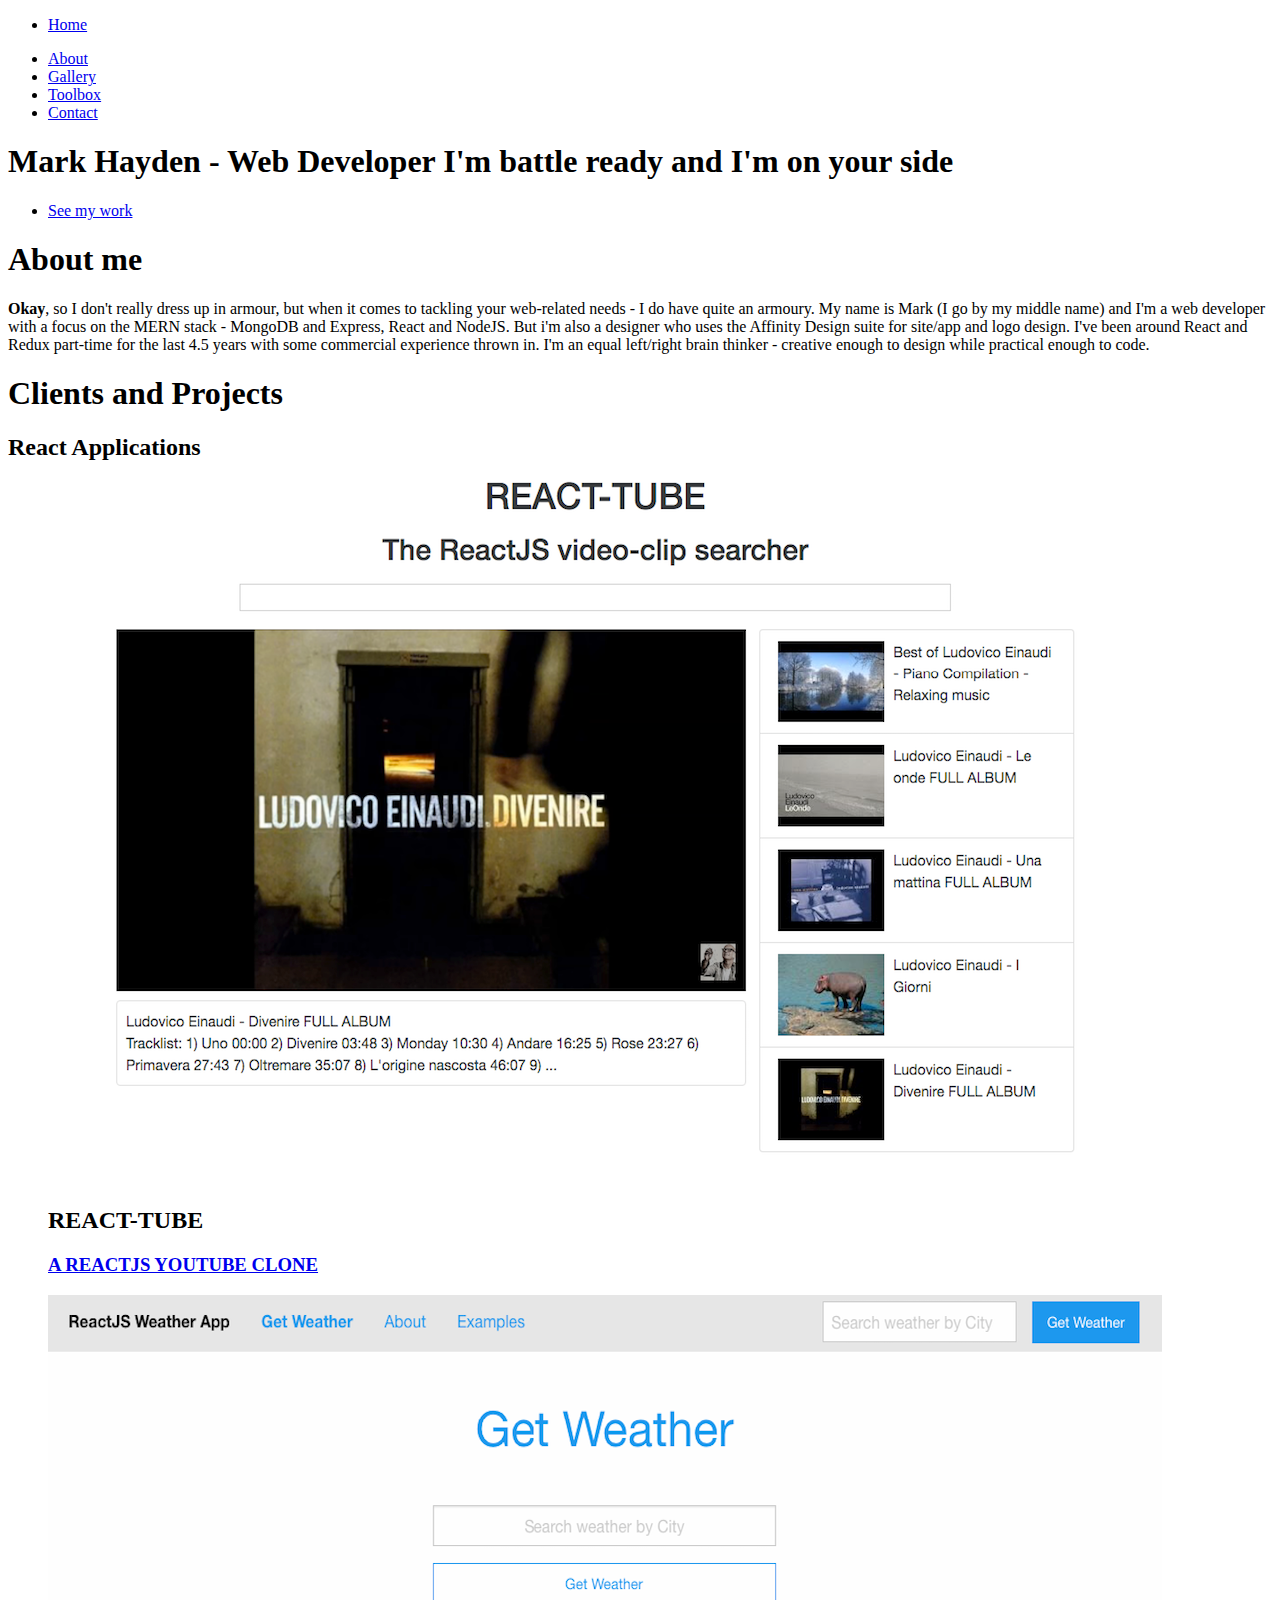
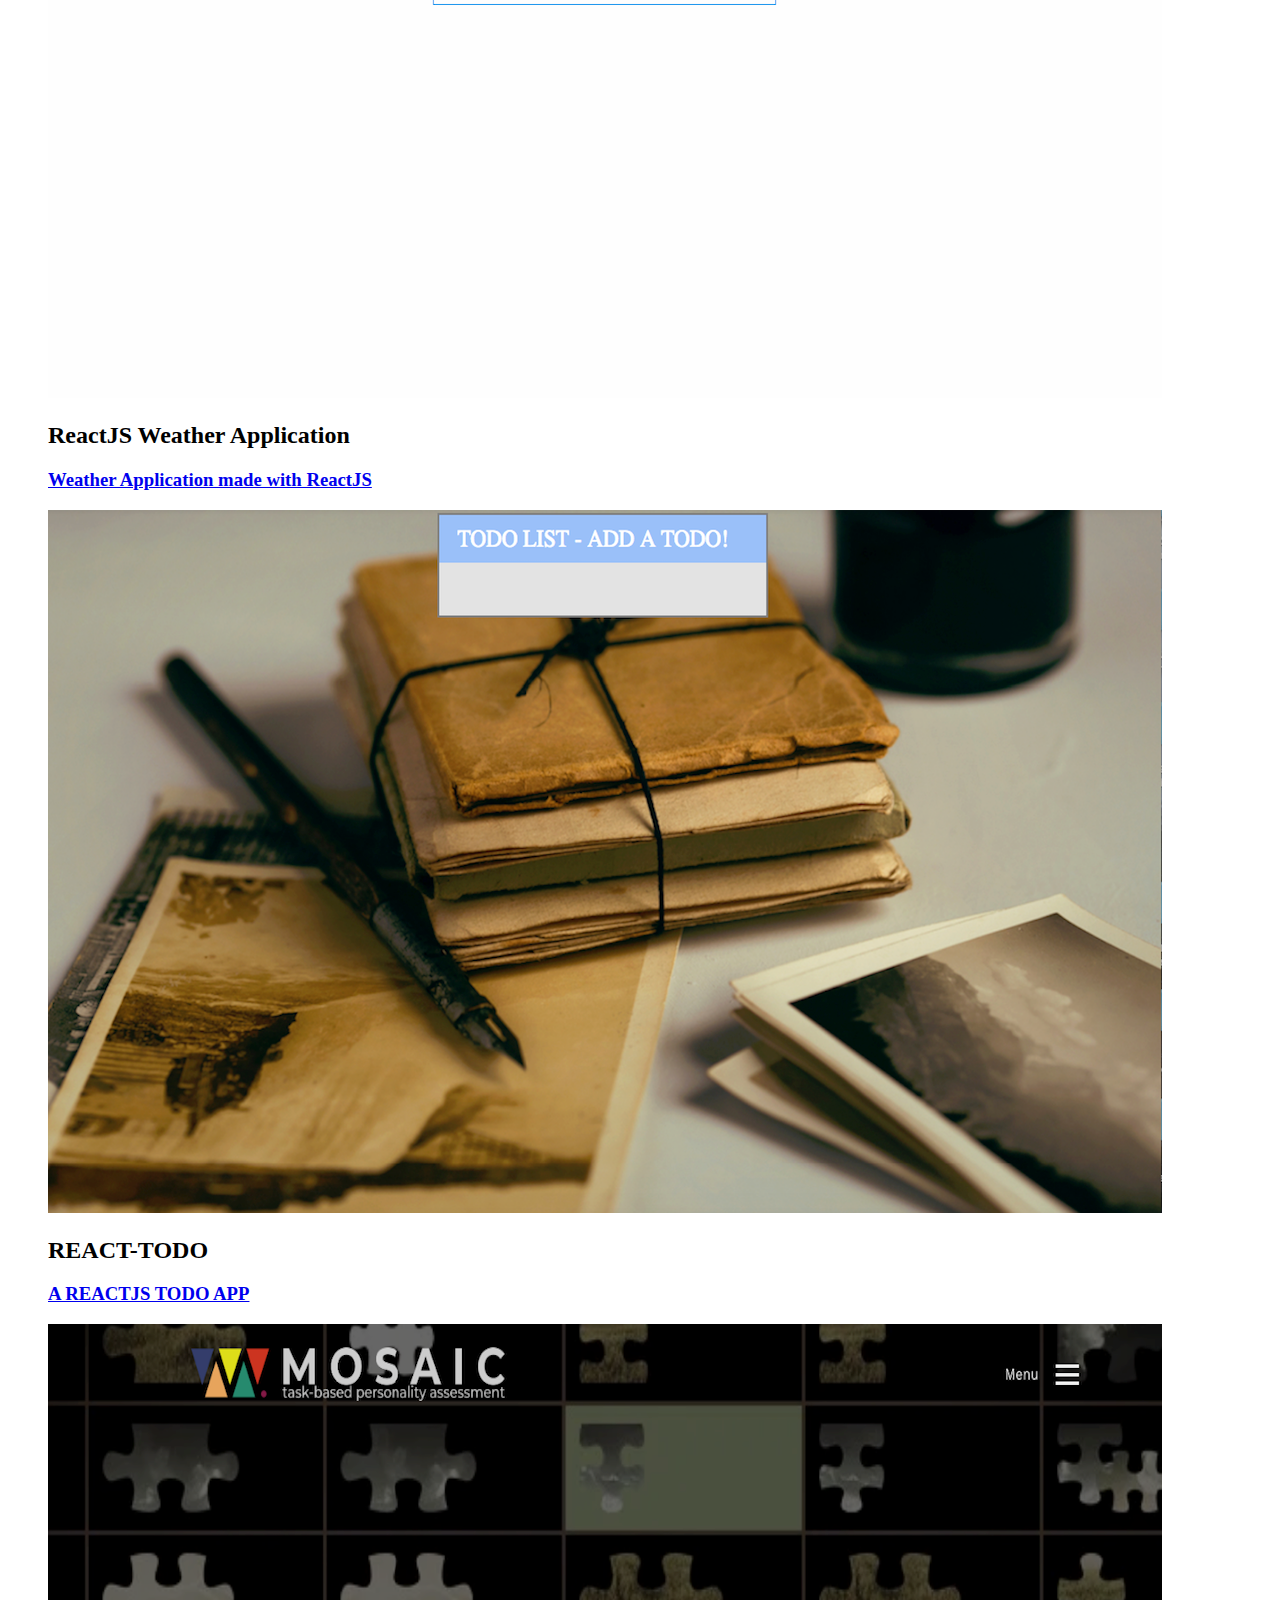
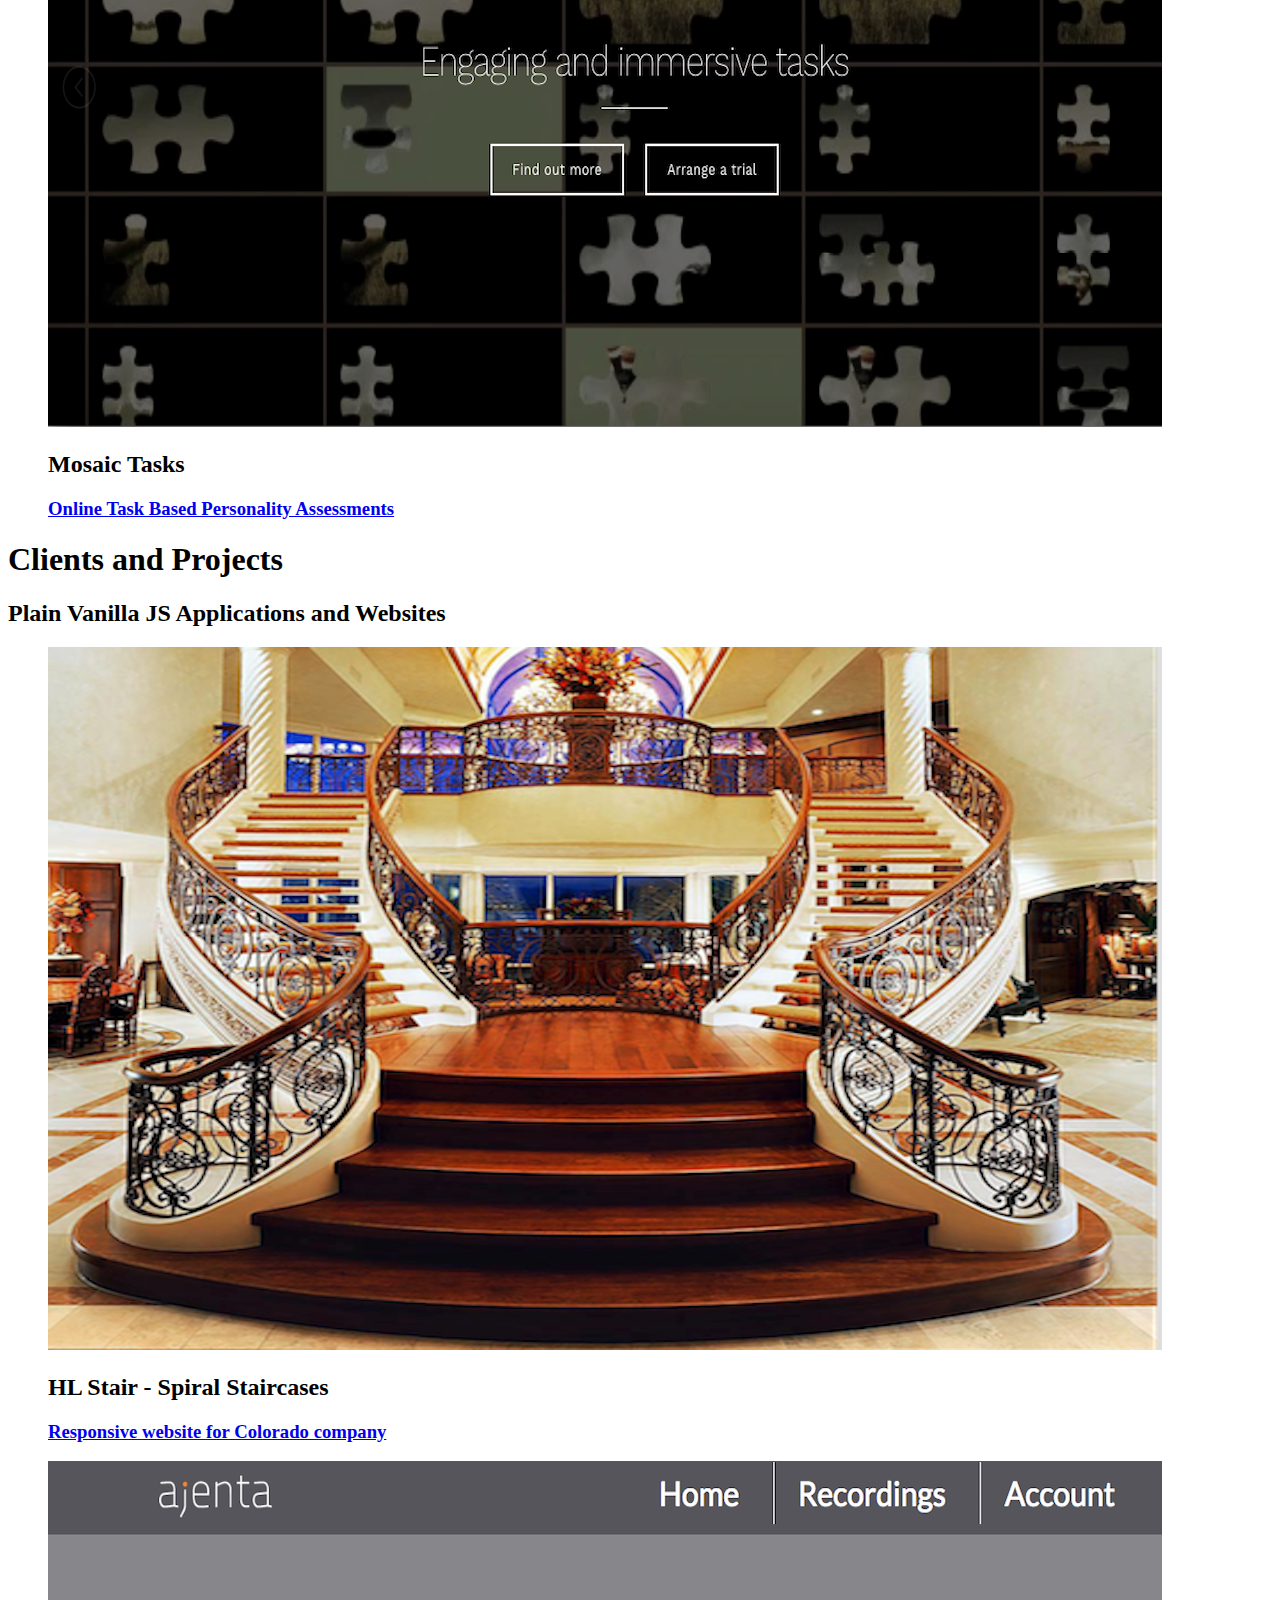
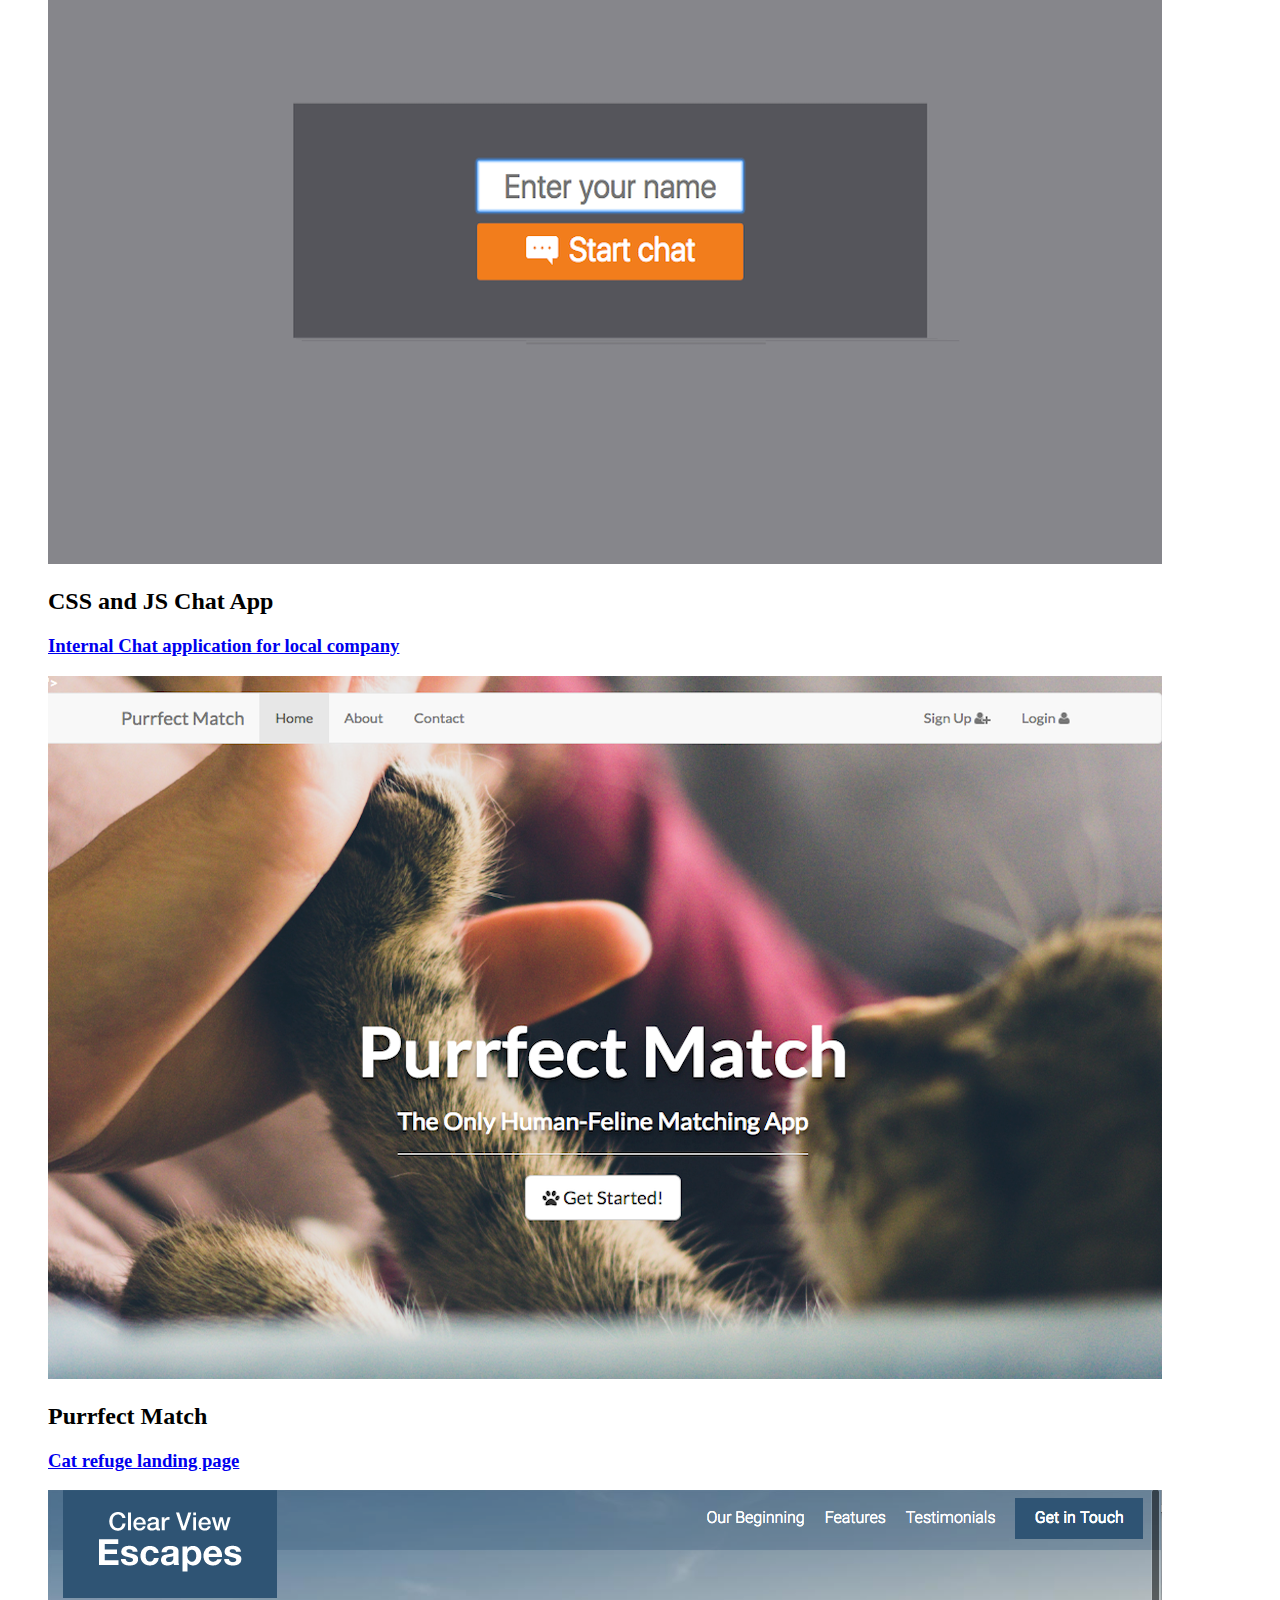
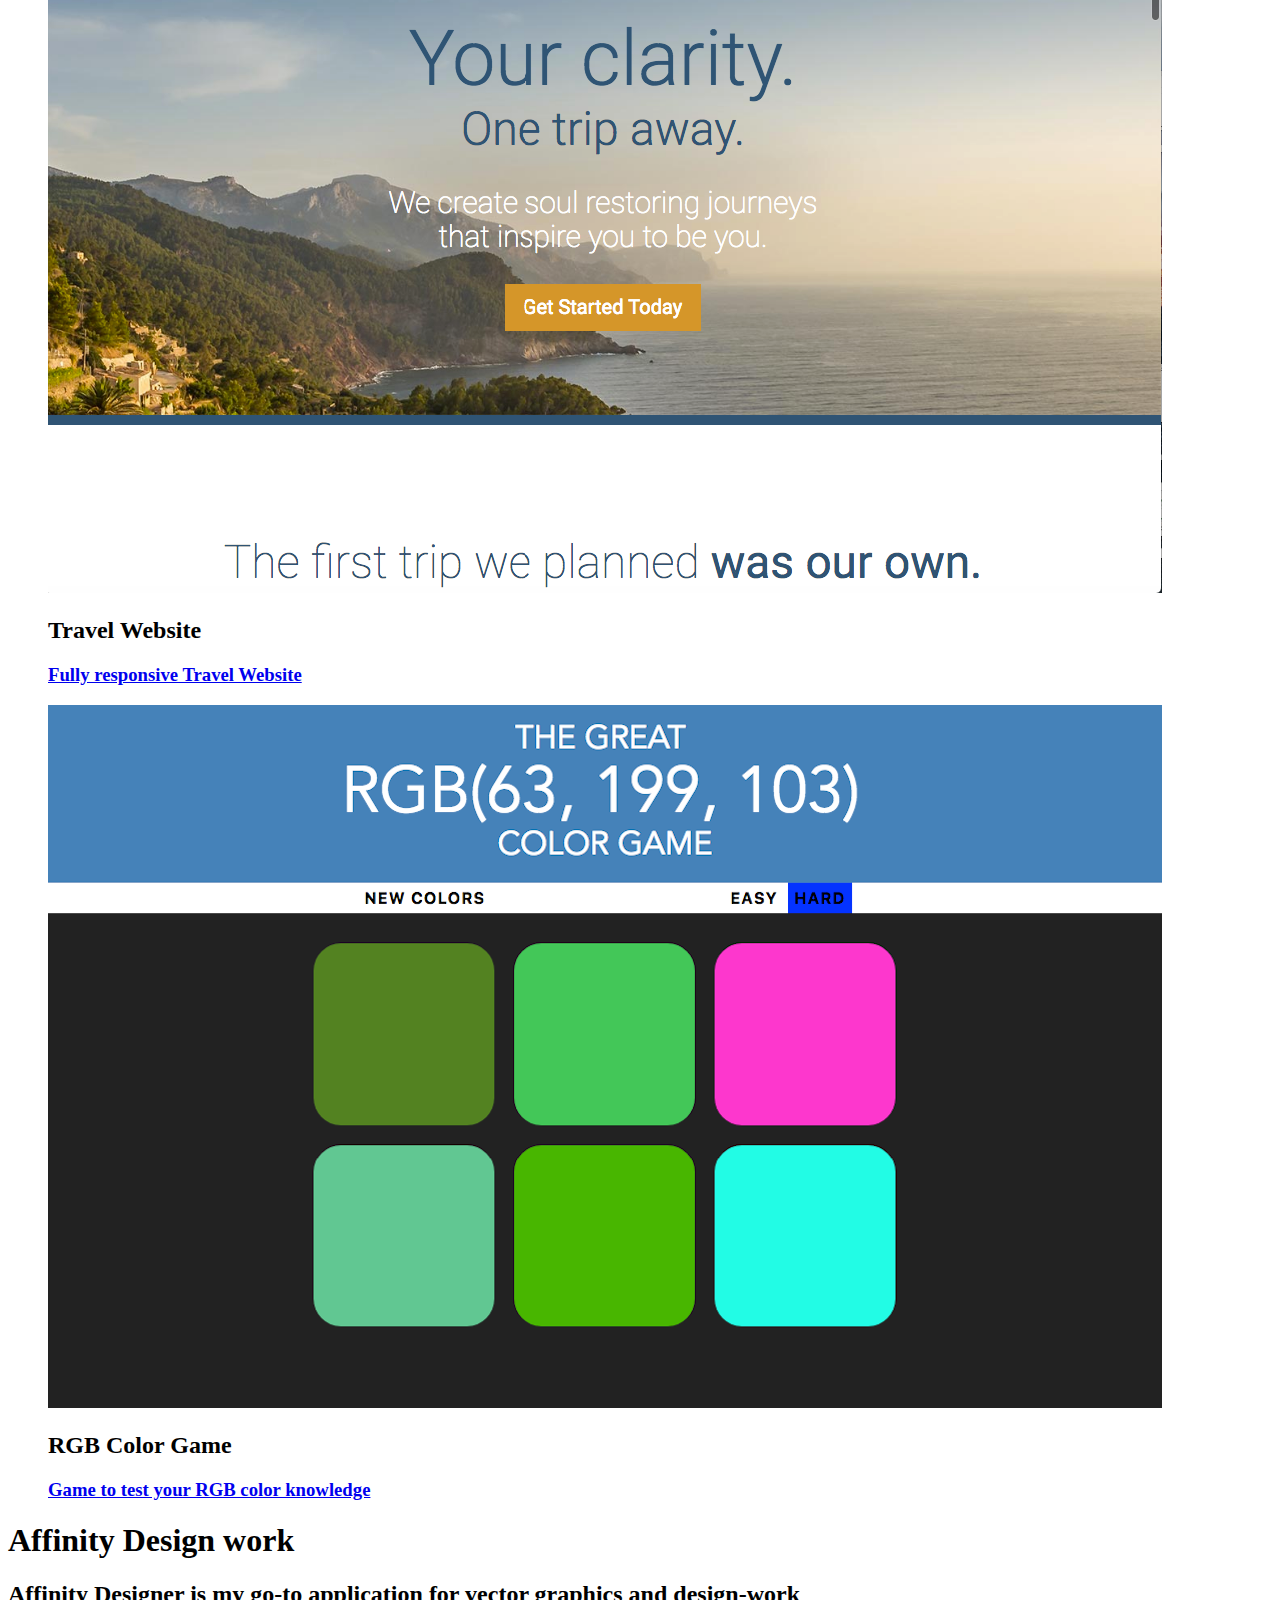
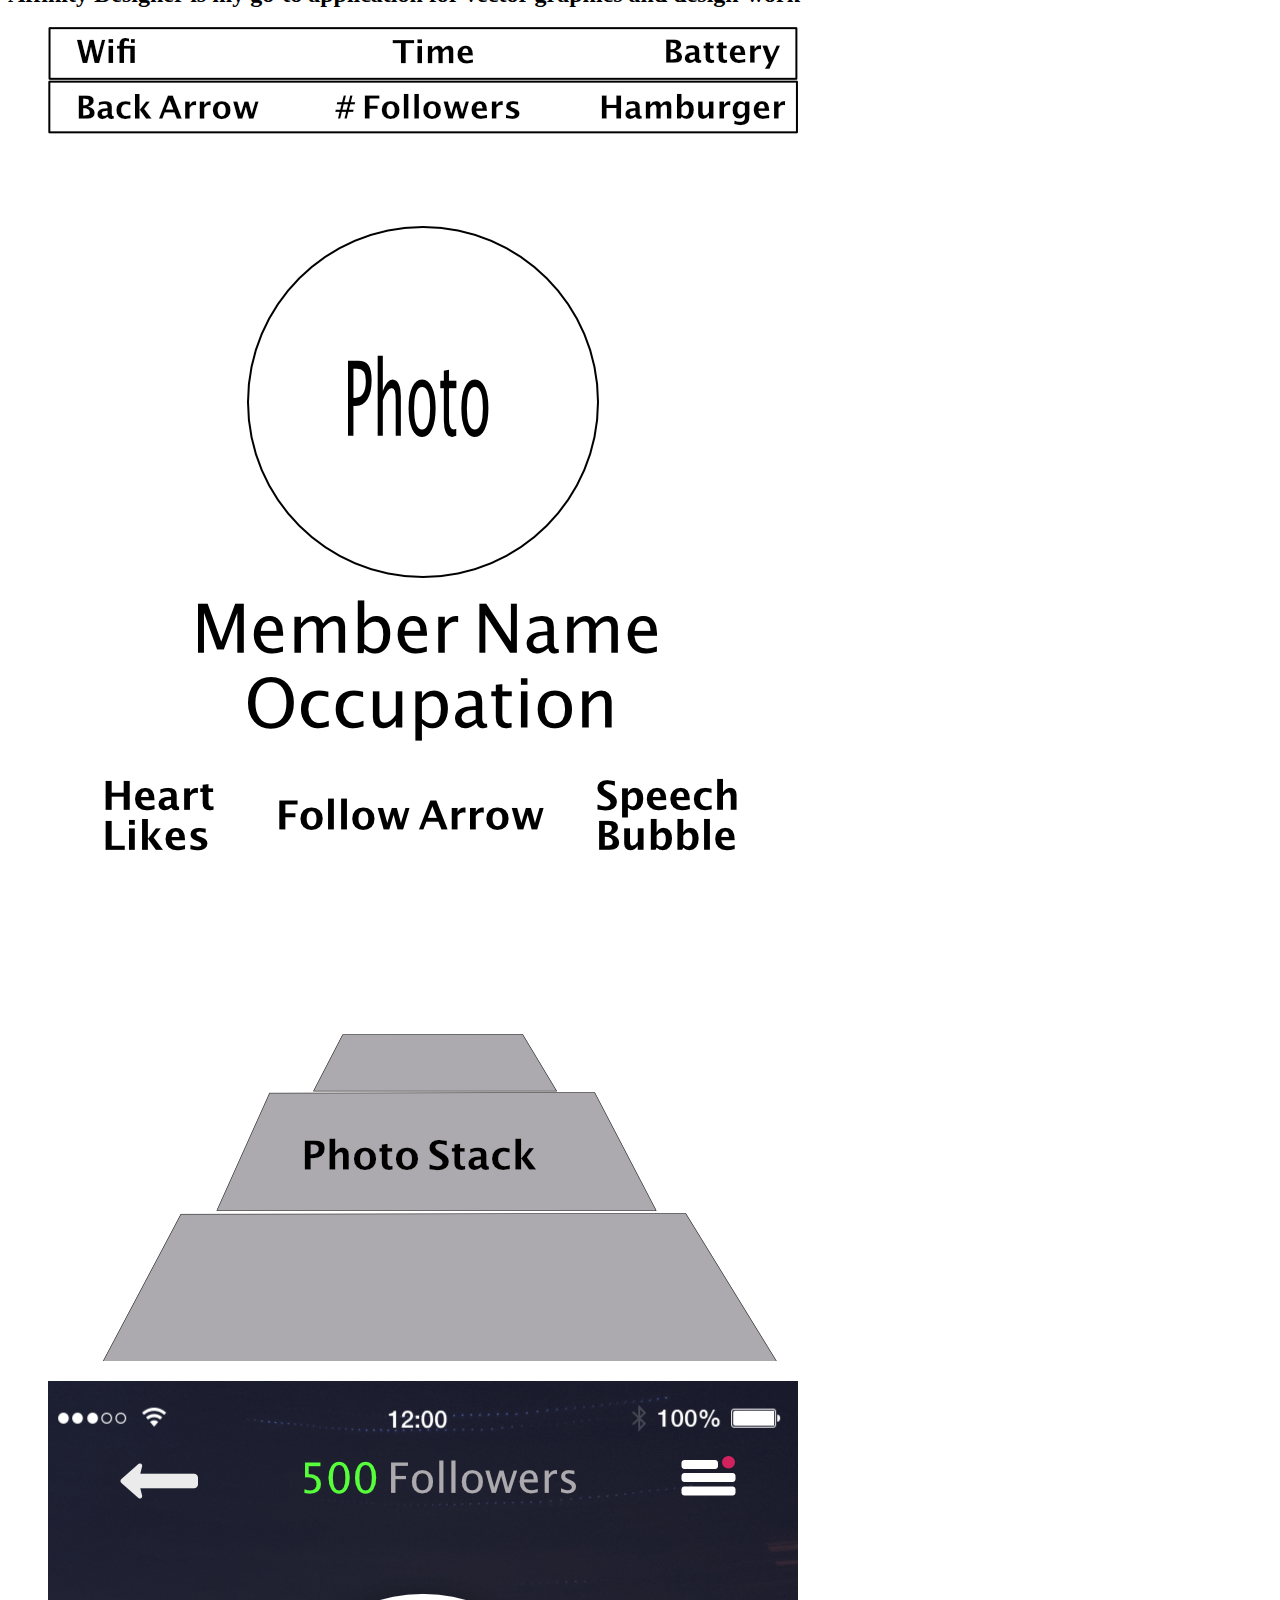
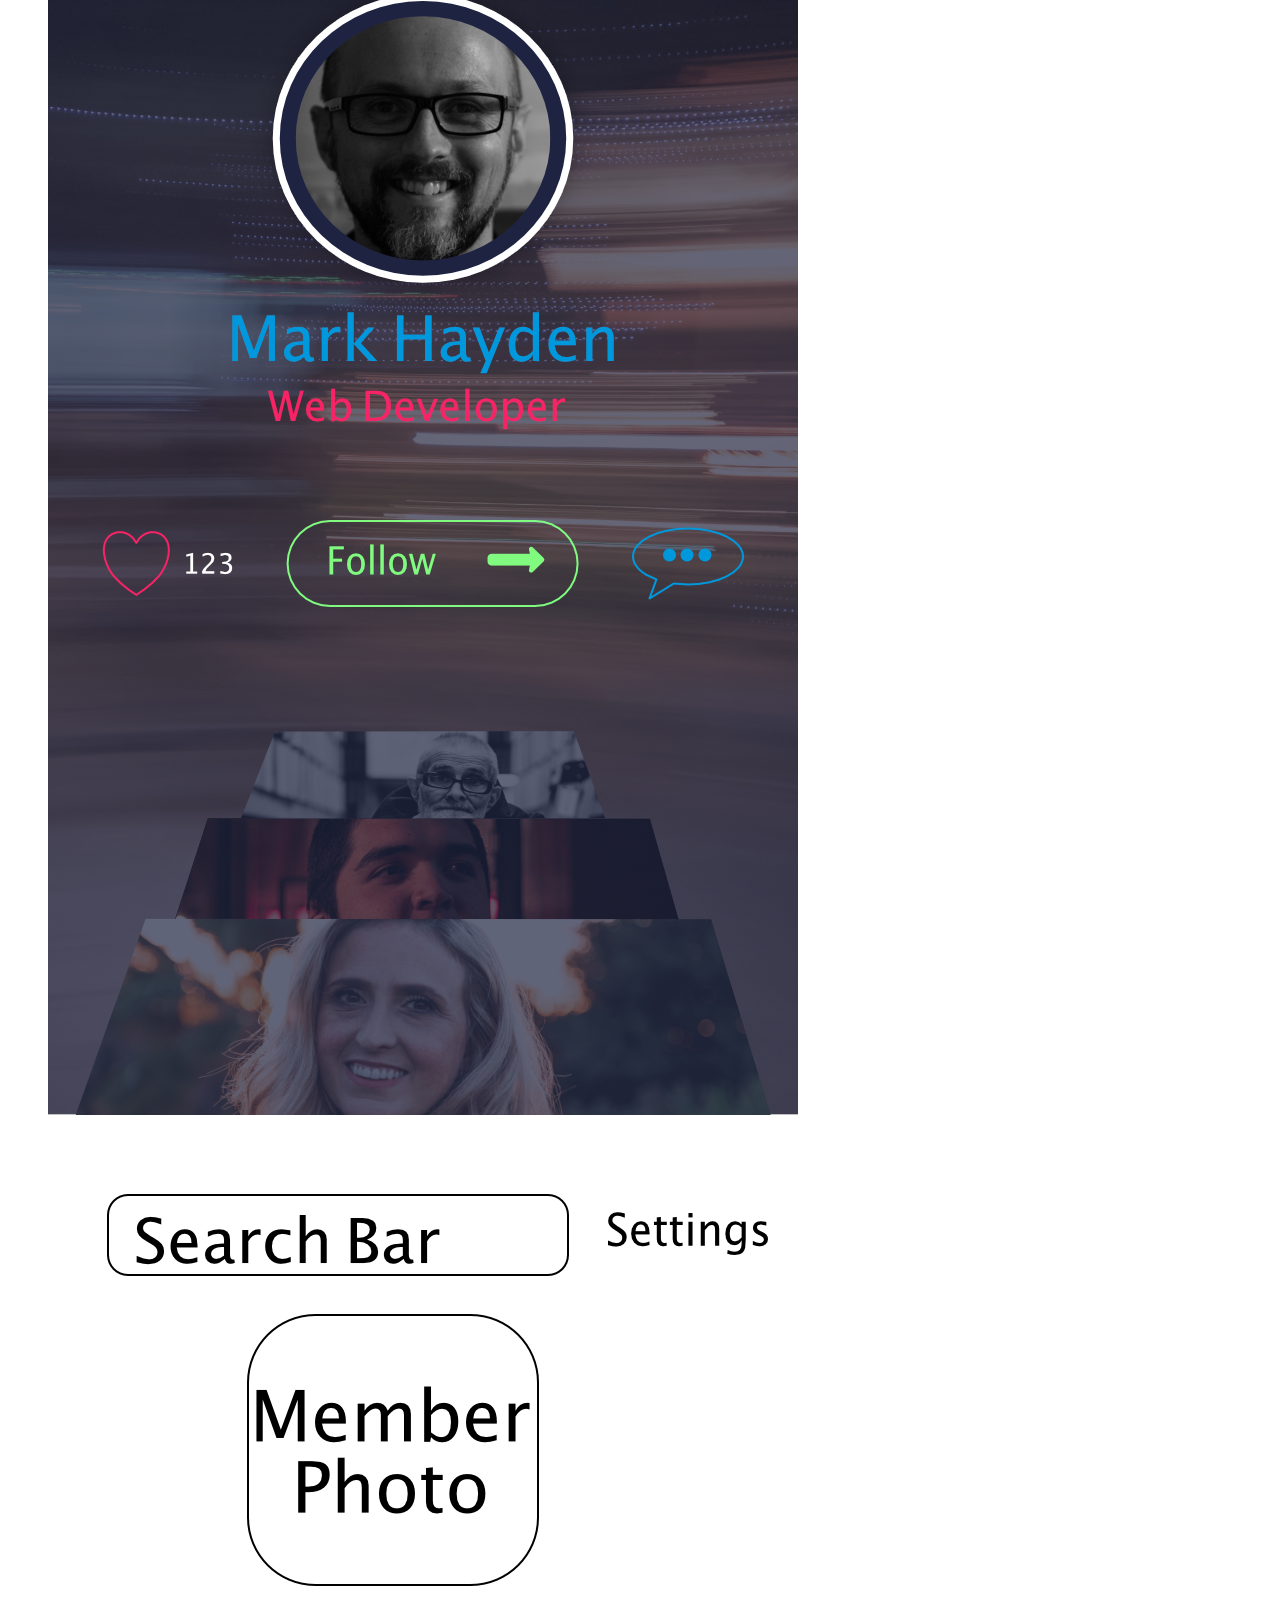
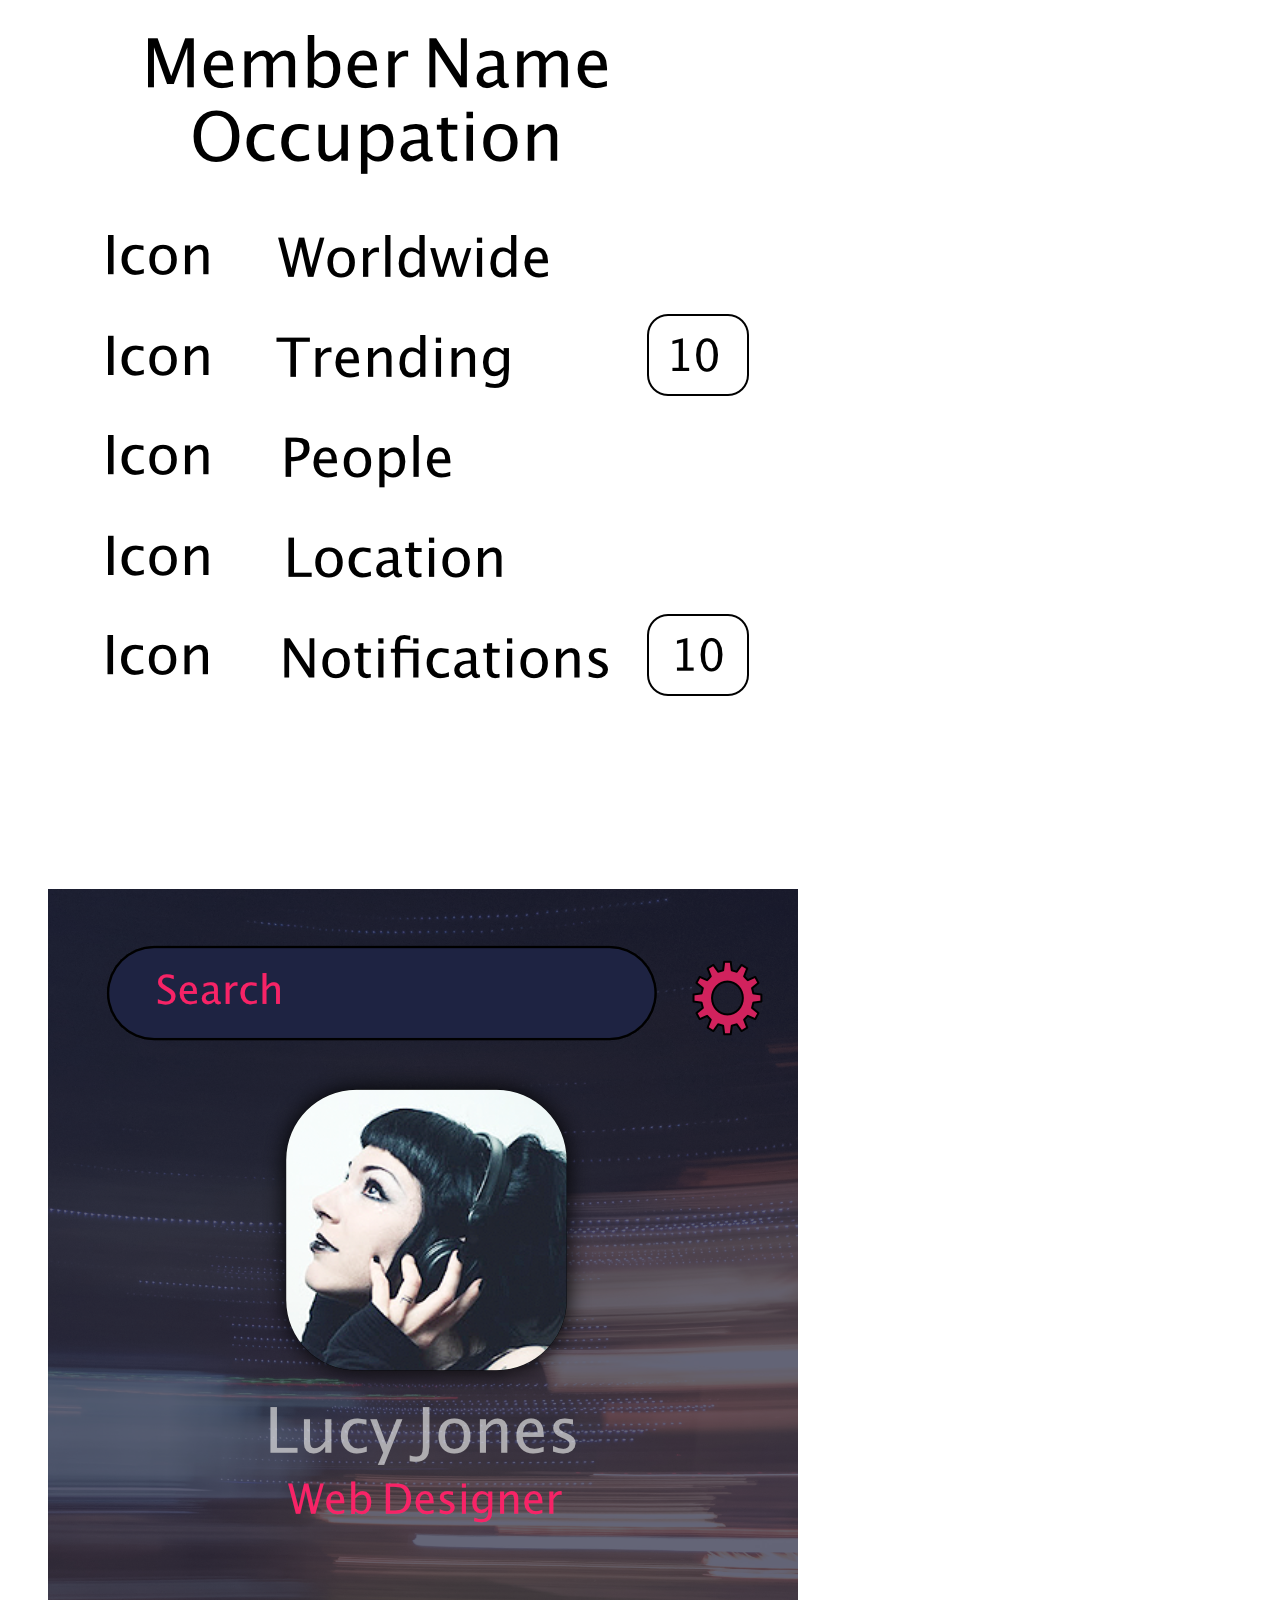
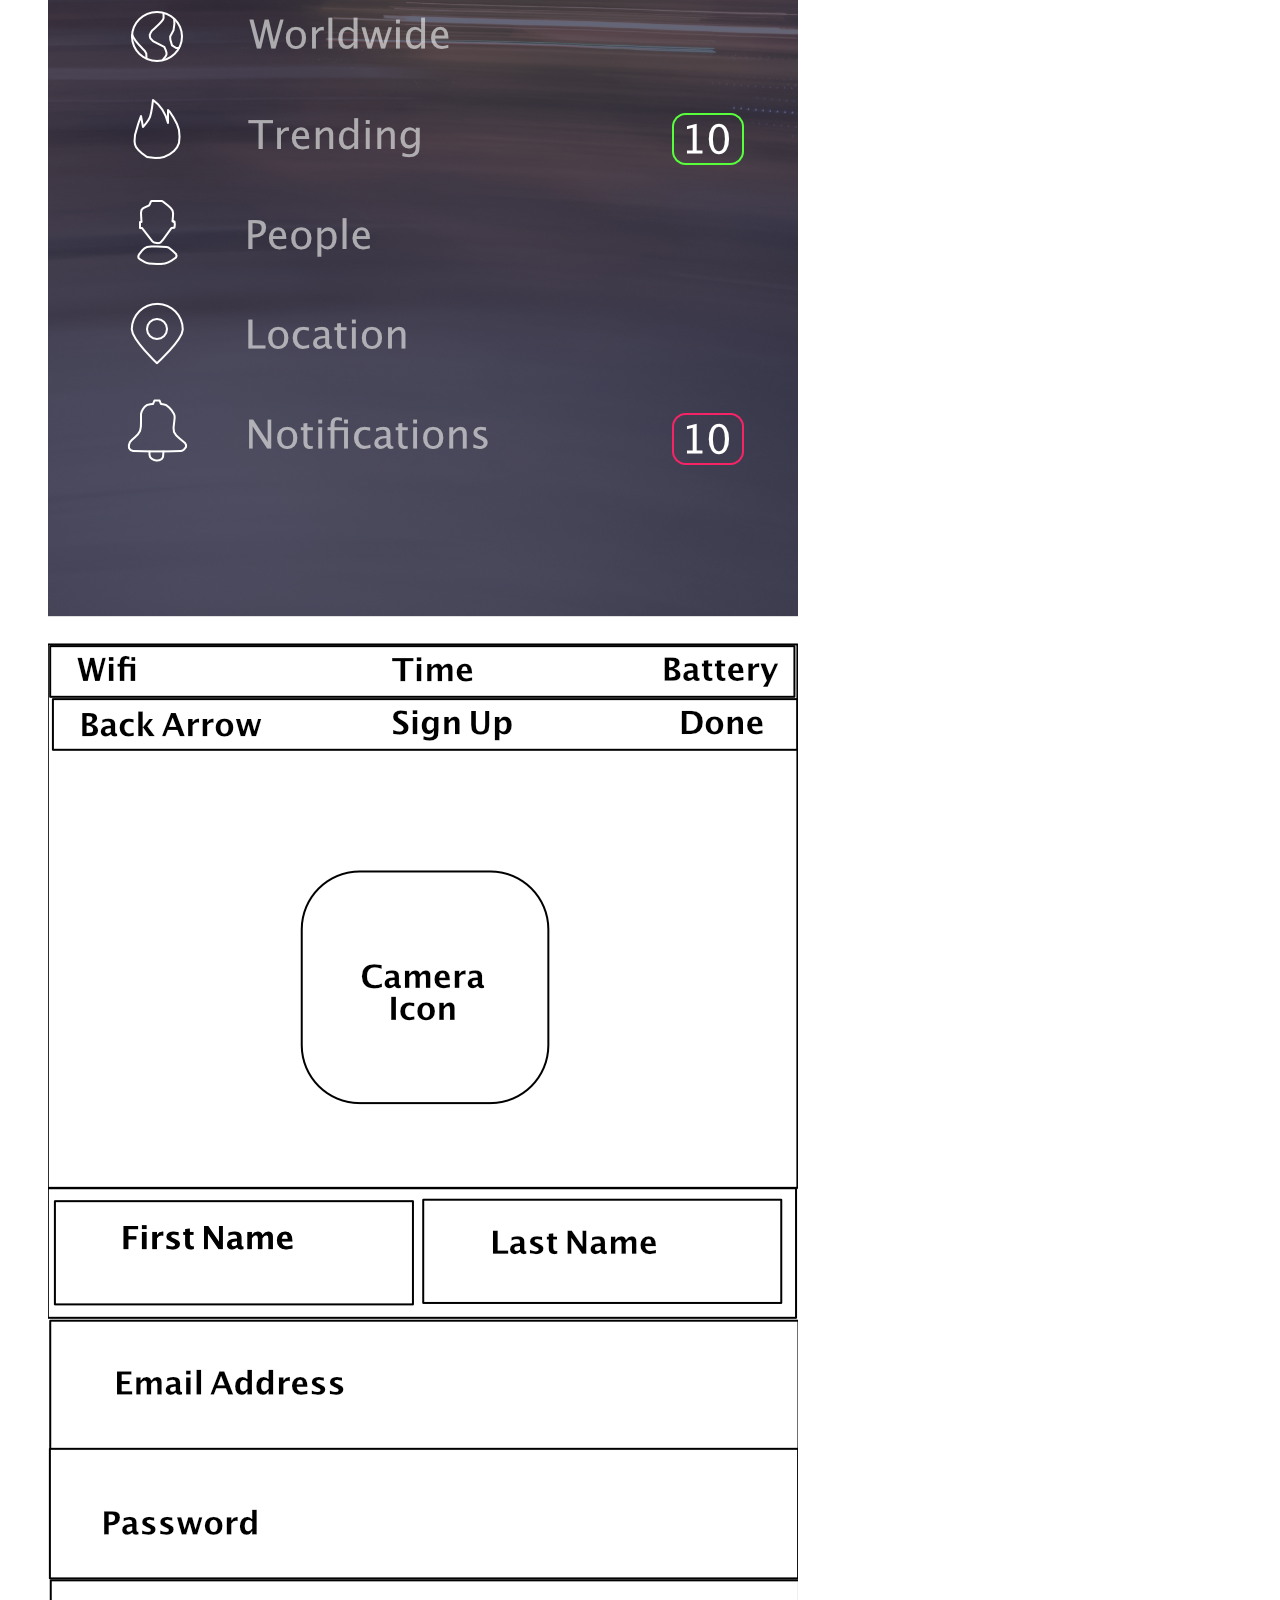
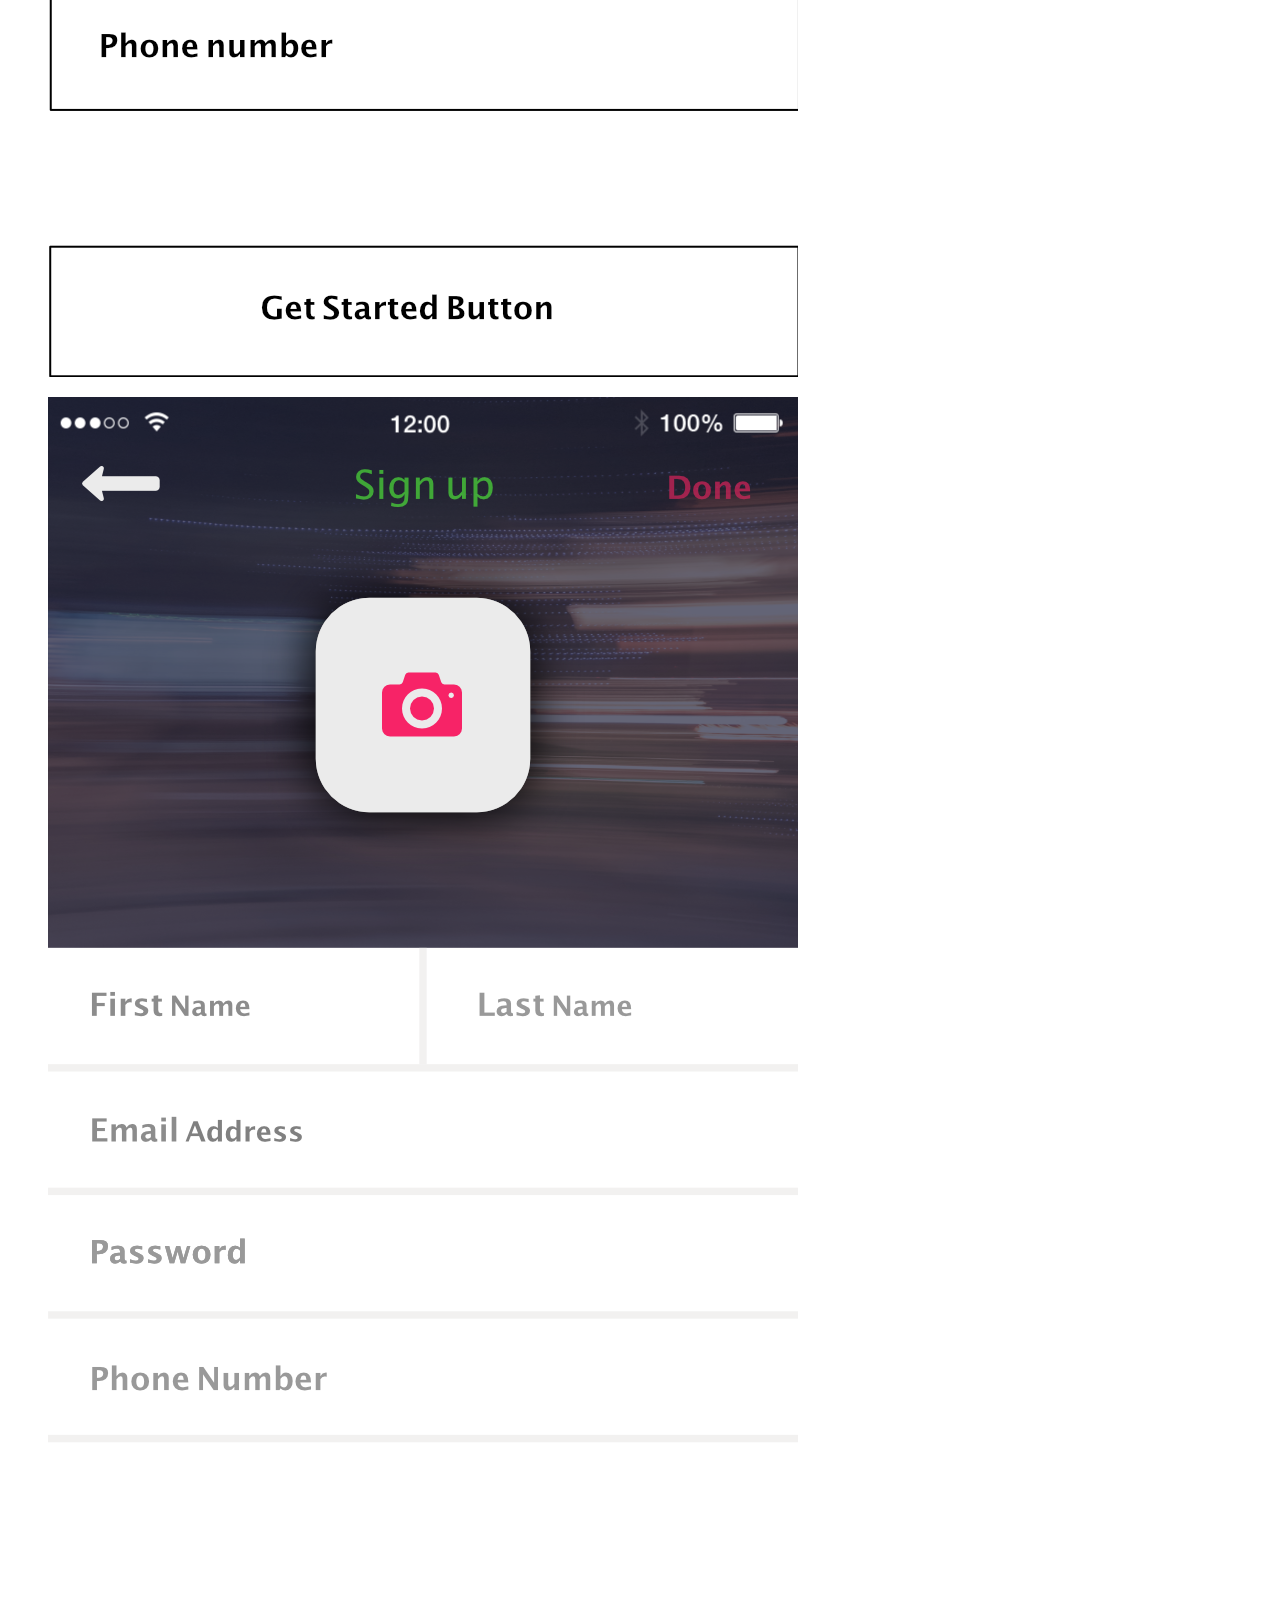
==== commit 8f97273b: "changed p tag to h2 for design section" ====
--- a/app/index.html
+++ b/app/index.html
@@ -4,7 +4,7 @@
     <meta charset="utf-8">
     <meta name="viewport:" content="width=device-width, initial-scale=1">
     <title>Portfolio Site</title>
-    <link rel="stylesheet" type="text/css" href="temp/styles.css">
+    <link rel="stylesheet" type="text/css" href="assets/styles/styles.css">
   </head>
   <body>
 
@@ -46,7 +46,7 @@
       <div class="container about">
         <div class="about-textbox">
           <h1>About me</h1>
-          <p><strong>Okay</strong>, so I don't really dress up in armour, but when it comes to tackling your web-related needs - I do have quite an armoury. My name is Mark (I go by my middle name) and I'm a web developer with a focus on the MERN stack - MongoDB and Express, React and NodeJS. I've been around React and Redux as a hobbyist for the last 4.5 years with some commercial experience thrown in. I'm an equal left/right brain thinker - creative enough to design while practical enough to code.</p>
+          <p><strong>Okay</strong>, so I don't really dress up in armour, but when it comes to tackling your web-related needs - I do have quite an armoury. My name is Mark (I go by my middle name) and I'm a web developer with a focus on the MERN stack - MongoDB and Express, React and NodeJS. But i'm also a designer who uses the Affinity Design suite for site/app and logo design. I've been around React and Redux part-time for the last 4.5 years with some commercial experience thrown in. I'm an equal left/right brain thinker - creative enough to design while practical enough to code.</p>
         </div>
       </div>
     </section>
@@ -55,7 +55,9 @@
 
       <section class="portfolio">
         <h1>Clients and Projects</h1>
-        <!-- portfolio item number 1 -->
+        <h2>React Applications</h2>
+        <div class ="row__medium-6">
+          <!-- portfolio item number 1 -->
           <figure class="port-item">
             <img src="assets/img/React-tube-screenshot.png" alt="RGB color game">
             <figcaption class="item-description">
@@ -65,33 +67,13 @@
           </figure>
           <!-- portfolio item number 2 -->
           <figure class="port-item">
-            <img src="assets/img/rhitchcock1.png" alt="HL Stair - spiral staircases">
-            <figcaption class="item-description">
-              <h2>HL Stair - Spiral Staircases</h2>
-              <a href="https://lookandlearn76.github.io/hlstair/" target="_blank" class="button button-accent button-small"><h3>Responsive website for Colorado company</h3></a>
-            </figcaption>
-          </figure>
-        </div>
-        <div class="row__medium-6">
-        <!-- portfolio item number 3 -->
-          <figure class="port-item">
-            <img src="assets/img/ajenta-chat-app.png" alt="Ajenta Chat App">
-            <figcaption class="item-description">
-              <h2>CSS and JS Chat App</h2>
-              <a href="https://lookandlearn76.github.io/ajenta-chat-app/" target="_blank" class="button button-accent button-small"><h3>Internal Chat application for local company</h3></a>
-            </figcaption>
-          </figure>
-          <!-- portfolio item number 4 -->
-          <figure class="port-item">
             <img src="assets/img/React-weather-app.png" alt="ReactJS Weather App">
             <figcaption class="item-description">
               <h2>ReactJS Weather Application</h2>
               <a href="http://vast-meadow-67450.herokuapp.com" target="_blank" class="button button-accent button-small"><h3>Weather Application made with ReactJS</h3></a>
             </figcaption>
           </figure>
-        </div>
-        <div class="row__medium-6">
-        <!-- portfolio item number 5 -->
+          <!-- portfolio item number 3 -->
           <figure class="port-item">
             <img src="assets/img/Todo-list-app.png" alt="To do list application">
             <figcaption class="item-description">
@@ -99,41 +81,90 @@
               <a href="http://shrouded-dawn-18304.herokuapp.com/" target="_blank" class="button button-accent button-small"><h3>A REACTJS TODO APP</h3></a>
             </figcaption>
           </figure>
-          <!-- portfolio item number 6 -->
-          <figure class="port-item">
-            <img src="assets/img/purrfect-match-screenshot.png" alt="Purrfect match landing page">
-            <figcaption class="item-description">
-              <h2>Purrfect Match</h2>
-              <a href="https://lookandlearn76.github.io/purrfect-match/" target="_blank" class="button button-accent button-small"><h3>Cat refuge landing page</h3></a>
-            </figcaption>
-          </figure>
-        </div>
-        <div class="row__medium-6">
-        <!-- portfolio item number 7 -->
-          <figure class="port-item">
-            <img src="assets/img/Travel-website.png" alt="portfolio item">
-            <figcaption class="item-description">
-              <h2>Travel Website</h2>
-              <a href="https://lookandlearn76.github.io/travel-website/" target="_blank" class="button button-accent button-small"><h3>Fully responsive Travel Website</h3></a>
-            </figcaption>
-          </figure>
-          <!-- portfolio item number 8 -->
-          <figure class="port-item">
-            <img src="assets/img/rgb-color-game.png" alt="RGB color game">
-            <figcaption class="item-description">
-              <h2>RGB Color Game</h2>
-              <a href="https://lookandlearn76.github.io/rgb_color_game/" target="_blank" class="button button-accent button-small"><h3>Game to test your RGB color knowledge</h3></a>
-            </figcaption>
-          </figure>
-          <!-- portfolio item number 9 -->
+          <!-- portfolio item number 4 -->
           <figure class="port-item">
             <img src="assets/img/mosaic_screenshot.png" alt="Mosaic Tasks">
             <figcaption class="item-description">
               <h2>Mosaic Tasks</h2>
               <a href="https://www.mosaictasks.com/" target="_blank" class="button button-accent button-small"><h3>Online Task Based Personality Assessments</h3></a>
             </figcaption>
-          <figure/>
-        </div>
+          </figure>
+        </div>
+      </section>
+      <section class="cta-clearfix">
+        <section class="portfolio">
+          <div class="row__medium-6">
+            <h1>Clients and Projects</h1>
+            <h2>Plain Vanilla JS Applications and Websites</h2>
+            <!-- portfolio item number 5 -->
+            <figure class="port-item">
+              <img src="assets/img/rhitchcock1.png" alt="HL Stair - spiral staircases">
+              <figcaption class="item-description">
+                <h2>HL Stair - Spiral Staircases</h2>
+                <a href="https://lookandlearn76.github.io/hlstair/" target="_blank" class="button button-accent button-small"><h3>Responsive website for Colorado company</h3></a>
+              </figcaption>
+            </figure>
+            <!-- portfolio item number 6 -->
+            <figure class="port-item">
+              <img src="assets/img/ajenta-chat-app.png" alt="Ajenta Chat App">
+              <figcaption class="item-description">
+                <h2>CSS and JS Chat App</h2>
+                <a href="https://lookandlearn76.github.io/ajenta-chat-app/" target="_blank" class="button button-accent button-small"><h3>Internal Chat application for local company</h3></a>
+              </figcaption>
+            </figure>
+            <!-- portfolio item number 7 -->
+            <figure class="port-item">
+              <img src="assets/img/purrfect-match-screenshot.png" alt="Purrfect match landing page">
+              <figcaption class="item-description">
+                <h2>Purrfect Match</h2>
+                <a href="https://lookandlearn76.github.io/purrfect-match/" target="_blank" class="button button-accent button-small"><h3>Cat refuge landing page</h3></a>
+              </figcaption>
+            </figure>
+            <!-- portfolio item number 8 -->
+            <figure class="port-item">
+              <img src="assets/img/Travel-website.png" alt="portfolio item">
+              <figcaption class="item-description">
+                <h2>Travel Website</h2>
+                <a href="https://lookandlearn76.github.io/travel-website/" target="_blank" class="button button-accent button-small"><h3>Fully responsive Travel Website</h3></a>
+              </figcaption>
+            </figure>
+            <!-- portfolio item number 9 -->
+            <figure class="port-item">
+             <img src="assets/img/rgb-color-game.png" alt="RGB color game">
+             <figcaption class="item-description">
+               <h2>RGB Color Game</h2>
+               <a href="https://lookandlearn76.github.io/rgb_color_game/" target="_blank" class="button button-accent button-small"><h3>Game to test your RGB color knowledge</h3></a>
+             </figcaption>
+            </figure>
+           </div>
+        </section>
+      </section>
+
+      <section class="cta-clearfix">
+        <section class="portfolio">
+          <div class="row__medium-6">
+            <h1>Affinity Design work</h1>
+            <h2>Affinity Designer is my go-to application for vector graphics and design-work</h2>
+            <figure class="port-item">
+              <img src="assets/img/Profile-swipe-Screen-rough-sketch-Mobile.png">
+            </figure>
+            <figure class="port-item">
+              <img src="assets/img/profile-swipe-Screen-Mobile.png">
+            </figure>
+            <figure class="port-item">
+              <img src="assets/img/Search-Screen-rough-sketch-Mobile.png">
+            </figure>
+            <figure class="port-item">
+              <img src="assets/img/Search-Screen-Mobile.png">
+            </figure>
+            <figure class="port-item">
+              <img src="assets/img/SignUpScreen-rough-sketch.png">
+            </figure>
+            <figure class="port-item">
+              <img src="assets/img/SignUpScreen-Mobile.png">
+            </figure>
+          </div>
+        </section>
       </section>
     </section>
 
@@ -151,7 +182,7 @@
             </div>
             <div class="feature-item">
               <h3 class="feature-item__title">HTML/CSS/Javascript</h3>
-              <p>HTML5 for markup, CSS3 for styling and Javascript or object-orientated inter-activity. ES6 is the predominantly supported version of Javascript and Babel.js handles any unsupported JS features.</p>
+              <p>HTML5 for markup, CSS3 for styling and Javascript or object-orientated and functional inter-activity. Just starting to get my head around ES6 with Babel.js</p>
             </div>
             <div class="feature-item">
               <h3 class="feature-item__title">Webpack</h3>
@@ -232,9 +263,9 @@
             <h6>The making of this website did not cause any known harm to any tigers or hyenas</h6>
       </div>
     </div>
-    <script type="text/javascript" src="assets/js/jquery-3.1.1.min.js"></script>
-    <script type="text/javascript" src="assets/js/jquery.waypoints.js"></script>
-    <script type="text/javascript" src="assets/js/portfolio.js">
+    <script type="text/javascript" src="assets/scripts/jquery-3.1.1.min.js"></script>
+    <script type="text/javascript" src="assets/scripts/jquery.waypoints.js"></script>
+    <script type="text/javascript" src="assets/scripts/portfolio.js">
 
     </script>
   </body>
